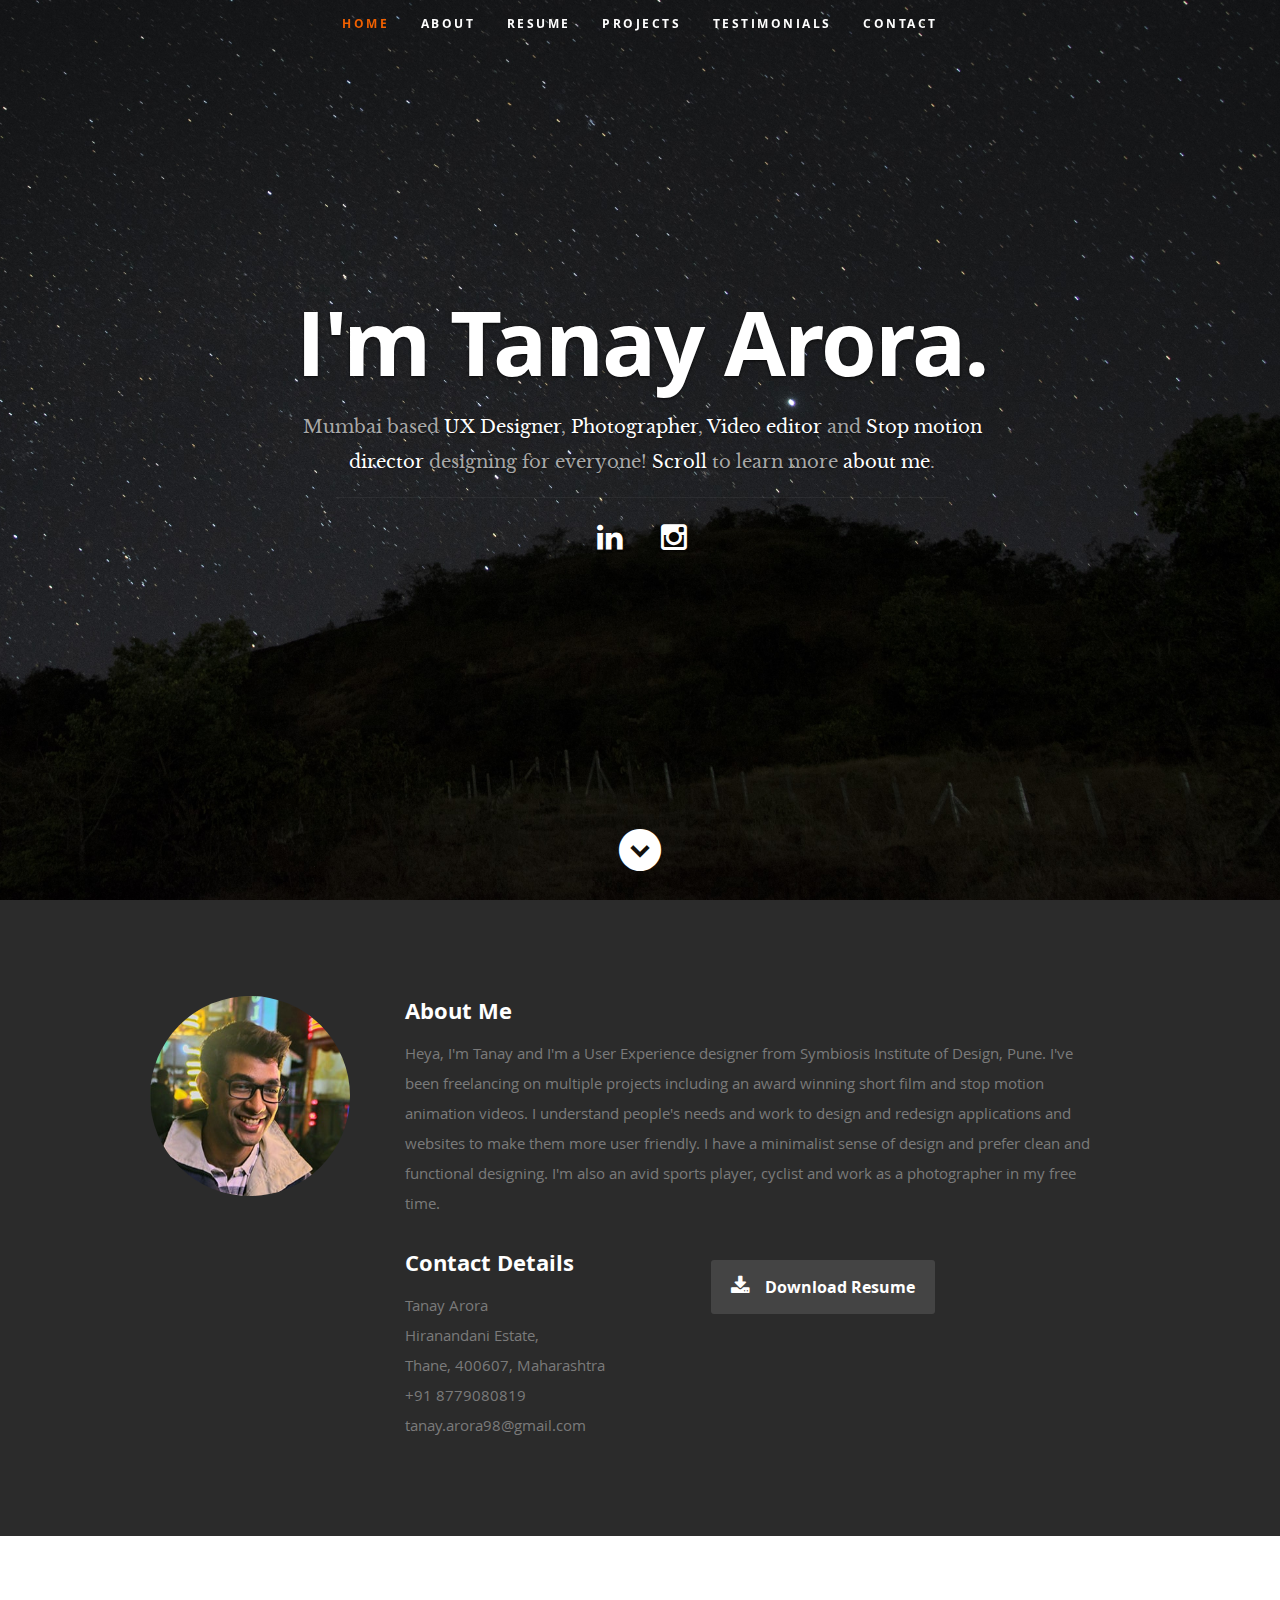
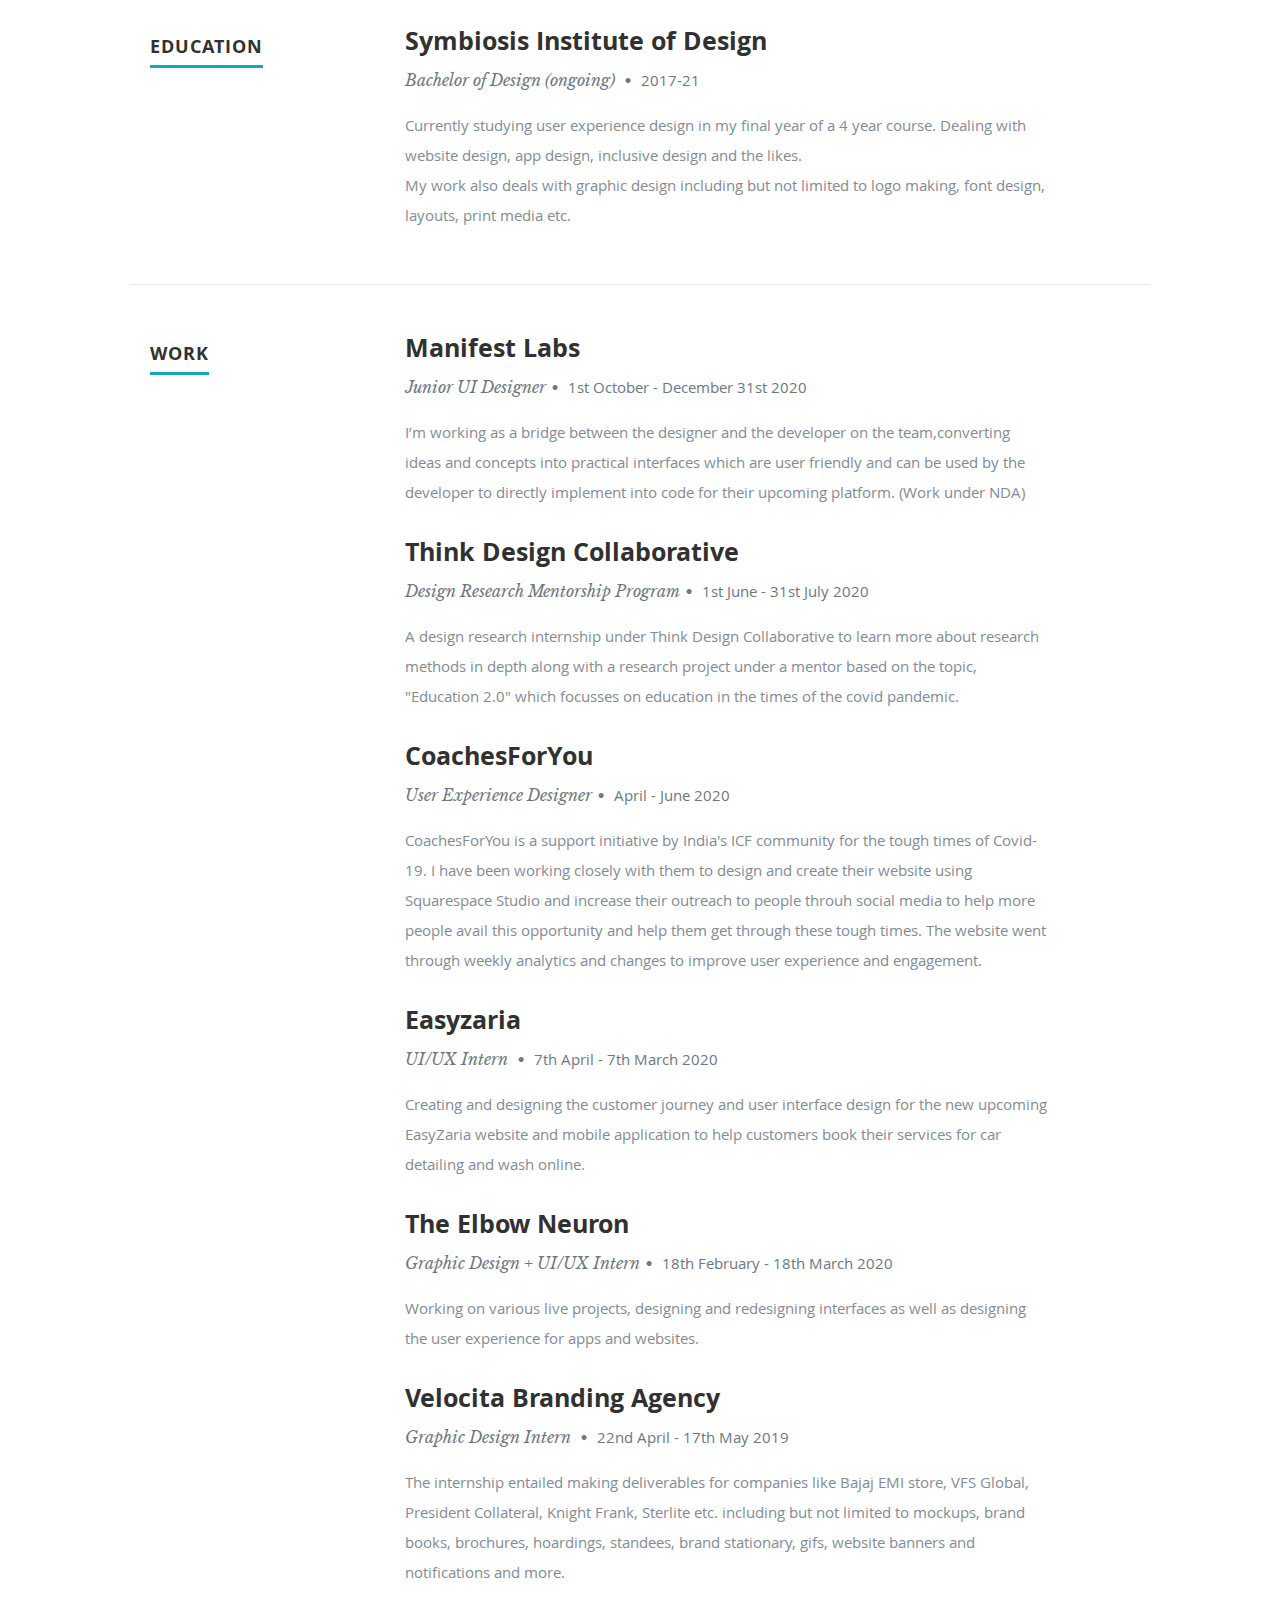
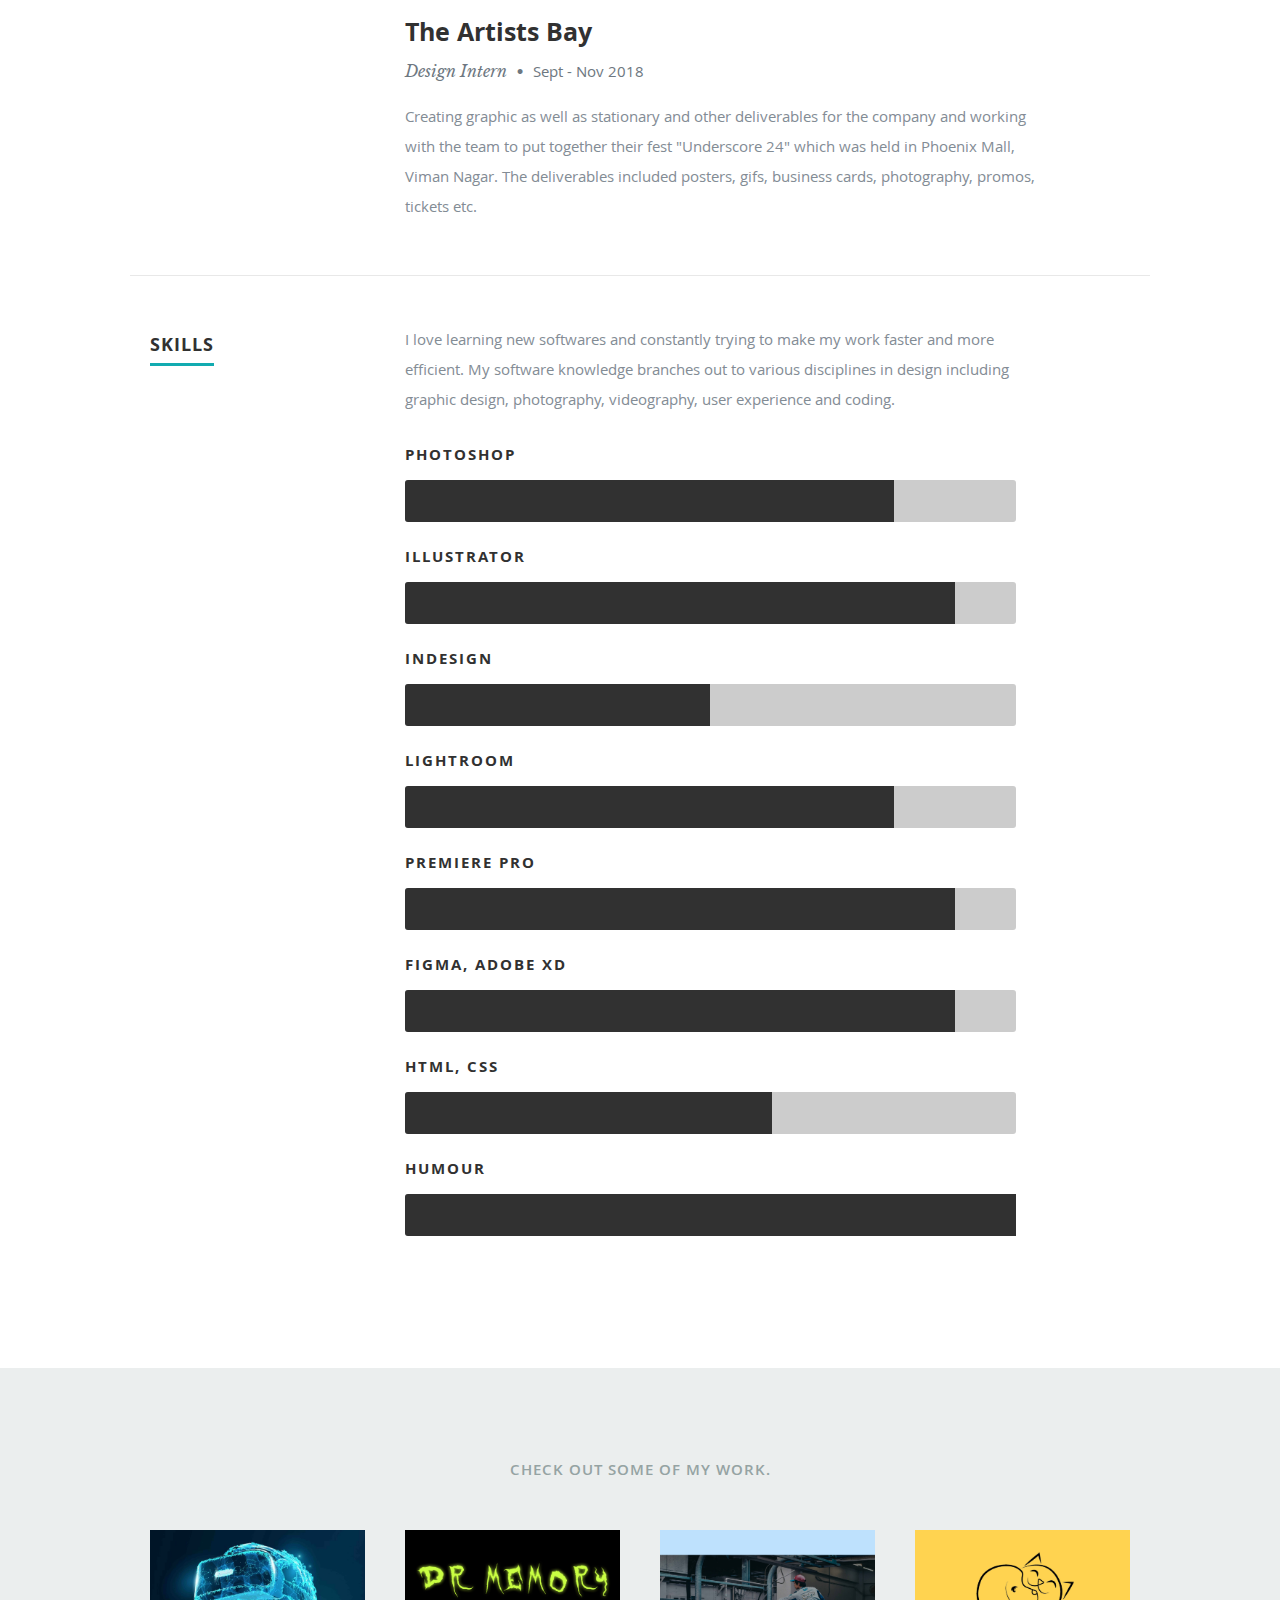
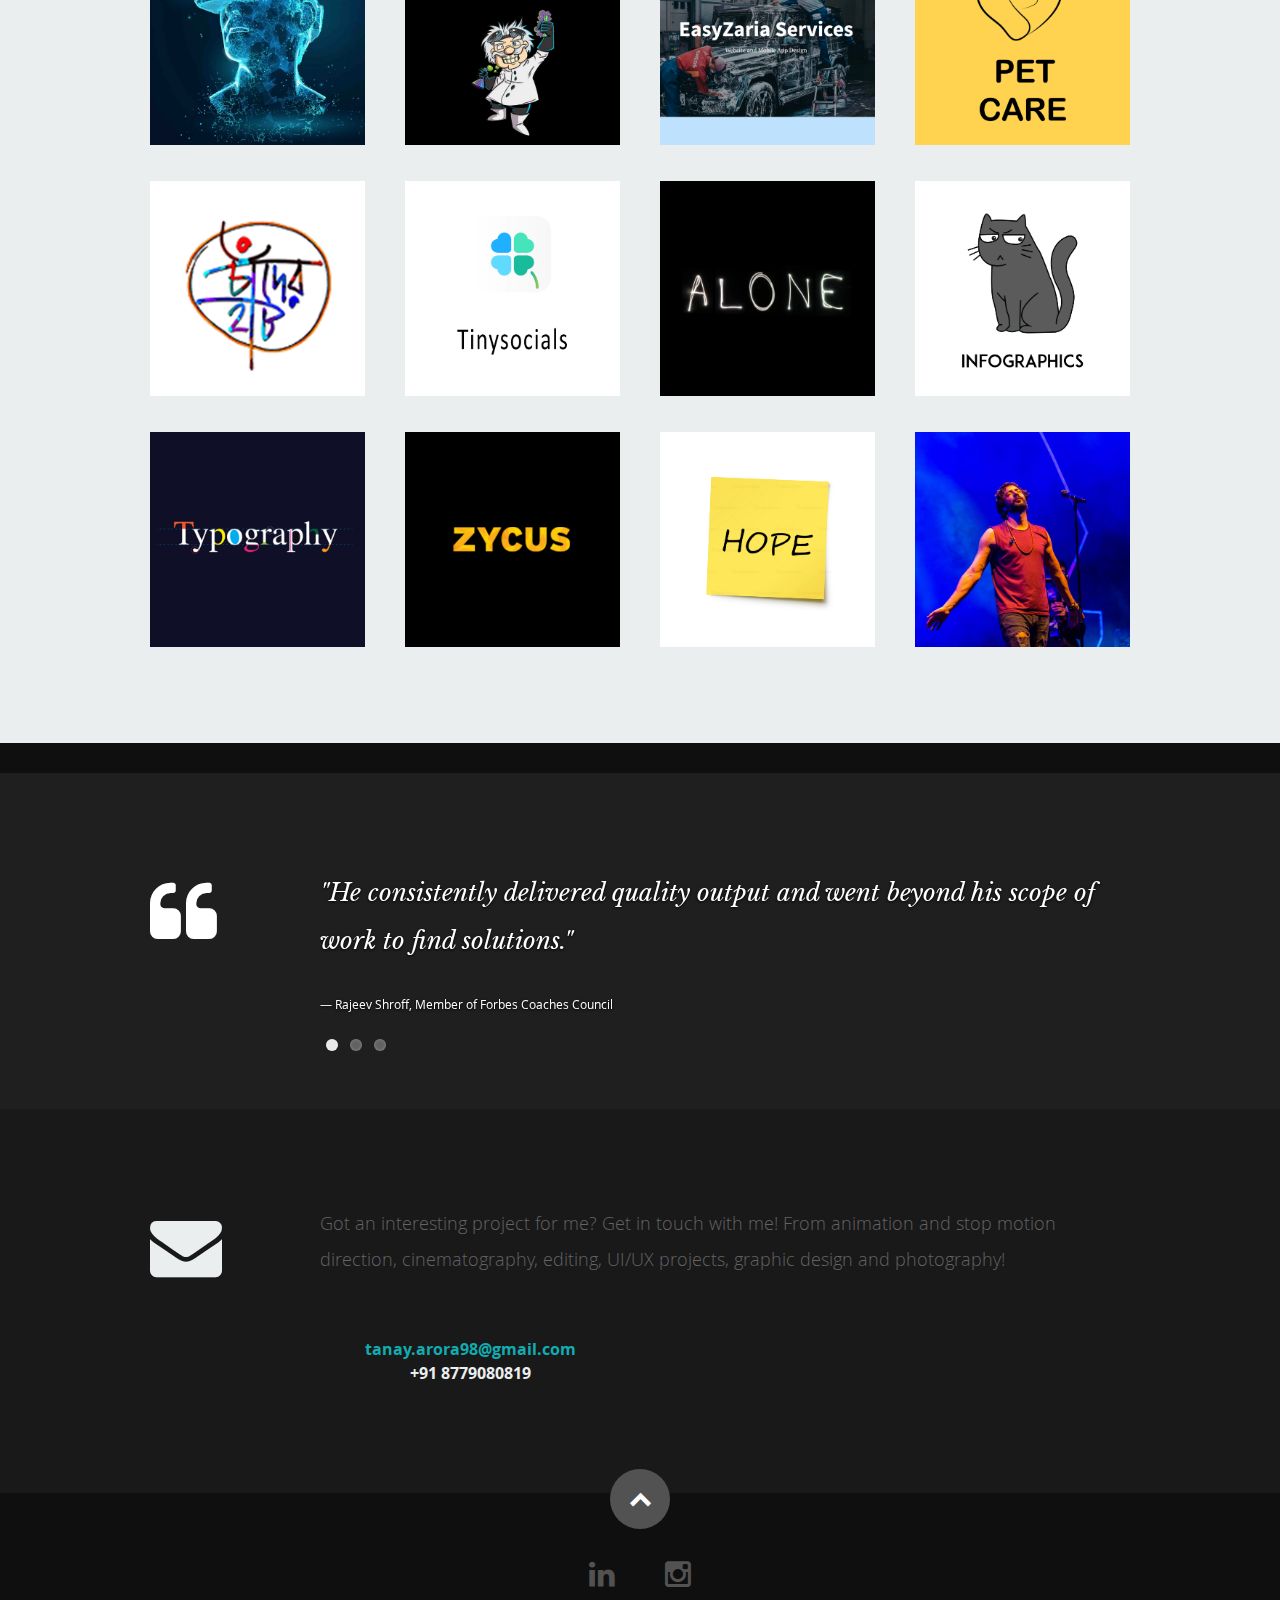
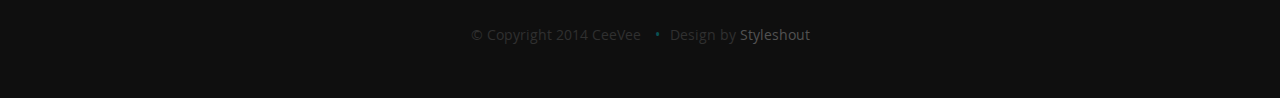
==== index.html @ c875f988 "Manifest+VR" ====
<!DOCTYPE html>
<!--[if lt IE 8 ]><html class="no-js ie ie7" lang="en"> <![endif]-->
<!--[if IE 8 ]><html class="no-js ie ie8" lang="en"> <![endif]-->
<!--[if (gte IE 8)|!(IE)]><!--><html class="no-js" lang="en"> <!--<![endif]-->
<head>
	<!-- Global site tag (gtag.js) - Google Analytics -->
<script async src="https://www.googletagmanager.com/gtag/js?id=UA-157446583-1"></script>
<script>
  window.dataLayer = window.dataLayer || [];
  function gtag(){dataLayer.push(arguments);}
  gtag('js', new Date());

  gtag('config', 'UA-157446583-1');
</script>

   <!--- Basic Page Needs
   ================================================== -->
   <meta charset="utf-8">
	<title>Tanay Arora </title>
	<meta name="description" content="Tanay Arora: UX Designer portfolio">
	<meta name="keywords" content="UX design, Pune, Designer, User Experience, Tanay, Arora">  
	<meta name="author" content="Tanay Arora">

   <!-- Mobile Specific Metas
   ================================================== -->
	<meta name="viewport" content="width=device-width, initial-scale=1, maximum-scale=1">

	<!-- CSS
    ================================================== -->
   <link rel="stylesheet" href="css/default.css">
	<link rel="stylesheet" href="css/layout.css">
   <link rel="stylesheet" href="css/media-queries.css">
   <link rel="stylesheet" href="css/magnific-popup.css">

   <!-- Script
   ================================================== -->
	<script src="js/modernizr.js"></script>

   <!-- Favicons
	================================================== -->
	<link rel="shortcut icon" href="favicon.png" >

</head>

<body>

   <!-- Header
   ================================================== -->
   <header id="home">

      <nav id="nav-wrap">

         <a class="mobile-btn" href="#nav-wrap" title="Show navigation">Show navigation</a>
	      <a class="mobile-btn" href="#" title="Hide navigation">Hide navigation</a>

         <ul id="nav" class="nav">
            <li class="current"><a class="smoothscroll" href="#home">Home</a></li>
            <li><a class="smoothscroll" href="#about">About</a></li>
	         <li><a class="smoothscroll" href="#resume">Resume</a></li>
            <li><a class="smoothscroll" href="#portfolio">Projects</a></li>
            <li><a class="smoothscroll" href="#testimonials">Testimonials</a></li>
            <li><a class="smoothscroll" href="#contact">Contact</a></li>
         </ul> <!-- end #nav -->

      </nav> <!-- end #nav-wrap -->

      <div class="row banner">
         <div class="banner-text">
            <h1 class="responsive-headline">I'm Tanay Arora.</h1>
            <h3>Mumbai based <span>UX Designer</span>, <span>Photographer</span>, <span>Video editor</span> and <span>Stop motion director</span> designing for everyone! <a class="smoothscroll" href="#about">Scroll</a>
            to learn more <a class="smoothscroll" href="#about">about me</a>.</h3>
            <hr />
            <ul class="social">
            <!--   <li><a href="#"><i class="fa fa-facebook"></i></a></li> 
               <li><a href="#"><i class="fa fa-twitter"></i></a></li>  
               <li><a href="#"><i class="fa fa-google-plus"></i></a></li>  -->
               <li><a href="linkedin.com/in/tanay-arora-859230163"><i class="fa fa-linkedin"></i></a></li>
               <li><a href="https://www.instagram.com/photoplash/"><i class="fa fa-instagram"></i></a></li>
            <!--   <li><a href="#"><i class="fa fa-dribbble"></i></a></li>
               <li><a href="#"><i class="fa fa-skype"></i></a></li> -->
            </ul>
         </div>
      </div>

      <p class="scrolldown">
         <a class="smoothscroll" href="#about"><i class="icon-down-circle"></i></a>
      </p>

   </header> <!-- Header End -->


   <!-- About Section
   ================================================== -->
   <section id="about">

      <div class="row">

         <div class="three columns">

            <img class="profile-pic"  src="images/profilepic.jpg" alt="Issa me" />

         </div>

         <div class="nine columns main-col">

            <h2>About Me</h2>

            <p> Heya, I'm Tanay and I'm a User Experience designer from Symbiosis Institute of Design, Pune. I've been freelancing 
			on multiple projects including an award winning short film and stop motion animation videos. I understand people's needs and 
			work to design and redesign applications and websites to make them more user friendly. I have a minimalist sense of design and
			prefer clean and functional designing. I'm also an avid sports player, cyclist and work as a photographer in my free time.
            </p>

            <div class="row">

               <div class="columns contact-details">

                  <h2>Contact Details</h2>
                  <p class="address">
						   <span>Tanay Arora</span><br>
						   <span>Hiranandani Estate,<br>
						         Thane, 400607, Maharashtra
                     </span><br>
						   <span>+91 8779080819</span><br>
                     <span>tanay.arora98@gmail.com</span>
					   </p>

               </div>

               <div class="columns download">
                  <p>
                     <a href="https://drive.google.com/file/d/1aZJe-9I4ETk804itm_D80C1RSdOzDeB2/view?usp=sharing" class="button"><i class="fa fa-download"></i>Download Resume</a>
                  </p>
               </div>

            </div> <!-- end row -->

         </div> <!-- end .main-col -->

      </div>

   </section> <!-- About Section End-->


   <!-- Resume Section
   ================================================== -->
   <section id="resume">

      <!-- Education
      ----------------------------------------------- -->
      <div class="row education">

         <div class="three columns header-col">
            <h1><span>Education</span></h1>
         </div>

         <div class="nine columns main-col">

            <div class="row item">

               <div class="twelve columns">

                  <h3>Symbiosis Institute of Design </h3>
                  <p class="info">Bachelor of Design (ongoing) <span>&bull;</span> <em class="date">2017-21</em></p>

                  <p>
                  Currently studying user experience design in my final year of a 4 year course. Dealing with website design, app design,
				  inclusive design and the likes. <br>
				  My work also deals with graphic design including but not limited to logo making, font design, layouts, print media etc.
				  
                  </p>

               </div>

            </div> <!-- item end 

            <div class="row item">

               <div class="twelve columns">

                  <h3>School of Cool Designers</h3>
                  <p class="info">B.A. Degree in Graphic Design <span>&bull;</span> <em class="date">March 2003</em></p>

                  <p>
                  This is Photoshop's version  of Lorem Ipsum. Proin gravida nibh vel velit auctor aliquet.
                  Aenean sollicitudin, lorem quis bibendum auctor, nisi elit consequat ipsum, nec sagittis sem
                  nibh id elit. Duis sed odio sit amet nibh vulputate cursus a sit amet mauris. Morbi accumsan
                  ipsum velit. Nam nec tellus a odio tincidunt auctor a ornare odio. Sed non  mauris vitae erat
                  </p>

               </div>

            </div> <!-- item end -->

         </div> <!-- main-col end -->

      </div> <!-- End Education -->


      <!-- Work
      ----------------------------------------------- -->
      <div class="row work">

         <div class="three columns header-col">
            <h1><span>Work</span></h1>
         </div>

         <div class="nine columns main-col">
				 
				 
				 <div class="row item">

               <div class="twelve columns">
			   
				<div class="row item">

               <div class="twelve columns">

                  <h3>Manifest Labs</h3>
                  <p class="info">Junior UI Designer<span>&bull;</span> <em class="date"> 1st October - December 31st 2020</em></p>

                  <p>
                    I’m working as a bridge between the designer and the developer on the team,converting ideas and concepts into practical interfaces which are user friendly and can be used by the developer to directly implement into code for their upcoming platform. (Work under NDA)
                  </p>

               </div> </div> </div>

            </div> <!-- item end -->
				 <div class="row item">

               <div class="twelve columns">
			   
				<div class="row item">

               <div class="twelve columns">

                  <h3>Think Design Collaborative</h3>
                  <p class="info">Design Research Mentorship Program<span>&bull;</span> <em class="date"> 1st June - 31st July 2020</em></p>

                  <p>
                    A design research internship under Think Design Collaborative to learn more about research methods in depth along with a research project under a mentor based on the topic, "Education 2.0" which focusses on education in the times of the covid pandemic.
                  </p>

               </div>

            </div> <!-- item end -->

				<div class="row item">

               <div class="twelve columns">

                  <h3>CoachesForYou </h3>
                  <p class="info">User Experience Designer<span>&bull;</span> <em class="date"> April - June 2020</em></p>

                  <p>
                    CoachesForYou is a support initiative by India's ICF community for the tough times of Covid-19. I have been working closely with them to design and create their website using Squarespace Studio and increase their outreach to people throuh social media to help more people avail this opportunity and help them get through these tough times. The website went through weekly analytics and changes to improve user experience and engagement.
                  </p>

               </div>

            </div> <!-- item end -->


                  <h3>Easyzaria </h3>
                  <p class="info">UI/UX Intern <span>&bull;</span> <em class="date"> 7th April - 7th March 2020</em></p>

                  <p>
                    Creating and designing the customer journey and user interface design for the new upcoming EasyZaria website and mobile application to help customers book their services for car detailing and wash online.
                  </p>

               </div>

            </div> <!-- item end -->

				<div class="row item">

               <div class="twelve columns">

                  <h3>The Elbow Neuron </h3>
                  <p class="info">Graphic Design + UI/UX Intern<span>&bull;</span> <em class="date"> 18th February - 18th March 2020</em></p>

                  <p>
                    Working on various live projects, designing and redesigning interfaces as well as designing the user experience for apps and websites.
                  </p>

               </div>

            </div> <!-- item end -->

            <div class="row item">

               <div class="twelve columns">

                  <h3>Velocita Branding Agency </h3>
                  <p class="info">Graphic Design Intern <span>&bull;</span> <em class="date"> 22nd April - 17th May 2019</em></p>

                  <p>
                    The internship entailed making deliverables for companies like Bajaj EMI store, VFS Global, President Collateral, Knight Frank, Sterlite etc. including but not limited to mockups, brand books, brochures, hoardings, standees, brand stationary, gifs, website banners and notifications and more.
                  </p>

               </div>

            </div> <!-- item end -->

            <div class="row item">

               <div class="twelve columns">

                  <h3>The Artists Bay</h3>
                  <p class="info">Design Intern <span>&bull;</span> <em class="date">Sept - Nov 2018</em></p>

                  <p>
                  Creating graphic as well as stationary and other deliverables for the company and working with the team to put together their fest "Underscore 24" which was held in Phoenix Mall, Viman Nagar. The deliverables included posters, gifs, business cards, photography, promos, tickets etc.
                  </p>

               </div>

            </div> <!-- item end -->

         </div> <!-- main-col end -->

      </div> <!-- End Work -->


      <!-- Skills
      ----------------------------------------------- -->
      <div class="row skill">

         <div class="three columns header-col">
            <h1><span>Skills</span></h1>
         </div>

         <div class="nine columns main-col">

            <p>I love learning new softwares and constantly trying to make my work faster and more efficient. My software knowledge branches out to various 
			disciplines in design including graphic design, photography, videography, user experience and coding.
            </p>

				<div class="bars">

				   <ul class="skills">
					   <li><span class="bar-expand photoshop"></span><em>Photoshop</em></li>
                       <li><span class="bar-expand illustrator"></span><em>Illustrator</em></li>
						<li><span class="bar-expand wordpress"></span><em>Indesign</em></li>
						<li><span class="bar-expand css"></span><em>Lightroom</em></li>
						<li><span class="bar-expand html5"></span><em>Premiere Pro</em></li>
                        <li><span class="bar-expand jquery"></span><em>Figma, Adobe XD</em></li>
						<li><span class="bar-expand html"></span><em>html, css</em></li>
						<li><span class="bar-expand humour"></span><em>HUMOUR</em></li>
					</ul>

				</div><!-- end skill-bars -->

			</div> <!-- main-col end -->

      </div> <!-- End skills -->

   </section> <!-- Resume Section End-->


   <!-- Portfolio Section
   ================================================== -->
   <section id="portfolio">

      <div class="row">

         <div class="twelve columns collapsed">

            <h1>Check out some of my work.</h1>

            <!-- portfolio-wrapper -->

            <div id="portfolio-wrapper" class="bgrid-quarters s-bgrid-thirds cf">

               <div class="columns portfolio-item">
                  <div class="item-wrap">

                     <a href="#modal-13" title="">
                        <img alt="" src="images/portfolio/vr.jpg">
                        <div class="overlay">
                           <div class="portfolio-item-meta">
          					      <h5>VR Classroom</h5>
                              <p>VR/UX</p>
          					   </div>
                        </div>
                        <div class="link-icon"><i class="icon-plus"></i></div>
                     </a>

                  </div>
          		</div> <!-- item end -->

<div class="columns portfolio-item">
                  <div class="item-wrap">

                     <a href="#modal-02" title="">
                        <img alt="" src="images/portfolio/memory.jpg">
                        <div class="overlay">
                           <div class="portfolio-item-meta">
          					      <h5>Dr. Memory</h5>
                              <p>Inclusive Design/UX</p>
          					   </div>
                        </div>
                        <div class="link-icon"><i class="icon-plus"></i></div>
                     </a>

                  </div>
          		</div> <!-- item end -->


          	   <div class="columns portfolio-item">
                  <div class="item-wrap">

                     <a href="#modal-12" title="">
                        <img alt="" src="images/portfolio/ez.jpg">
                        <div class="overlay">
                           <div class="portfolio-item-meta">
          					      <h5>EasyZaria Services<h5>
                              <p>UI/UX</p>
          					   </div>
                        </div>
                        <div class="link-icon"><i class="icon-plus"></i></div>
                     </a>

                  </div>
          		</div> <!-- item end -->

            <div id="portfolio-wrapper" class="bgrid-quarters s-bgrid-thirds cf">



          	   <div class="columns portfolio-item">
                  <div class="item-wrap">

                     <a href="#modal-01" title="">
                        <img alt="" src="images/portfolio/logo.jpg">
                        <div class="overlay">
                           <div class="portfolio-item-meta">
          					      <h5>Pet Care<h5>
                              <p>UI/UX</p>
          					   </div>
                        </div>
                        <div class="link-icon"><i class="icon-plus"></i></div>
                     </a>

                  </div>
          		</div> <!-- item end -->

               <div class="columns portfolio-item">
                  <div class="item-wrap">

                     <a href="#modal-03" title="">
                        <img alt="" src="images/portfolio/haat.jpg">
                        <div class="overlay">
                           <div class="portfolio-item-meta">
          					      <h5>Chander Haat</h5>
                              <p>Website development</p>
          					   </div>
                        </div>
                        <div class="link-icon"><i class="icon-plus"></i></div>
                     </a>

                  </div>
          		</div> <!-- item end -->

               <div class="columns portfolio-item">
                  <div class="item-wrap">

                     <a href="#modal-04" title="">
                        <img alt="" src="images/portfolio/tiny.jpg">
                        <div class="overlay">
                           <div class="portfolio-item-meta">
          					      <h5>Tiny Socials</h5>
                              <p>UX</p>
          					   </div>
                        </div>
                        <div class="link-icon"><i class="icon-plus"></i></div>
                     </a>

                  </div>
          		</div> <!-- item end -->
				
	<!--			
               <div class="columns portfolio-item">
                  <div class="item-wrap">

                     <a href="#modal-05" title="">
                        <img alt="" src="images/portfolio/sandy.jpg">
                        <div class="overlay">
                           <div class="portfolio-item-meta">
          					      <h5>Sandy's Kitchen</h5>
                              <p>Branding</p>
          					   </div>
                        </div>
                        <div class="link-icon"><i class="icon-plus"></i></div>
                     </a>

                  </div>
          		</div> <!-- item end -->

               <div class="columns portfolio-item">
                  <div class="item-wrap">

                     <a href="#modal-06" title="">
                        <img alt="" src="images/portfolio/alone.jpg">
                        <div class="overlay">
                           <div class="portfolio-item-meta">
          					      <h5>Alone</h5>
                              <p>Animation</p>
          					   </div>
                        </div>
                        <div class="link-icon"><i class="icon-plus"></i></div>
                     </a>
                  </div>
          		</div> <!-- item end -->

               <div class="columns portfolio-item">
                  <div class="item-wrap">

                     <a href="#modal-07" title="">
                        <img alt="" src="images/portfolio/info.jpg">
                        <div class="overlay">
                           <div class="portfolio-item-meta">
          					      <h5>Brochure and infographic design</h5>
                              <p>Information System Design</p>
          					   </div>
                        </div>
                        <div class="link-icon"><i class="icon-plus"></i></div>
                     </a>

                  </div>
          		</div> <!-- item end -->

               <div class="columns portfolio-item">
                  <div class="item-wrap">

                     <a href="#modal-08" title="">
                        <img alt="" src="images/portfolio/typo.jpg">
                        <div class="overlay">
                           <div class="portfolio-item-meta">
          					      <h5>Typography and Publication</h5>
                              <p>Typography</p>
          					   </div>
                        </div>
                        <div class="link-icon"><i class="icon-plus"></i></div>
                     </a>

                  </div>
          		</div> <!-- item end -->


               <div class="columns portfolio-item">
                  <div class="item-wrap">

                     <a href="#modal-09" title="">
                        <img alt="" src="images/portfolio/zycus.jpg">
                        <div class="overlay">
                           <div class="portfolio-item-meta">
          					      <h5>Zycus eAuction</h5>
                              <p>UI/UX</p>
          					   </div>
                        </div>
                        <div class="link-icon"><i class="icon-plus"></i></div>
                     </a>

                  </div>
          		</div> <!-- item end -->



               <div class="columns portfolio-item">
                  <div class="item-wrap">

                     <a href="#modal-10" title="">
                        <img alt="" src="images/portfolio/hope.jpg">
                        <div class="overlay">
                           <div class="portfolio-item-meta">
          					      <h5>Hope</h5>
                              <p>Short Film</p>
          					   </div>
                        </div>
                        <div class="link-icon"><i class="icon-plus"></i></div>
                     </a>

                  </div>
          		</div> <!-- item end -->

               <div class="columns portfolio-item">
                  <div class="item-wrap">

                     <a href="#modal-11" title="">
                        <img alt="" src="images/portfolio/magic.jpg">
                        <div class="overlay">
                           <div class="portfolio-item-meta">
          					      <h5>Magic!</h5>
                              <p>Photography</p>
          					   </div>
                        </div>
                        <div class="link-icon"><i class="icon-plus"></i></div>
                     </a>

                  </div>
          		</div>  <!-- item end -->

            </div> <!-- portfolio-wrapper end -->

         </div> <!-- twelve columns end -->


         <!-- Modal Popup
	      --------------------------------------------------------------- -->

         <div id="modal-01" class="popup-modal mfp-hide">

		      <img class="scale-with-grid" src="images/portfolio/modals/m-coffee.jpg" alt="" />

		      <div class="description-box">
			      <h4>Pet Care</h4>
			      <p>Step by step website based design solution for a brainstormed problem.</p>
               <span class="categories"><i class="fa fa-tag"></i>UI/UX</span>
		      </div>

            <div class="link-box">
               <a href="https://drive.google.com/open?id=1wmhyav50yjcP6NHTqx5IlxPKNOStaHoQ" target="_blank">View full project</a>
		         <a class="popup-modal-dismiss">Close</a>
            </div>

	      </div><!-- modal-01 End -->
		  
		  <div id="modal-02" class="popup-modal mfp-hide">

		      <img class="scale-with-grid" src="images/portfolio/modals/m-memory.png" alt="" />

		      <div class="description-box">
			      <h4>Dr. Memory</h4>
			      <p>An inclusive design game for kids to help better their recall memory.</p>
               <span class="categories"><i class="fa fa-tag"></i>Inclusive Design/UX</span>
		      </div>

            <div class="link-box">
               <a href="https://docs.google.com/presentation/d/1KqXWilSSe-VfzsdkYvzLCyoIZMstdfwx7IYcvPKW1LY/edit?usp=sharing" target="_blank">View full project</a>
		         <a class="popup-modal-dismiss">Close</a>
            </div>

	      </div><!-- modal-02 End -->

         <div id="modal-03" class="popup-modal mfp-hide">

		      <img class="scale-with-grid" src="images/portfolio/modals/m-console.jpg" alt="" />

		      <div class="description-box">
			      <h4>Chander Haat</h4>
			      <p>Website developed using HTML, CSS and Bootstrap for an artist community based in West Bengal</p>
               <span class="categories"><i class="fa fa-tag"></i>Web Development</span>
		      </div>

            <div class="link-box">
               <a href="https://sid.edu.in/shilpkatha/UEDProjects/tanay/" target="_blank">See website</a>
		         <a class="popup-modal-dismiss">Close</a>
            </div>

	      </div><!-- modal-03 End -->

         <div id="modal-04" class="popup-modal mfp-hide">
		      <img class="scale-with-grid" src="images/portfolio/modals/m-tiny.jpg" alt="" />

		      <div class="description-box">
			      <h4>Tiny Socials</h4>
			      <p>Heuristic Evaluation of the Tiny Socials app</p>
               <span class="categories"><i class="fa fa-tag"></i>UX</span>
		      </div>

            <div class="link-box">
               <a href="https://drive.google.com/file/d/1VnTmnCDwcxzemYLViprGQqVlLDCUTZlc/view?usp=sharing" target="_blank">View Project</a>
		         <a class="popup-modal-dismiss">Close</a>
            </div>

	      </div><!-- modal-03 End -->
		  
         <div id="modal-05" class="popup-modal mfp-hide">

		      <img class="scale-with-grid" src="images/portfolio/modals/m-judah.jpg" alt="" />

		      <div class="description-box">
			      <h4>Sandy's Kitchen</h4>
			      <p>Branding project for hypothetical fast food chain called Sandy's Kitchen </p>
               <span class="categories"><i class="fa fa-tag"></i>Branding</span>
		      </div>

            <div class="link-box">
               <a href="https://www.behance.net/gallery/76671187/Sandys-Kitchen" target="_blank">View Project</a>
		         <a class="popup-modal-dismiss">Close</a>
            </div>

	      </div><!-- modal-03 End -->


         <div id="modal-06" class="popup-modal mfp-hide">

		      <img class="scale-with-grid" src="images/portfolio/modals/m-intothelight.jpg" alt="" />

		      <div class="description-box">
			      <h4>Alone</h4>
			      <p>Stop motion animation based music video.</p>
               <span class="categories"><i class="fa fa-tag"></i>Animation</span>
		      </div>

            <div class="link-box">
               <a href="https://www.youtube.com/watch?v=qSJeZO42ZGU" target="_blank">Watch</a>
		         <a class="popup-modal-dismiss">Close</a>
            </div>

	      </div><!-- modal-04 End -->

         <div id="modal-07" class="popup-modal mfp-hide">

		      <img class="scale-with-grid" src="images/portfolio/modals/m-farmerboy.jpg" alt="" />

		      <div class="description-box">
			      <h4> Brochure and infographic design</h4>
			      <p>Slip redesign, infographic, brochure design</p>
               <span class="categories"><i class="fa fa-tag"></i>Information System Design</span>
		      </div>

            <div class="link-box">
               <a href="https://drive.google.com/open?id=1oEqdO2cYh8YuAySj_9wEAHrUB6RzGMdL" target="_blank">View project</a>
		         <a class="popup-modal-dismiss">Close</a>
            </div>

	      </div><!-- modal-05 End -->

         <div id="modal-08" class="popup-modal mfp-hide">

		      <img class="scale-with-grid" src="images/portfolio/modals/m-girl.jpg" alt="" />

		      <div class="description-box">
			      <h4>Typography and Publication</h4>
			      <p>Designing a nature based and a man made based font along with a book publication.</p>
               <span class="categories"><i class="fa fa-tag"></i>Typography</span>
		      </div>

            <div class="link-box">
               <a href="https://drive.google.com/open?id=1lb2pbZLxMMf2R11ASRqgrZcP-AEFG0zF" target="_blank">View Project</a>
		         <a class="popup-modal-dismiss">Close</a>
            </div>

	      </div><!-- modal-06 End -->

				<div id="modal-09" class="popup-modal mfp-hide">

		      <img class="scale-with-grid" src="images/portfolio/modals/m-zycus.jpg" alt="" />

		      <div class="description-box">
			      <h4>Zycus eAuction site<h4>
			      <p>A short assignment done to design an eAuction website for a company.</p>
               <span class="categories"><i class="fa fa-tag"></i>UI/UX</span>
		      </div>

            <div class="link-box">
               <a href="https://drive.google.com/file/d/1Zfam8sZRnHig1_d-hxDRJlc12yxe-5IQ/view?usp=sharing" target="_blank">View Project</a>
		         <a class="popup-modal-dismiss">Close</a>
            </div>

	      </div><!-- modal-07 End -->


         <div id="modal-10" class="popup-modal mfp-hide">

		      <img class="scale-with-grid" src="images/portfolio/modals/m-origami.jpg" alt="" />

		      <div class="description-box">
			      <h4>Hope<h4>
			      <p>An award winning short film made in 120 hours based on the word 'Hope'.</p>
               <span class="categories"><i class="fa fa-tag"></i>Filmmaking</span>
		      </div>

            <div class="link-box">
               <a href="https://youtu.be/oEuMsBzMtLE" target="_blank">Watch</a>
		         <a class="popup-modal-dismiss">Close</a>
            </div>

	      </div><!-- modal-07 End -->

         <div id="modal-11" class="popup-modal mfp-hide">

		      <img class="scale-with-grid" src="images/portfolio/modals/m-retrocam.jpg" alt="" />

		      <div class="description-box">
			      <h4>Photography</h4>
			      <p>Concerts, portraits, character shoots, products and much more!</p>
               <span class="categories"><i class="fa fa-tag"></i>Photography</span>
		      </div>

            <div class="link-box">
               <a href="https://www.instagram.com/photoplash/" target="_blank">View</a>
		         <a class="popup-modal-dismiss">Close</a>
            </div>

	      </div><!-- modal-08 End -->

         <div id="modal-12" class="popup-modal mfp-hide">

		      <img class="scale-with-grid" src="images/portfolio/modals/ez.jpg" alt="" />

		      <div class="description-box">
			      <h4>EasyZaria Services</h4>
			      <p>User Interface design of website and app for EasyZaria </p>
               <span class="categories"><i class="fa fa-tag"></i>UI/UX</span>
		      </div>

            <div class="link-box">
               <a href="https://uxfol.io/project/044379eb/EasyZaria-Services" target="_blank">View</a>
		         <a class="popup-modal-dismiss">Close</a>
            </div>

	      </div><!-- modal-08 End -->
		  
		           <div id="modal-13" class="popup-modal mfp-hide">

		      <img class="scale-with-grid" src="images/portfolio/modals/vr.jpg" alt="" />

		      <div class="description-box">
			      <h4>VR Classroom</h4>
			      <p>Designing a virtual reality classroom experience </p>
               <span class="categories"><i class="fa fa-tag"></i>VR/UX</span>
		      </div>

            <div class="link-box">
               <a href="https://drive.google.com/file/d/1P4gjER708lxS85fyTvJ_0aA2xwYrm0UP/view?usp=sharing" target="_blank">View</a>
		         <a class="popup-modal-dismiss">Close</a>
            </div>

	      </div><!-- modal-08 End -->


      </div> <!-- row End -->

   </section> <!-- Portfolio Section End-->


   <!-- Call-To-Action Section
   ================================================== 
   <section id="call-to-action">

      <div class="row">

         <div class="two columns header-col">

            <h1><span>Get Hosting.</span></h1>

         </div>

         <div class="seven columns">

            <h2><a href="http://www.dreamhost.com/r.cgi?287326|STYLESHOUT">Host This Template on Dreamhost.</a></h2>
            <p>Looking for an awesome and reliable webhosting? Try <a href="http://www.dreamhost.com/r.cgi?287326|STYLESHOUT"><span>DreamHost</span></a>.
					Get <span>$50 off</span> when you sign up with the promocode <span>STYLESHOUT</span>. 
					<!-- Simply type	the promocode in the box labeled “Promo Code” when placing your order. --></p>

        <!-- </div>

         <div class="three columns action">

            <a href="http://www.dreamhost.com/r.cgi?287326|STYLESHOUT" class="button">Sign Up Now</a>

         </div>

      </div>

   </section> <!-- Call-To-Action Section End-->


   <!-- Testimonials Section
   ================================================== -->
   <section id="testimonials">

      <div class="text-container">

         <div class="row">

            <div class="two columns header-col">

               <h1><span>Client Testimonials</span></h1>

            </div>

            <div class="ten columns flex-container">

               <div class="flexslider">

                  <ul class="slides">

                     
					 <li>
                        <blockquote>
                           <p>"He consistently delivered quality output and went beyond his scope of work to find solutions." 
                           </p>
                           <cite>Rajeev Shroff, Member of Forbes Coaches Council</cite>
                        </blockquote>
                     </li> <!-- slide ends -->


                     <li>
                        <blockquote>
                           <p>Tanay took full ownership of his work and consistently delivered quality output. Tanay believes in exceedinng expectationns and works excellently in a team.
                           </p>
                           <cite>Pritish Ajwani, co-founnder, The Artist's Bay</cite>
                        </blockquote>
                     </li> <!-- slide ends -->
					 
					 <li>
                        <blockquote>
                           <p> His ability to get all assignments completed within the deadlines was a testament to his strenghts in this field. We held him accountable for every task and assignment he was given and he did not let us down.
                           </p>
                           <cite>Aswin Suresh, Art director, Velocita Brand Consultants</cite>
                        </blockquote>
                     </li> <!-- slide ends -->

                  </ul>

               </div> <!-- div.flexslider ends -->

            </div> <!-- div.flex-container ends -->

         </div> <!-- row ends -->

       </div>  <!-- text-container ends -->

   </section> <!-- Testimonials Section End-->


   <!-- Contact Section
   ================================================== -->
   <section id="contact">

         <div class="row section-head">

            <div class="two columns header-col">

               <h1><span>Get In Touch.</span></h1>

            </div>

            <div class="ten columns">

                  <p class="lead">Got an interesting project for me? Get in touch with me! From animation and stop motion direction, cinematography, editing, UI/UX projects, graphic design and photography!
                  </p>

            </div>

         </div>

         <div class="row">

            <div class="eight columns">

               <!-- form -
               <form action="" method="post" id="contactForm" name="contactForm">
					<fieldset>

                  <div>
						   <label for="contactName">Name <span class="required">*</span></label>
						   <input type="text" value="" size="35" id="contactName" name="contactName">
                  </div>

                  <div>
						   <label for="contactEmail">Email <span class="required">*</span></label>
						   <input type="text" value="" size="35" id="contactEmail" name="contactEmail">
                  </div>

                  <div>
						   <label for="contactSubject">Subject</label>
						   <input type="text" value="" size="35" id="contactSubject" name="contactSubject">
                  </div>

                  <div>
                     <label for="contactMessage">Message <span class="required">*</span></label>
                     <textarea cols="50" rows="15" id="contactMessage" name="contactMessage"></textarea>
                  </div>

                  <div>
                     <button class="submit">Submit</button>
                     <span id="image-loader">
                        <img alt="" src="images/loader.gif">
                     </span>
                  </div>

					</fieldset>
				   </form> <!-- Form End -->

               <!-- contact-warning -
               <div id="message-warning"> Error boy</div>
               <!-- contact-success --
				   <div id="message-success">
                  <i class="fa fa-check"></i>Your message was sent, thank you!<br>
				   </div>

            </div>


            <aside class="four columns footer-widgets">

               <div class="widget widget_contact">

					   <h4>Address and Phone</h4>
					   <p class="address">
						   Jonathan Doe<br>
						   1600 Amphitheatre Parkway <br>
						   Mountain View, CA 94043 US<br>
						   <span>(123) 456-7890</span>
					   </p>

				   </div>

               <div class="widget widget_tweets">

                  <h4 class="widget-title">Latest Tweets</h4>

                  <ul id="twitter">
                     <li>
                        <span>
                        This is Photoshop's version  of Lorem Ipsum. Proin gravida nibh vel velit auctor aliquet.
                        Aenean sollicitudin, lorem quis bibendum auctor, nisi elit consequat ipsum
                        <a href="#">http://t.co/CGIrdxIlI3</a>
                        </span>
                        <b><a href="#">2 Days Ago</a></b>
                     </li>
                     <li>
                        <span>
                        Sed ut perspiciatis unde omnis iste natus error sit voluptatem accusantium doloremque laudantium, totam rem aperiam,
                        eaque ipsa quae ab illo inventore veritatis et quasi
                        <a href="#">http://t.co/CGIrdxIlI3</a>
                        </span>
                        <b><a href="#">3 Days Ago</a></b>
                     </li>
                  </ul>
--> <div align="center">
<address>
				<h4><a href="mailto:tanay.arora98@gmail.com">tanay.arora98@gmail.com</a><br> 
				+91 8779080819</h4>
				</address>
		         </div> </div>

            </aside>

      </div>

   </section> <!-- Contact Section End-->


   <!-- footer
   ================================================== -->
   <footer>

      <div class="row">

         <div class="twelve columns">

            <ul class="social-links">
               <li><a href="linkedin.com/in/tanay-arora-859230163"><i class="fa fa-linkedin"></i></a></li>
               <li><a href="https://www.instagram.com/photoplash/"><i class="fa fa-instagram"></i></a></li>
            </ul>

            <ul class="copyright">
               <li>&copy; Copyright 2014 CeeVee</li>
               <li>Design by <a title="Styleshout" href="http://www.styleshout.com/">Styleshout</a></li>   
            </ul>

         </div>

         <div id="go-top"><a class="smoothscroll" title="Back to Top" href="#home"><i class="icon-up-open"></i></a></div>

      </div>

   </footer> <!-- Footer End-->

   <!-- Java Script
   ================================================== -->
   <script src="http://ajax.googleapis.com/ajax/libs/jquery/1.10.2/jquery.min.js"></script>
   <script>window.jQuery || document.write('<script src="js/jquery-1.10.2.min.js"><\/script>')</script>
   <script type="text/javascript" src="js/jquery-migrate-1.2.1.min.js"></script>

   <script src="js/jquery.flexslider.js"></script>
   <script src="js/waypoints.js"></script>
   <script src="js/jquery.fittext.js"></script>
   <script src="js/magnific-popup.js"></script>
   <script src="js/init.js"></script>
   
   <script>
   filterSelection("all")
function filterSelection(c) {
  var x, i;
  x = document.getElementsByClassName("columns portfolio-item");
  if (c == "all") c = "";
  // Add the "show" class (display:block) to the filtered elements, and remove the "show" class from the elements that are not selected
  for (i = 0; i < x.length; i++) {
    w3RemoveClass(x[i], "show");
    if (x[i].className.indexOf(c) > -1) w3AddClass(x[i], "show");
  }
}

// Show filtered elements
function w3AddClass(element, name) {
  var i, arr1, arr2;
  arr1 = element.className.split(" ");
  arr2 = name.split(" ");
  for (i = 0; i < arr2.length; i++) {
    if (arr1.indexOf(arr2[i]) == -1) {
      element.className += " " + arr2[i];
    }
  }
}

// Hide elements that are not selected
function w3RemoveClass(element, name) {
  var i, arr1, arr2;
  arr1 = element.className.split(" ");
  arr2 = name.split(" ");
  for (i = 0; i < arr2.length; i++) {
    while (arr1.indexOf(arr2[i]) > -1) {
      arr1.splice(arr1.indexOf(arr2[i]), 1);
    }
  }
  element.className = arr1.join(" ");
}

// Add active class to the current control button (highlight it)
var btnContainer = document.getElementById("myBtnContainer");
var btns = btnContainer.getElementsByClassName("btn");
for (var i = 0; i < btns.length; i++) {
  btns[i].addEventListener("click", function() {
    var current = document.getElementsByClassName("active");
    current[0].className = current[0].className.replace(" active", "");
    this.className += " active";
  });
}
</script>

</body>

</html>
---- css/default.css ----
/*
=====================================================================
*   Ceevee v1.0 Default Stylesheet
*   url: styleshout.com
*   03-17-2014
=====================================================================

TOC:
a. Webfonts and Icon fonts
b. Reset
c. Default Styles
   1. Basic
   2. Typography
   3. Links
   4. Images
   5. Buttons
   6. Forms
d. Grid
e. Others
   1. Clearing
   2. Misc

=====================================================================  */

/* ------------------------------------------------------------------ */
/* a. Webfonts and Icon fonts
 ------------------------------------------------------------------ */

@import url("fonts.css");
@import url("fontello/css/fontello.css");
@import url("font-awesome/css/font-awesome.min.css");

/* ------------------------------------------------------------------
/* b. Reset
      Adapted from:
      Normalize.css - https://github.com/necolas/normalize.css/
      HTML5 Doctor Reset - html5doctor.com/html-5-reset-stylesheet/
/* ------------------------------------------------------------------ */

html, body, div, span, object, iframe,
h1, h2, h3, h4, h5, h6, p, blockquote, pre,
abbr, address, cite, code,
del, dfn, em, img, ins, kbd, q, samp,
small, strong, sub, sup, var,
b, i,
dl, dt, dd, ol, ul, li,
fieldset, form, label, legend,
table, caption, tbody, tfoot, thead, tr, th, td,
article, aside, canvas, details, figcaption, figure,
footer, header, hgroup, menu, nav, section, summary,
time, mark, audio, video {
   margin: 0;
   padding: 0;
   border: 0;
   outline: 0;
   font-size: 100%;
   vertical-align: baseline;
   background: transparent;
}

article,aside,details,figcaption,figure,
footer,header,hgroup,menu,nav,section {
   display: block;
}

audio,
canvas,
video {
   display: inline-block;
}

audio:not([controls]) {
   display: none;
   height: 0;
}

[hidden] { display: none; }

code, kbd, pre, samp {
   font-family: monospace, serif;
   font-size: 1em;
}

pre {
   white-space: pre;
   white-space: pre-wrap;
   word-wrap: break-word;
}

blockquote, q { quotes: &#8220 &#8220; }

blockquote:before, blockquote:after,
q:before, q:after {
   content: '';
   content: none;
}

ins {
   background-color: #ff9;
   color: #000;
   text-decoration: none;
}

mark {
   background-color: #A7F4F6;
   color: #555;
}

del { text-decoration: line-through; }

abbr[title], dfn[title] {
   border-bottom: 1px dotted;
   cursor: help;
}

table {
   border-collapse: collapse;
   border-spacing: 0;
}


/* ------------------------------------------------------------------ */
/* c. Default and Basic Styles
      Adapted from:
      Skeleton CSS Framework - http://www.getskeleton.com/
      Typeplate Typographic Starter Kit - http://typeplate.com/
/* ------------------------------------------------------------------ */

/*  1. Basic  ------------------------------------------------------- */

*,
*:before,
*:after {
   -moz-box-sizing: border-box;
   -webkit-box-sizing: border-box;
   box-sizing: border-box;
}

html {
   font-size: 62.5%;
   -webkit-font-smoothing: antialiased;
}

body {
   background: #fff;
   font-family: 'opensans-regular', sans-serif;
   font-weight: normal;
   font-size: 15px;
   line-height: 30px;
	color: #838C95;

   -webkit-font-smoothing: antialiased; /* Fix for webkit rendering */
	-webkit-text-size-adjust: 100%;
}

/*  2. Typography
       Vertical rhythm with leading derived from 6
--------------------------------------------------------------------- */

h1, h2, h3, h4, h5, h6 {
   color: #313131;
	font-family: 'opensans-bold', sans-serif;
   font-weight: normal;
}
h1 a, h2 a, h3 a, h4 a, h5 a, h6 a { font-weight: inherit; }
h1 { font-size: 38px; line-height: 42px; margin-bottom: 12px; letter-spacing: -1px; }
h2 { font-size: 28px; line-height: 36px; margin-bottom: 6px; }
h3 { font-size: 22px; line-height: 30px; margin-bottom: 12px; }
h4 { font-size: 20px; line-height: 30px; margin-bottom: 6px; }
h5 { font-size: 18px; line-height: 30px; }
h6 { font-size: 14px; line-height: 30px; }
.subheader { }

p { margin: 0 0 30px 0; }
p img { margin: 0; }
p.lead {
   font: 19px/36px 'opensans-light', sans-serif;
   margin-bottom: 18px;
}

/* for 'em' and 'strong' tags, font-size and line-height should be same with
the body tag due to rendering problems in some browsers */
em { font: 15px/30px 'opensans-italic', sans-serif; }
strong, b { font: 15px/30px 'opensans-bold', sans-serif; }
small { font-size: 11px; line-height: inherit; }

/*	Blockquotes */
blockquote {
   margin: 30px 0px;
   padding-left: 40px;
   position: relative;
}
blockquote:before {
   content: "\201C";
   opacity: 0.45;
   font-size: 80px;
   line-height: 0px;
   margin: 0;
   font-family: arial, sans-serif;

   position: absolute;
   top:  30px;
	left: 0;
}
blockquote p {
   font-family: 'librebaskerville-italic', serif;
   padding: 0;
   font-size: 18px;
   line-height: 36px;
}
blockquote cite {
   display: block;
   font-size: 12px;
   font-style: normal;
   line-height: 18px;
}
blockquote cite:before { content: "\2014 \0020"; }
blockquote cite a,
blockquote cite a:visited { color: #8B9798; border: none }

/* ---------------------------------------------------------------------
/*  Pull Quotes Markup
/*
    <aside class="pull-quote">
		<blockquote>
			<p></p>
		</blockquote>
	 </aside>
/*
/* --------------------------------------------------------------------- */
.pull-quote {
   position: relative;
	padding: 18px 30px 18px 0px;
}
.pull-quote:before,
.pull-quote:after {
	height: 1em;
	opacity: 0.45;
	position: absolute;
	font-size: 80px;
   font-family: Arial, Sans-Serif;
}
.pull-quote:before {
	content: "\201C";
	top:  33px;
	left: 0;
}
.pull-quote:after {
	content: '\201D';
	bottom: -33px;
	right: 0;
}
.pull-quote blockquote {
   margin: 0;
}
.pull-quote blockquote:before {
   content: none;
}

/* Abbreviations */
abbr {
   font-family: 'opensans-bold', sans-serif;
	font-variant: small-caps;
	text-transform: lowercase;
   letter-spacing: .5px;
	color: gray;
}
abbr:hover { cursor: help; }

/* drop cap */
.drop-cap:first-letter {
	float: left;
	margin: 0;
	padding: 14px 6px 0 0;
	font-size: 84px;
	font-family: /* Copperplate */ 'opensans-bold', sans-serif;
   line-height: 60px;
	text-indent: 0;
	background: transparent;
	color: inherit;
}

hr { border: solid #E3E3E3; border-width: 1px 0 0; clear: both; margin: 11px 0 30px; height: 0; }


/*  3. Links  ------------------------------------------------------- */

a, a:visited {
   text-decoration: none;
   outline: 0;
   color: #11ABB0;

   -webkit-transition: color .3s ease-in-out;
   -moz-transition: color .3s ease-in-out;
   -o-transition: color .3s ease-in-out;
   transition: color .3s ease-in-out;
}
a:hover, a:focus { color: #313131; }
p a, p a:visited { line-height: inherit; }


/*  4. List  --------------------------------------------------------- */

ul, ol { margin-bottom: 24px; margin-top: 12px; }
ul { list-style: none outside; }
ol { list-style: decimal; }
ol, ul.square, ul.circle, ul.disc { margin-left: 30px; }
ul.square { list-style: square outside; }
ul.circle { list-style: circle outside; }
ul.disc { list-style: disc outside; }
ul ul, ul ol,
ol ol, ol ul { margin: 6px 0 6px 30px; }
ul ul li, ul ol li,
ol ol li, ol ul li { margin-bottom: 6px; }
li { line-height: 18px; margin-bottom: 12px; }
ul.large li { }
li p { }

/* ---------------------------------------------------------------------
/*  Stats Tab Markup

    <ul class="stats-tabs">
		<li><a href="#">[value]<b>[name]</b></a></li>
	 </ul>

    Extend this object into your markup.
/*
/* --------------------------------------------------------------------- */
.stats-tabs {
   padding: 0;
   margin: 24px 0;
}
.stats-tabs li {
	display: inline-block;
	margin: 0 10px 18px 0;
	padding: 0 10px 0 0;
	border-right: 1px solid #ccc;
}
.stats-tabs li:last-child {
	margin: 0;
	padding: 0;
	border: none;
}
.stats-tabs li a {
	display: inline-block;
	font-size: 22px;
	font-family: 'opensans-bold', sans-serif;
   border: none;
   color: #313131;
}
.stats-tabs li a:hover {
   color:#11ABB0;
}
.stats-tabs li a b {
	display: block;
	margin: 6px 0 0 0;
	font-size: 13px;
	font-family: 'opensans-regular', sans-serif;
   color: #8B9798;
}

/* definition list */
dl { margin: 12px 0; }
dt { margin: 0; color:#11ABB0; }
dd { margin: 0 0 0 20px; }

/* Lining Definition Style Markup */
.lining dt,
.lining dd {
	display: inline;
	margin: 0;
}
.lining dt + dt:before,
.lining dd + dt:before {
	content: "\A";
	white-space: pre;
}
.lining dd + dd:before {
	content: ", ";
}
.lining dd:before {
	content: ": ";
	margin-left: -0.2em;
}

/* Dictionary Definition Style Markup */
.dictionary-style dt {
	display: inline;
	counter-reset: definitions;
}
.dictionary-style dt + dt:before {
	content: ", ";
	margin-left: -0.2em;
}
.dictionary-style dd {
	display: block;
	counter-increment: definitions;
}
.dictionary-style dd:before {
	content: counter(definitions, decimal) ". ";
}

/* Pagination */
.pagination {
   margin: 36px auto;
   text-align: center;
}
.pagination ul li {
   display: inline-block;
   margin: 0;
   padding: 0;
}
.pagination .page-numbers {
   font: 15px/18px 'opensans-bold', sans-serif;
   display: inline-block;
   padding: 6px 10px;
   margin-right: 3px;
   margin-bottom: 6px;
	color: #6E757C;
	background-color: #E6E8EB;

	-webkit-transition: all 200ms ease-in-out;
	-moz-transition: all 200ms ease-in-out;
	-o-transition: all 200ms ease-in-out;
	-ms-transition: all 200ms ease-in-out;
	transition: all 200ms ease-in-out;

   -moz-border-radius: 3px;
   -webkit-border-radius: 3px;
   -khtml-border-radius: 3px;
	border-radius: 3px;
}
.pagination .page-numbers:hover {
   background: #838A91;
   color: #fff;
}
.pagination .current,
.pagination .current:hover {
   background-color: #11ABB0;
   color: #fff;
}
.pagination .inactive,
.pagination .inactive:hover {
   background-color: #E6E8EB;
	color: #A9ADB2;
}
.pagination .prev, .pagination .next {}

/*  5. Images  --------------------------------------------------------- */

img {
   max-width: 100%;
   height: auto;
}
img.pull-right { margin: 12px 0px 0px 18px; }
img.pull-left { margin: 12px 18px 0px 0px; }

/*  6. Buttons  --------------------------------------------------------- */

.button,
.button:visited,
button,
input[type="submit"],
input[type="reset"],
input[type="button"] {
   font: 16px/30px 'opensans-bold', sans-serif;
   background: #11ABB0;
   display: inline-block;
	text-decoration: none;
   letter-spacing: 0;
   color: #fff;
	padding: 12px 20px;
	margin-bottom: 18px;
   border: none;
   cursor: pointer;
   height: auto;

   -webkit-transition: all .2s ease-in-out;
	-moz-transition: all .2s ease-in-out;
	-o-transition: all .2s ease-in-out;
	-ms-transition: all .2s ease-in-out;
	transition: all .2s ease-in-out;

   -moz-border-radius: 3px;
   -webkit-border-radius: 3px;
   -khtml-border-radius: 3px;
   border-radius: 3px;
}

.button:hover,
button:hover,
input[type="submit"]:hover,
input[type="reset"]:hover,
input[type="button"]:hover {
   background: #3d4145;
   color: #fff;
}

.button:active,
button:active,
input[type="submit"]:active,
input[type="reset"]:active,
input[type="button"]:active {
   background: #3d4145;
   color: #fff;
}

.button.full-width,
button.full-width,
input[type="submit"].full-width,
input[type="reset"].full-width,
input[type="button"].full-width {
	width: 100%;
	padding-left: 0 !important;
	padding-right: 0 !important;
	text-align: center;
}

/* Fix for odd Mozilla border & padding issues */
button::-moz-focus-inner,
input::-moz-focus-inner {
    border: 0;
    padding: 0;
}


/*  7. Forms  --------------------------------------------------------- */

form { margin-bottom: 24px; }
fieldset { margin-bottom: 24px; }

input[type="text"],
input[type="password"],
input[type="email"],
textarea,
select {
   display: block;
   padding: 18px 15px;
   margin: 0 0 24px 0;
   border: 0;
   outline: none;
   vertical-align: middle;
   min-width: 225px;
	max-width: 100%;
   font-size: 15px;
   line-height: 24px;
	color: #647373;
	background: #D3D9D9;

}

/* select { padding: 0;
   width: 220px;
   } */

input[type="text"]:focus,
input[type="password"]:focus,
input[type="email"]:focus,
textarea:focus {
   color: #B3B7BC;
	background-color: #3d4145;
}

textarea { min-height: 220px; }

label,
legend {
   font: 16px/24px 'opensans-bold', sans-serif;
	margin: 12px 0;
   color: #3d4145;
   display: block;
}
label span,
legend span {
	color: #8B9798;
   font: 14px/24px 'opensans-regular', sans-serif;
}

input[type="checkbox"],
input[type="radio"] {
    font-size: 15px;
    color: #737373;
}

input[type="checkbox"] { display: inline; }

/* ------------------------------------------------------------------ */
/* d. Grid
---------------------------------------------------------------------
   gutter = 40px.
/* ------------------------------------------------------------------ */

/* default
--------------------------------------------------------------- */
.row {
   width: 96%;
   max-width: 1020px;
   margin: 0 auto;
}
/* fixed width for IE8 */
.ie .row { width: 1000px ; }

.narrow .row { max-width: 980px; }

.row .row { width: auto; max-width: none; margin: 0 -20px; }

/* row clearing */
.row:before,
.row:after {
    content: " ";
    display: table;
}
.row:after {
    clear: both;
}

.column, .columns {
   position: relative;
   padding: 0 20px;
   min-height: 1px;
   float: left;
}
.column.centered, .columns.centered  {
    float: none;
    margin: 0 auto;
}

/* removed gutters */
.row.collapsed > .column,
.row.collapsed > .columns,
.column.collapsed, .columns.collapsed  { padding: 0; }

[class*="column"] + [class*="column"]:last-child { float: right; }
[class*="column"] + [class*="column"].end { float: right; }

/* column widths */
.row .one         { width: 8.33333%; }
.row .two         { width: 16.66667%; }
.row .three       { width: 25%; }
.row .four        { width: 33.33333%; }
.row .five        { width: 41.66667%; }
.row .six         { width: 50%; }
.row .seven       { width: 58.33333%; }
.row .eight       { width: 66.66667%; }
.row .nine        { width: 75%; }
.row .ten         { width: 83.33333%; }
.row .eleven      { width: 91.66667%; }
.row .twelve      { width: 100%; }

/* Offsets */
.row .offset-1    { margin-left: 8.33333%; }
.row .offset-2    { margin-left: 16.66667%; }
.row .offset-3    { margin-left: 25%; }
.row .offset-4    { margin-left: 33.33333%; }
.row .offset-5    { margin-left: 41.66667%; }
.row .offset-6    { margin-left: 50%; }
.row .offset-7    { margin-left: 58.33333%; }
.row .offset-8    { margin-left: 66.66667%; }
.row .offset-9    { margin-left: 75%; }
.row .offset-10   { margin-left: 83.33333%; }
.row .offset-11   { margin-left: 91.66667%; }

/* Push/Pull */
.row .push-1      { left: 8.33333%; }
.row .pull-1      { right: 8.33333%; }
.row .push-2      { left: 16.66667%; 	}
.row .pull-2      { right: 16.66667%; }
.row .push-3      { left: 25%; }
.row .pull-3      { right: 25%;	}
.row .push-4      { left: 33.33333%; }
.row .pull-4      { right: 33.33333%; }
.row .push-5      { left: 41.66667%; }
.row .pull-5      { right: 41.66667%; }
.row .push-6      { left: 50%; }
.row .pull-6      { right: 50%; }
.row .push-7      { left: 58.33333%; }
.row .pull-7      { right: 58.33333%; }
.row .push-8      { left: 66.66667%; 	}
.row .pull-8      { right: 66.66667%; }
.row .push-9      { left: 75%; }
.row .pull-9      { right: 75%; }
.row .push-10     { left: 83.33333%; }
.row .pull-10     { right: 83.33333%; }
.row .push-11     { left: 91.66667%; }
.row .pull-11     { right: 91.66667%; }

/* block grids
--------------------------------------------------------------------- */
.bgrid-sixths [class*="column"]   { width: 16.66667%; }
.bgrid-quarters [class*="column"] { width: 25%; }
.bgrid-thirds [class*="column"]   { width: 33.33333%; }
.bgrid-halves [class*="column"]   { width: 50%; }

[class*="bgrid"] [class*="column"] + [class*="column"]:last-child { float: left; }

/* Left clearing for block grid columns - columns that changes width in
different screen sizes. Allows columns with different heights to align
properly.
--------------------------------------------------------------------- */
.first { clear: left; }   /* first column in default screen */
.s-first { clear: none; } /* first column in smaller screens */

/* smaller screens
--------------------------------------------------------------- */
@media only screen and (max-width: 900px) {

   /* block grids on small screens */
   .s-bgrid-sixths [class*="column"]   { width: 16.66667%; }
   .s-bgrid-quarters [class*="column"] { width: 25%; }
   .s-bgrid-thirds [class*="column"]   { width: 33.33333%; }
   .s-bgrid-halves [class*="column"]   { width: 50%; }

   /* block grids left clearing */
   .first { clear: none; }
   .s-first { clear: left; }

}

/* mobile wide/smaller tablets
--------------------------------------------------------------- */
@media only screen and (max-width: 767px) {

   .row {
	   width: 460px;
	   margin: 0 auto;
      padding: 0;
	}
   .column, .columns {
	   width: auto !important;
	   float: none;
	   margin-left: 0;
	   margin-right: 0;
      padding: 0 30px;
   }
   .row .row { width: auto; max-width: none; margin: 0 -30px; }

   [class*="column"] + [class*="column"]:last-child { float: none; }
   [class*="bgrid"] [class*="column"] + [class*="column"]:last-child { float: none; }

   /* Offsets */
   .row .offset-1    { margin-left: 0%; }
   .row .offset-2    { margin-left: 0%; }
   .row .offset-3    { margin-left: 0%; }
   .row .offset-4    { margin-left: 0%; }
   .row .offset-5    { margin-left: 0%; }
   .row .offset-6    { margin-left: 0%; }
   .row .offset-7    { margin-left: 0%; }
   .row .offset-8    { margin-left: 0%; }
   .row .offset-9    { margin-left: 0%; }
   .row .offset-10   { margin-left: 0%; }
   .row .offset-11   { margin-left: 0%; }
}

/* mobile narrow
--------------------------------------------------------------- */
@media only screen and (max-width: 460px) {

   .row { width: auto; }

}

/* larger screens
--------------------------------------------------------------- */
@media screen and (min-width: 1200px) {

   .wide .row { max-width: 1180px; }

}

/* ------------------------------------------------------------------ */
/* e. Others
/* ------------------------------------------------------------------ */

/*  1. Clearing
    (http://nicolasgallagher.com/micro-clearfix-hack/
--------------------------------------------------------------------- */

.cf:before,
.cf:after {
    content: " ";
    display: table;
}
.cf:after {
    clear: both;
}

/*  2. Misc -------------------------------------------------------- */

.remove-bottom { margin-bottom: 0 !important; }
.half-bottom { margin-bottom: 12px !important; }
.add-bottom { margin-bottom: 24px !important; }
.no-border { border: none; }

.text-center  { text-align: center !important; }
.text-left    { text-align: left !important; }
.text-right   { text-align: right !important; }
.pull-left    { float: left !important; }
.pull-right   { float: right !important; }
.align-center {
	margin-left: auto !important;
	margin-right: auto !important;
	text-align: center !important;
}
/* FILTER --------------------------------------*/

.filterDiv {
  float: left;
  background-color: #2196F3;
  color: #ffffff;
  width: 100px;
  line-height: 100px;
  text-align: center;
  margin: 10px;
  display: none;
}

.show {
  display: block;
}

.container {
  margin-top: 20px;
  overflow: hidden;
}

/* Style the buttons */
.btn {
  border: none;
  outline: none;
  padding: 12px 16px;
  background-color: #D0D0D0;
  cursor: pointer;
}

.btn:hover {
  background-color: #ddd;
}

.btn.active {
  background-color: #666;
  color: white;
}
---- css/layout.css ----
/*
=====================================================================
*   Ceevee v1.0 Layout Stylesheet
*   url: styleshout.com
*   03-18-2014
=====================================================================

   TOC:
   a. General Styles
   b. Header Styles
   c. About Section
   d. Resume Section
   e. Portfolio Section
   f. Call To Action Section
   g. Testimonials Section
   h. Contact Section
   i. Footer

===================================================================== */

/* ------------------------------------------------------------------ */
/* a. General Styles
/* ------------------------------------------------------------------ */

body { background: #0f0f0f; }

/* ------------------------------------------------------------------ */
/* b. Header Styles
/* ------------------------------------------------------------------ */

header {
   position: relative;
   height: 800px;
   min-height: 500px;
   width: 100%;
   background: #161415 url(../images/header-background.jpg) no-repeat top center;
   background-size: cover !important;
	-webkit-background-size: cover !important;
   text-align: center;
   overflow: hidden;
}

/* vertically center banner section */
header:before {
   content: '';
   display: inline-block;
   vertical-align: middle;
   height: 100%;
}
header .banner {
   display: inline-block;
   vertical-align: middle;
   margin: 0 auto;
   width: 85%;
   padding-bottom: 30px;s
   text-align: center;
}

header .banner-text { width: 100%; }
header .banner-text h1 {
   font: 90px/1.1em 'opensans-bold', sans-serif;
   color: #fff;
   letter-spacing: -2px;
   margin: 0 auto 18px auto;
   text-shadow: 0px 1px 3px rgba(0, 0, 0, .8);
}
header .banner-text h3 {
   font: 18px/1.9em 'librebaskerville-regular', serif;
   color: #A8A8A8;
   margin: 0 auto;
   width: 70%;
   text-shadow: 0px 1px 2px rgba(0, 0, 0, .5);
}
header .banner-text h3 span,
header .banner-text h3 a {
   color: #fff;
}
header .banner-text hr {
   width: 60%;
   margin: 18px auto 24px auto;
   border-color: #2F2D2E;
   border-color: rgba(150, 150, 150, .1);
}

/* header social links */
header .social {
   margin: 24px 0;
   padding: 0;
   font-size: 30px;
   text-shadow: 0px 1px 2px rgba(0, 0, 0, .8);
}
header .social li {
   display: inline-block;
   margin: 0 15px;
   padding: 0;
}
header .social li a { color: #fff; }
header .social li a:hover { color: #11ABB0; }

/* scrolldown link */
header .scrolldown a {
   position: absolute;
   bottom: 30px;
   left: 50%;
   margin-left: -29px;
   color: #fff;
   display: block;
   height: 42px;
   width: 42px;
   font-size: 42px;
   line-height: 42px;
   color: #fff;
   border-radius: 100%;

   -webkit-transition: all .3s ease-in-out;
   -moz-transition: all .3s ease-in-out;
   -o-transition: all .3s ease-in-out;
   transition: all .3s ease-in-out;
}
header .scrolldown a:hover { color: #11ABB0; }

/* primary navigation
--------------------------------------------------------------------- */
#nav-wrap ul, #nav-wrap li, #nav-wrap a {
	 margin: 0;
	 padding: 0;
	 border: none;
	 outline: none;
}

/* nav-wrap */
#nav-wrap {
   font: 12px 'opensans-bold', sans-serif;
   width: 100%;
   text-transform: uppercase;
   letter-spacing: 2.5px;
   margin: 0 auto;
   z-index: 100;
   position: fixed;
   left: 0;
   top: 0;
}
.opaque { background-color: #333; }

/* hide toggle button */
#nav-wrap > a.mobile-btn { display: none; }

ul#nav {
   min-height: 48px;
   width: auto;

   /* center align the menu */
   text-align: center;
}
ul#nav li {
   position: relative;
   list-style: none;
   height: 48px;
   display: inline-block;
}

/* Links */
ul#nav li a {

/* 8px padding top + 8px padding bottom + 32px line-height = 48px */

   display: inline-block;
   padding: 8px 13px;
   line-height: 32px;
	text-decoration: none;
   text-align: left;
   color: #fff;

	-webkit-transition: color .2s ease-in-out;
	-moz-transition: color .2s ease-in-out;
	-o-transition: color .2s ease-in-out;
	-ms-transition: color .2s ease-in-out;
	transition: color .2s ease-in-out;
}

ul#nav li a:active { background-color: transparent !important; }
ul#nav li.current a { color: #F06000; }


/* ------------------------------------------------------------------ */
/* c. About Section
/* ------------------------------------------------------------------ */

#about {
   background: #2B2B2B;
   padding-top: 96px;
   padding-bottom: 66px;
   overflow: hidden;
}

#about a, #about a:visited  { color: #fff; }
#about a:hover, #about a:focus { color: #11ABB0; }

#about h2 {
   font: 22px/30px 'opensans-bold', sans-serif;
   color: #fff;
   margin-bottom: 12px;
}
#about p {
   line-height: 30px;
   color: #7A7A7A;
}
#about .profile-pic {
   position: relative;
   width: 200px;
   height: 200px;
   border-radius: 100%; 
}
#about .contact-details { width: 41.66667%; }
#about .download {
   width: 58.33333%;
   padding-top: 6px;
}
#about .main-col { padding-right: 5%; }
#about .download .button {
   margin-top: 6px;
   background: #444;
}
#about .download .button:hover {
   background: #fff;
   color: #2B2B2B;
}
#about .download .button i {
   margin-right: 15px;
   font-size: 20px;
}


/* ------------------------------------------------------------------ */
/* d. Resume Section
/* ------------------------------------------------------------------ */

#resume {
   background: #fff;
   padding-top: 90px;
   padding-bottom: 72px;
   overflow: hidden;
}

#resume a, #resume a:visited  { color: #11ABB0; }
#resume a:hover, #resume a:focus { color: #313131; }

#resume h1 {
   font: 18px/24px 'opensans-bold', sans-serif;
   text-transform: uppercase;
   letter-spacing: 1px;
}
#resume h1 span {
   border-bottom: 3px solid #11ABB0;
   padding-bottom: 6px;
}
#resume h3 {
   font: 25px/30px 'opensans-bold', sans-serif;
}

#resume .header-col { padding-top: 9px; }
#resume .main-col { padding-right: 10%; }

.education, .work {
   margin-bottom: 48px;
   padding-bottom: 24px;
   border-bottom: 1px solid #E8E8E8;
}
#resume .info {
   font: 16px/24px 'librebaskerville-italic', serif;
   color: #6E7881;
   margin-bottom: 18px;
   margin-top: 9px;
}
#resume .info span {
   margin-right: 5px;
   margin-left: 5px;
}
#resume .date {
   font: 15px/24px 'opensans-regular', sans-serif;
   margin-top: 6px;
}

/*----------------------------------------------*/
/*	Skill Bars
/*----------------------------------------------*/

.bars {
	width: 95%;
	float: left;
	padding: 0;
	text-align: left;
}
.bars .skills {
  	margin-top: 36px;
   list-style: none;
}
.bars li {
   position: relative;
  	margin-bottom: 60px;
  	background: #ccc;
  	height: 42px;
  	border-radius: 3px;
}
.bars li em {
	font: 15px 'opensans-bold', sans-serif;
   color: #313131;
	text-transform: uppercase;
   letter-spacing: 2px;
	font-weight: normal;
   position: relative;
	top: -36px;
}
.bar-expand {
   position: absolute;
   left: 0;
   top: 0;

   margin: 0;
   padding-right: 24px;
  	background: #313131;
   display: inline-block;
  	height: 42px;
   line-height: 42px;
   border-radius: 3px 0 0 3px;
}

.photoshop {
  	width: 80%;
  	-moz-animation: photoshop 2s ease;
  	-webkit-animation: photoshop 2s ease;
}
.illustrator {
  	width: 90%;
  	-moz-animation: illustrator 2s ease;
  	-webkit-animation: illustrator 2s ease;
}
.wordpress {
  	width: 50%;
  	-moz-animation: wordpress 2s ease;
  	-webkit-animation: wordpress 2s ease;
}
.css {
  	width: 80%;
  	-moz-animation: css 2s ease;
  	-webkit-animation: css 2s ease;
}
.html5 {
  	width: 90%;
  	-moz-animation: html5 2s ease;
  	-webkit-animation: html5 2s ease;
}
.jquery {
  	width: 90%;
  	-moz-animation: jquery 2s ease;
  	-webkit-animation: jquery 2s ease;
}
.html {
  	width: 60%;
  	-moz-animation: html 2s ease;
  	-webkit-animation: html 2s ease;
}
.humour {
	color: red;
  	width: 100%;
  	-moz-animation: humour 2s ease;
  	-webkit-animation: humour 2s ease;
}

@-moz-keyframes photoshop {
  0%   { width: 0px;  }
  100% { width: 80%;  }
}
@-moz-keyframes illustrator {
  0%   { width: 0px;  }
  100% { width: 90%;  }
}
@-moz-keyframes wordpress {
  0%   { width: 0px;  }
  100% { width: 50%;  }
}
@-moz-keyframes css {
  0%   { width: 0px;  }
  100% { width: 80%;  }
}
@-moz-keyframes html5 {
  0%   { width: 0px;  }
  100% { width: 80%;  }
}
@-moz-keyframes jquery {
  0%   { width: 0px;  }
  100% { width: 50%;  }
}

@-webkit-keyframes photoshop {
  0%   { width: 0px;  }
  100% { width: 60%;  }
}
@-webkit-keyframes illustrator {
  0%   { width: 0px;  }
  100% { width: 55%;  }
}
@-webkit-keyframes wordpress {
  0%   { width: 0px;  }
  100% { width: 50%;  }
}
@-webkit-keyframes css {
  0%   { width: 0px;  }
  100% { width: 90%;  }
}
@-webkit-keyframes html5 {
  0%   { width: 0px;  }
  100% { width: 80%;  }
}
@-webkit-keyframes jquery {
  0%   { width: 0px;  }
  100% { width: 90%;  }
}
@-webkit-keyframes html {
  0%   { width: 0px;  }
  100% { width: 60%;  }
}
@-webkit-keyframes humour {
  0%   { width: 0px;  }
  100% { width: 100%;  }
}

/* ------------------------------------------------------------------ */
/* e. Portfolio Section
/* ------------------------------------------------------------------ */

#portfolio {
   background: #ebeeee;
   padding-top: 90px;
   padding-bottom: 60px;
}
#portfolio h1 {
   font: 15px/24px 'opensans-semibold', sans-serif;
   text-transform: uppercase;
   letter-spacing: 1px;
   text-align: center;
   margin-bottom: 48px;
   color: #95A3A3;
}

/* Portfolio Content */
#portfolio-wrapper .columns { margin-bottom: 36px; }
.portfolio-item .item-wrap {
   background: #fff;
   overflow: hidden;
   position: relative;

   -webkit-transition: all 0.3s ease-in-out;
	-moz-transition: all 0.3s ease-in-out;
	-o-transition: all 0.3s ease-in-out;
	-ms-transition: all 0.3s ease-in-out;
	transition: all 0.3s ease-in-out;
}
.portfolio-item .item-wrap a {
   display: block;
   cursor: pointer;
}

/* overlay */
.portfolio-item .item-wrap .overlay {
   position: absolute;
   left: 0;
   top: 0;
   width: 100%;
   height: 100%;

	opacity: 0;
	-moz-opacity: 0;
	filter:alpha(opacity=0);

   -webkit-transition: opacity 0.3s ease-in-out;
	-moz-transition: opacity 0.3s ease-in-out;
	-o-transition: opacity 0.3s ease-in-out;
	transition: opacity 0.3s ease-in-out;

   background: url(../images/overlay-bg.png) repeat;
}
.portfolio-item .item-wrap .link-icon {
   display: block;
   color: #fff;
   height: 30px;
   width: 30px;
   font-size: 18px;
   line-height: 30px;
   text-align: center;

   opacity: 0;
	-moz-opacity: 0;
	filter:alpha(opacity=0);

   -webkit-transition: opacity 0.3s ease-in-out;
	-moz-transition: opacity 0.3s ease-in-out;
	-o-transition: opacity 0.3s ease-in-out;
	transition: opacity 0.3s ease-in-out;

   position: absolute;
   top: 50%;
   left: 50%;
   margin-left: -15px;
   margin-top: -15px;
}
.portfolio-item .item-wrap img {
   vertical-align: bottom;
}
.portfolio-item .portfolio-item-meta { padding: 18px }
.portfolio-item .portfolio-item-meta h5 {
   font: 14px/21px 'opensans-bold', sans-serif;
   color: #fff;
}
.portfolio-item .portfolio-item-meta p {
   font: 12px/18px 'opensans-light', sans-serif;
   color: #c6c7c7;
   margin-bottom: 0;
}

/* on hover */
.portfolio-item:hover .overlay {
	opacity: 1;
	-moz-opacity: 1;
	filter:alpha(opacity=100);
}
.portfolio-item:hover .link-icon {
   opacity: 1;
	-moz-opacity: 1;
	filter:alpha(opacity=100);
}

/* popup modal */
.popup-modal {
	max-width: 550px;
	background: #fff;
	position: relative;
	margin: 0 auto;
}
.popup-modal .description-box { padding: 12px 36px 18px 36px; }
.popup-modal .description-box h4 {
   font: 15px/24px 'opensans-bold', sans-serif;
	margin-bottom: 12px;
   color: #111;
}
.popup-modal .description-box p {
	font: 14px/24px 'opensans-regular', sans-serif;
   color: #A1A1A1;
   margin-bottom: 12px;
}
.popup-modal .description-box .categories {
   font: 11px/21px 'opensans-light', sans-serif;
   color: #A1A1A1;
   text-transform: uppercase;
   letter-spacing: 2px;
   display: block;
   text-align: left;
}
.popup-modal .description-box .categories i {
   margin-right: 8px;
}
.popup-modal .link-box {
   padding: 18px 36px;
   background: #111;
   text-align: left;
}
.popup-modal .link-box a {
   color: #fff;
	font: 11px/21px 'opensans-bold', sans-serif;
	text-transform: uppercase;
   letter-spacing: 3px;
   cursor: pointer;
}
.popup-modal a:hover {	color: #00CCCC; }
.popup-modal a.popup-modal-dismiss { margin-left: 24px; }


/* fadein/fadeout effect for modal popup
/* ------------------------------------------------------------------ */

/* content at start */
.mfp-fade.mfp-wrap .mfp-content .popup-modal {
   opacity: 0;
   -webkit-transition: all 200ms ease-in-out;
	-moz-transition: all 200ms ease-in-out;
	-o-transition: all 200ms ease-in-out;
	-ms-transition: all 200ms ease-in-out;
   transition: all 200ms ease-in-out;
}
/* content fadein */
.mfp-fade.mfp-wrap.mfp-ready .mfp-content .popup-modal {
   opacity: 1;
}
/* content fadeout */
.mfp-fade.mfp-wrap.mfp-removing .mfp-content .popup-modal {
   opacity: 0;
}

/* ------------------------------------------------------------------ */
/* f. Call To Action Section
/* ------------------------------------------------------------------ */

#call-to-action {
   background: #212121;
   padding-top: 66px;
   padding-bottom: 48px;
}
#call-to-action h1 {
   font: 18px/24px 'opensans-bold', sans-serif;
   text-transform: uppercase;
   letter-spacing: 3px;
   color: #fff;
}
#call-to-action h1 span { display: none; }
#call-to-action .header-col h1:before {
   font-family: 'FontAwesome';
   content: "\f0ac";
	padding-right: 10px;
	font-size: 72px;
   line-height: 72px;
   text-align: left;
   float: left;
   color: #fff;
}
#call-to-action .action {
   margin-top: 12px;
}
#call-to-action h2 {
   font: 28px/36px 'opensans-bold', sans-serif;
   color: #EBEEEE;
   margin-bottom: 6px;
}
#call-to-action h2 a {
   color: inherit;
}
#call-to-action p {
   color: #636363;
   font-size: 17px;
}
/*#
call-to-action .button {
	color:#fff;
   background: #0D0D0D;
}
*/
#call-to-action .button:hover,
#call-to-action .button:active {
   background: #FFFFFF;
   color: #0D0D0D;
}
#call-to-action p span {
	font-family: 'opensans-semibold', sans-serif; 
	color: #D8D8D8;
}

/* ------------------------------------------------------------------
/* g. Testimonials
/* ------------------------------------------------------------------ */

#testimonials {
   background: #1F1F1F url(../images/testimonials-bg.jpg) no-repeat center center;
   background-size: cover !important;
	-webkit-background-size: cover !important;
   background-attachment: fixed;

   position: relative;
   min-height: 200px;
   width: 100%;
   overflow: hidden;
}
#testimonials .text-container {
   padding-top: 96px;
   padding-bottom: 66px;
}
#testimonials h1 {
   font: 18px/24px 'opensans-bold', sans-serif;   
   text-transform: uppercase;
   letter-spacing: 3px;
   color: #fff;
}
#testimonials h1 span { display: none; }
#testimonials .header-col { padding-top: 9px; }
#testimonials .header-col h1:before {
   font-family: 'FontAwesome';
   content: "\f10d";
	padding-right: 10px;
	font-size: 72px;
   line-height: 72px;
   text-align: left;
   float: left;
   color: #fff;
}

/*	Blockquotes */
#testimonials blockquote {
   margin: 0 0px 30px 0px;
   padding-left: 0;
   position: relative;
   text-shadow: 0px 1px 3px rgba(0, 0, 0, 1);
}
#testimonials blockquote:before { content: none; }
#testimonials blockquote p {
   font-family: 'librebaskerville-italic', serif;
   padding: 0;
   font-size: 24px;
   line-height: 48px;
   color: #fff
}
#testimonials blockquote cite {
   display: block;
   font-size: 12px;
   font-style: normal;
   line-height: 18px;
   color: #fff;
}
#testimonials blockquote cite:before { content: "\2014 \0020"; }
#testimonials blockquote cite a,
#testimonials blockquote cite a:visited { color: #8B9798; border: none }

/* Flex Slider
/* ------------------------------------------------------------------ */

/* Reset */
.flexslider a:active,
.flexslider a:focus  { outline: none; }
.slides,
.flex-control-nav,
.flex-direction-nav { margin: 0; padding: 0; list-style: none; }
.slides li { margin: 0; padding: 0;}

/* Necessary Styles */
.flexslider {
   position: relative;
   zoom: 1;
   margin: 0;
   padding: 0;
}
.flexslider .slides { zoom: 1; }
.flexslider .slides > li { position: relative; }

/* Hide the slides before the JS is loaded. Avoids image jumping */
.flexslider .slides > li { display: none; -webkit-backface-visibility: hidden; }
/* Suggested container for slide animation setups. Can replace this with your own */
.flex-container { zoom: 1; position: relative; }

/* Clearfix for .slides */
.slides:before,
.slides:after {
   content: " ";
   display: table;
}
.slides:after {
   clear: both;
}

/* No JavaScript Fallback */
/* If you are not using another script, such as Modernizr, make sure you
 * include js that eliminates this class on page load */
.no-js .slides > li:first-child { display: block; }

/* Slider Styles */
.slides { zoom: 1; }
.slides > li {
   /*margin-right: 5px; */
   overflow: hidden;
}

/* Control Nav */
.flex-control-nav {
    width: 100%;
    position: absolute;
    bottom: -20px;
    text-align: left;
}
.flex-control-nav li {
    margin: 0 6px;
    display: inline-block;
    zoom: 1;
    *display: inline;
}
.flex-control-paging li a {
    width: 12px;
    height: 12px;
    display: block;
    background: #ddd;
    background: rgba(255, 255, 255, .3);
    cursor: pointer;
    text-indent: -9999px;
    -webkit-border-radius: 20px;
    -moz-border-radius: 20px;
    -o-border-radius: 20px;
    border-radius: 20px;
    box-shadow: inset 0 0 3px rgba(255, 255, 255, .3);
}
.flex-control-paging li a:hover {
    background: #CCC;
    background: rgba(255, 255, 255, .7);
}
.flex-control-paging li a.flex-active {
    background: #fff;
    background: rgba(255, 255, 255, .9);
    cursor: default;
}

/* ------------------------------------------------------------------ */
/* h. Contact Section
/* ------------------------------------------------------------------ */

#contact {
   background: #191919;
   padding-top: 96px;
   padding-bottom: 102px;
   color: #636363;
}
#contact .section-head { margin-bottom: 42px; }

#contact a, #contact a:visited  { color: #11ABB0; }
#contact a:hover, #contact a:focus { color: #fff; }

#contact h1 {
   font: 18px/24px 'opensans-bold', sans-serif;
   text-transform: uppercase;
   letter-spacing: 3px;
   color: #EBEEEE;
   margin-bottom: 6px;
}
#contact h1 span { display: none; }
#contact h1:before {
   font-family: 'FontAwesome';
   content: "\f0e0";
	padding-right: 10px;
	font-size: 72px;
   line-height: 72px;
   text-align: left;
   float: left;
   color: #ebeeee;
}

#contact h4 {
   font: 16px/24px 'opensans-bold', sans-serif;
   color: #EBEEEE;
   margin-bottom: 6px;
}
#contact p.lead {
   font: 18px/36px 'opensans-light', sans-serif;
   padding-right: 3%;
}
#contact .header-col { padding-top: 6px; }


/* contact form */
#contact form { margin-bottom: 30px; }
#contact label {
   font: 15px/24px 'opensans-bold', sans-serif;
   margin: 12px 0;
   color: #EBEEEE;
	display: inline-block;
	float: left;
   width: 26%;
}
#contact input,
#contact textarea,
#contact select {
   padding: 18px 20px;
	color: #eee;
	background: #373233;
	margin-bottom: 42px;
	border: 0;
	outline: none;
   font-size: 15px;
   line-height: 24px;
   width: 65%;
}
#contact input:focus,
#contact textarea:focus,
#contact select:focus {
	color: #fff;
	background-color: #11ABB0;
}
#contact button.submit {
	text-transform: uppercase;
	letter-spacing: 3px;
	color:#fff;
   background: #0D0D0D;
	border: none;
   cursor: pointer;
   height: auto;
   display: inline-block;
	border-radius: 3px;
   margin-left: 26%;
}
#contact button.submit:hover {
	color: #0D0D0D;
	background: #fff;
}
#contact span.required {
	color: #11ABB0;
	font-size: 13px;
}
#message-warning, #message-success {
   display: none;
	background: #0F0F0F;
	padding: 24px 24px;
	margin-bottom: 36px;
   width: 65%;
   margin-left: 26%;
}
#message-warning { color: #D72828; }
#message-success { color: #11ABB0; }

#message-warning i,
#message-success i {
   margin-right: 10px;
}
#image-loader {
   display: none;
   position: relative;
   left: 18px;
   top: 17px;
}


/* Twitter Feed */
#twitter {
   margin-top: 12px;
   padding: 0;
}
#twitter li {
   margin: 6px 0px 12px 0;
   line-height: 30px;
}
#twitter li span {
   display: block;
}
#twitter li b a {
   font: 13px/36px 'opensans-regular', Sans-serif;
   color: #474747 !important;
   border: none;
}


/* ------------------------------------------------------------------ */
/* i. Footer
/* ------------------------------------------------------------------ */

footer {
   padding-top: 48px;
   margin-bottom: 48px;
   color: #303030;
   font-size: 14px;
   text-align: center;
   position: relative;
}

footer a, footer a:visited { color: #525252; }
footer a:hover, footer a:focus { color: #fff; }

/* copyright */
footer .copyright {
    margin: 0;
    padding: 0;
 }
footer .copyright li {
    display: inline-block;
    margin: 0;
    padding: 0;
    line-height: 24px;
}
.ie footer .copyright li {
   display: inline;
}
footer .copyright li:before {
    content: "\2022";
    padding-left: 10px;
    padding-right: 10px;
    color: #095153;
}
footer .copyright  li:first-child:before {
    display: none;
}

/* social links */
footer .social-links {
   margin: 18px 0 30px 0;
   padding: 0;
   font-size: 30px;
}
footer .social-links li {
    display: inline-block;
    margin: 0;
    padding: 0;
    margin-left: 42px;
    color: #F06000;
}

footer .social-links li:first-child { margin-left: 0; }

/* Go To Top Button */
#go-top {
	position: absolute;
	top: -24px;
   left: 50%;
   margin-left: -30px;
}
#go-top a {
	text-decoration: none;
	border: 0 none;
	display: block;
	width: 60px;
	height: 60px;
	background-color: #525252;

	-webkit-transition: all 0.2s ease-in-out;
   -moz-transition: all 0.2s ease-in-out;
   -o-transition: all 0.2s ease-in-out;
   -ms-transition: all 0.2s ease-in-out;
   transition: all 0.2s ease-in-out;

   color: #fff;
   font-size: 21px;
   line-height: 60px;
 	border-radius: 100%;
}
#go-top a:hover { background-color: #0F9095; }
---- css/media-queries.css ----
/* ==================================================================

*   Ceevee Media Queries
*   url: styleshout.com
*   03-18-2014

/* ================================================================== */


/* screenwidth less than 1024px
--------------------------------------------------------------------- */
@media only screen and (max-width: 1024px) {

    /* header styles
   ------------------------------------------------------------------ */
   header .banner-text h1 {
      font: 80px/1.1em 'opensans-bold', sans-serif;
      letter-spacing: -1px;
      margin: 0 auto 12px auto;
   }

}

/* screenwidth less than 900px
--------------------------------------------------------------------- */
@media only screen and (max-width: 900px) {

    /* header styles
   ------------------------------------------------------------------ */
   header .banner { padding-bottom: 12px; }
   header .banner-text h1 {
      font: 78px/1.1em 'opensans-bold', sans-serif;
      letter-spacing: -1px;      
   }
   header .banner-text h3 {
      font: 17px/1.9em 'librebaskerville-regular', serif;
      width: 80%;
   }
   header .banner-text hr {
      width: 65%;
      margin: 12px auto;
   }
   /* nav-wrap */
   #nav-wrap {
      font: 11px 'opensans-bold', sans-serif;
      letter-spacing: 1.5px;
   }


   /* About Section
   ------------------------------------------------------------------- */
   #about .profile-pic {
      width: 114px;
      height: 114px;
      margin-left: 12px;
   }
   #about .contact-details { width: 50%; }
   #about .download { width: 50%; }

   /* Resume Section
   ------------------------------------------------------------------- */
   #resume h1 { font: 16px/24px 'opensans-bold', sans-serif; }
   #resume .main-col { padding-right: 5%; }   

   /* Testimonials Section
   ------------------------------------------------------------------- */
   #testimonials .header-col h1:before {
      font-size: 66px;
      line-height: 66px;
   }
   #testimonials blockquote p {
      font-size: 22px;
      line-height: 46px;      
   }

    /* Call to Action Section
   ------------------------------------------------------------------- */
   #call-to-action .header-col h1:before {
      font-size: 66px;
      line-height: 66px;
   }

   /* Contact Section
   ------------------------------------------------------------------- */
   #contact .section-head { margin-bottom: 30px; }
   #contact .header-col h1:before {
      font-size: 66px;
      line-height: 66px;
   }
   #contact .section-head p.lead { font: 17px/33px opensans-light, sans-serif; }


}

/* mobile wide/smaller tablets
---------------------------------------------------------------------- */

@media only screen and (max-width: 767px) {

   /* mobile navigation
   -------------------------------------------------------------------- */
   #nav-wrap {
      font: 12px 'opensans-bold', sans-serif;
      background: transparent !important;
      letter-spacing: 1.5px;  
      width: auto;
      position: fixed;
      top: 0;
      right: 0;
   }
   #nav-wrap > a {
	   width: 48px;
		height: 48px;
		text-align: left;
		background-color: #CC5200;
		position: relative;
      border: none;
      float: right;

      font: 0/0 a;
      text-shadow: none;
      color: transparent;

      position: relative;
      top: 0px;
      right: 30px;
   }

	#nav-wrap > a:before,
   #nav-wrap > a:after {
	   position: absolute;
		border: 2px solid #fff;
		top: 35%;
		left: 25%;
		right: 25%;
		content: '';
	}
   #nav-wrap > a:after { top: 60%; }

   /* toggle buttons */
	#nav-wrap:not( :target ) > a:first-of-type,
	#nav-wrap:target > a:last-of-type  {
	   display: block;
	}

   /* hide menu panel */
   #nav-wrap ul#nav {
      height: auto;
		display: none;
      clear: both;
      width: auto; 
      float: right;     

      position: relative;
      top: 12px;
      right: 0;
   }

   /* display menu panels */
	#nav-wrap:target > ul#nav	{
	   display: block;
      padding: 30px 20px 48px 20px;
      background: #1f2024;
      margin: 0 30px;
      clear: both;
   }

   ul#nav li {
      display: block;
      height: auto;      
      margin: 0 auto; 
      padding: 0 4%;           
      text-align: left;
      border-bottom: 1px solid #2D2E34;
      border-bottom-style: dotted; 
   }
  
   ul#nav li a {  
      display: block;    
      margin: 0;
      padding: 0;      
      margin: 12px 0; 
      line-height: 16px; /* reset line-height from 48px */
      border: none;
   }  


   /* Header Styles
   -------------------------------------------------------------------- */
   header .banner {
      padding-bottom: 12px;
      padding-top: 6px;
   }
   header .banner-text h1 { font: 68px/1.1em 'opensans-bold', sans-serif; }
   header .banner-text h3 {
      font: 16px/1.9em 'librebaskerville-regular', serif;
      width: 85%;
   }
   header .banner-text hr {
      width: 80%;
      margin: 18px auto;
   }

   /* header social links */
   header .social {
      margin: 18px 0 24px 0;
      font-size: 24px;
      line-height: 36px;      
   }
   header .social li { margin: 0 10px; }

    /* scrolldown link */
   header .scrolldown { display: none; }


   /* About Section
   -------------------------------------------------------------------- */
   #about .profile-pic { display: none; }
   #about .download .button {
      width: 100%;
      text-align: center;
      padding: 15px 20px;
   }
   #about .main-col { padding-right: 30px; }


   /* Resume Section
   --------------------------------------------------------------------- */
   #resume .header-col {
      padding-top: 0;
      margin-bottom: 48px;
      text-align: center;
   }
   #resume h1 { letter-spacing: 3px; }
   #resume .main-col { padding-right: 30px; }
   #resume h3, #resume .info { text-align: center; }
      
   .bars { width: 100%; }


   /* Call To Action Section
   /* ----------------------------------------------------------------- */
   #call-to-action { text-align: center; }
   #call-to-action h1 {
      font: 16px/24px 'opensans-bold', sans-serif;
      text-align: center;
      margin-bottom: 30px;
      text-shadow: 0px 1px 3px rgba(0, 0, 0, 1);
   }
   #call-to-action h1 span { display: block; }
   #call-to-action .header-col h1:before { content: none; }
   #call-to-action p { font-size: 15px; }


   /* Portfolio Section
   /* ----------------------------------------------------------------- */
   #portfolio-wrapper .columns { margin-bottom: 40px; }
   .popup-modal {	max-width: 85%; }


   /* Testimonials Section
   ----------------------------------------------------------------------- */
   #testimonials .text-container { text-align: center; }
   #testimonials h1 {
      font: 16px/24px 'opensans-bold', sans-serif;
      text-align: center;
      margin-bottom: 30px;
      text-shadow: 0px 1px 3px rgba(0, 0, 0, 1);
   }
   #testimonials h1 span { display: block; }
   #testimonials .header-col h1:before { content: none; }
   #testimonials blockquote { padding-bottom: 24px; }
   #testimonials blockquote p {
      font-size: 20px;
      line-height: 42px;      
   }

   /* Control Nav */
   .flex-control-nav {
      text-align: center;
      margin-left: -30px;
   }


   /* contact Section
   ----------------------------------------------------------------------- */
   #contact { padding-bottom: 66px; }
   #contact .section-head { margin-bottom: 12px; }
   #contact .section-head h1 {
      font: 16px/24px 'opensans-bold', sans-serif;            
      text-align: center;   
      margin-bottom: 30px;
      text-shadow: 0px 1px 3px rgba(0, 0, 0, 1);
   }  
   #contact h1 span { display: block; }
   #contact .header-col { padding-top: 0; }
   #contact .header-col h1:before { content: none;	}
   #contact .section-head p.lead { text-align: center;}

   /* form */
   #contact label {
      float: none;
      width: 100%;
   }
   #contact input,
   #contact textarea,
   #contact select {
     	margin-bottom: 6px;    	
      width: 100%;
   }
   #contact button.submit { margin: 30px 0 24px 0; }
   #message-warning, #message-success {
      width: 100%;
      margin-left: 0;
   }


   /* footer
   ------------------------------------------------------------------------ */
  
   /* copyright */
   footer .copyright li:before { content: none; }
   footer .copyright li { margin-right: 12px; }

   /* social links */
   footer .social-links { font-size: 22px; }
   footer .social-links li { margin-left: 18px; }

   /* Go To Top Button */
   #go-top { margin-left: -22px; }
   #go-top a {
   	width: 54px;
   	height: 54px;
      font-size: 18px;
      line-height: 54px;
   }


}

/* mobile narrow
  -------------------------------------------------------------------------- */

@media only screen and (max-width: 480px) {

   /* mobile navigation
   -------------------------------------------------------------------- */
   #nav-wrap ul#nav { width: auto; float: none; }

   /* header styles
   -------------------------------------------------------------------- */
   header .banner { padding-top: 24px; }
   header .banner-text h1 {
      font: 40px/1.1em 'opensans-bold', sans-serif;      
      margin: 0 auto 24px auto;
   }
   header .banner-text h3 {
      font: 14px/1.9em 'librebaskerville-regular', sans-serif;
      width: 90%;
   }
  
   /* header social links */
   header .social { font-size: 20px;}
   header .social li { margin: 0 6px; }

   /* footer
   ------------------------------------------------------------------------ */

   /* social links */
   footer .social-links { font-size: 20px; }
   footer .social-links li { margin-left: 14px; }   

}
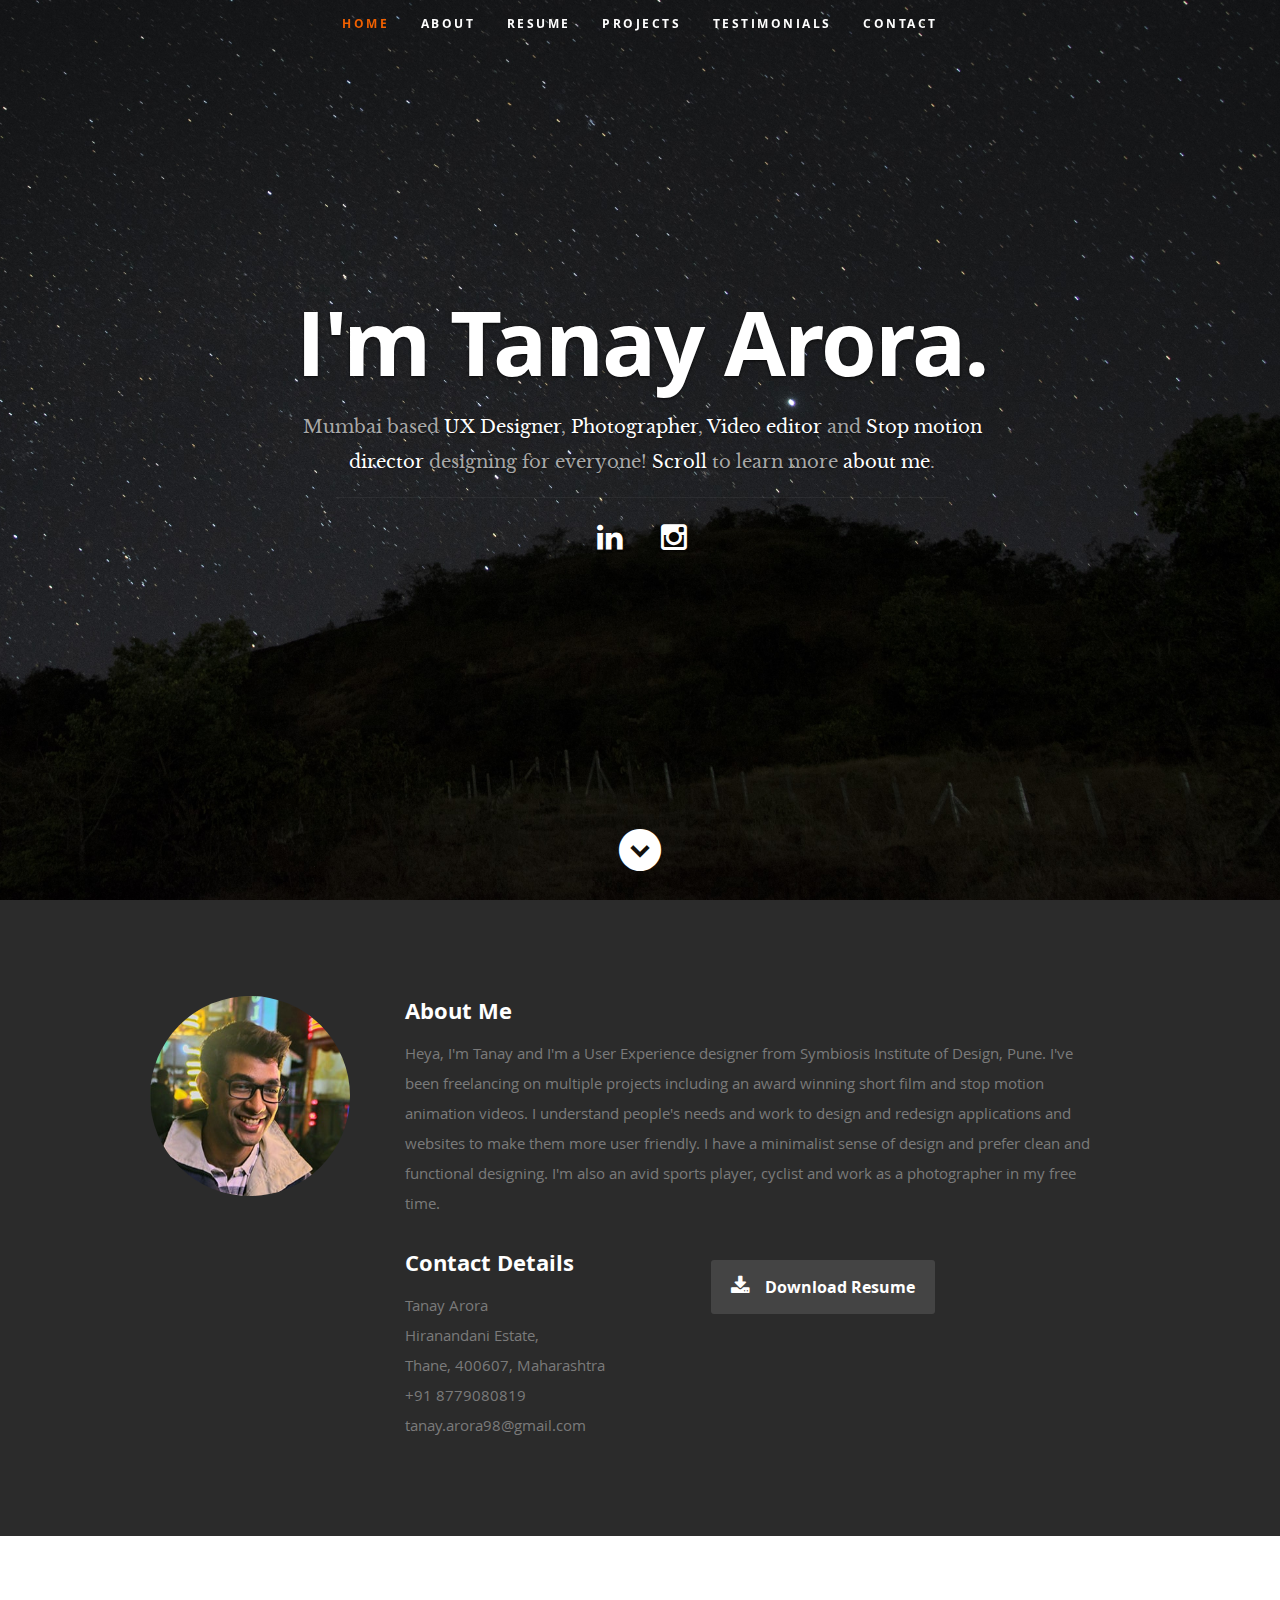
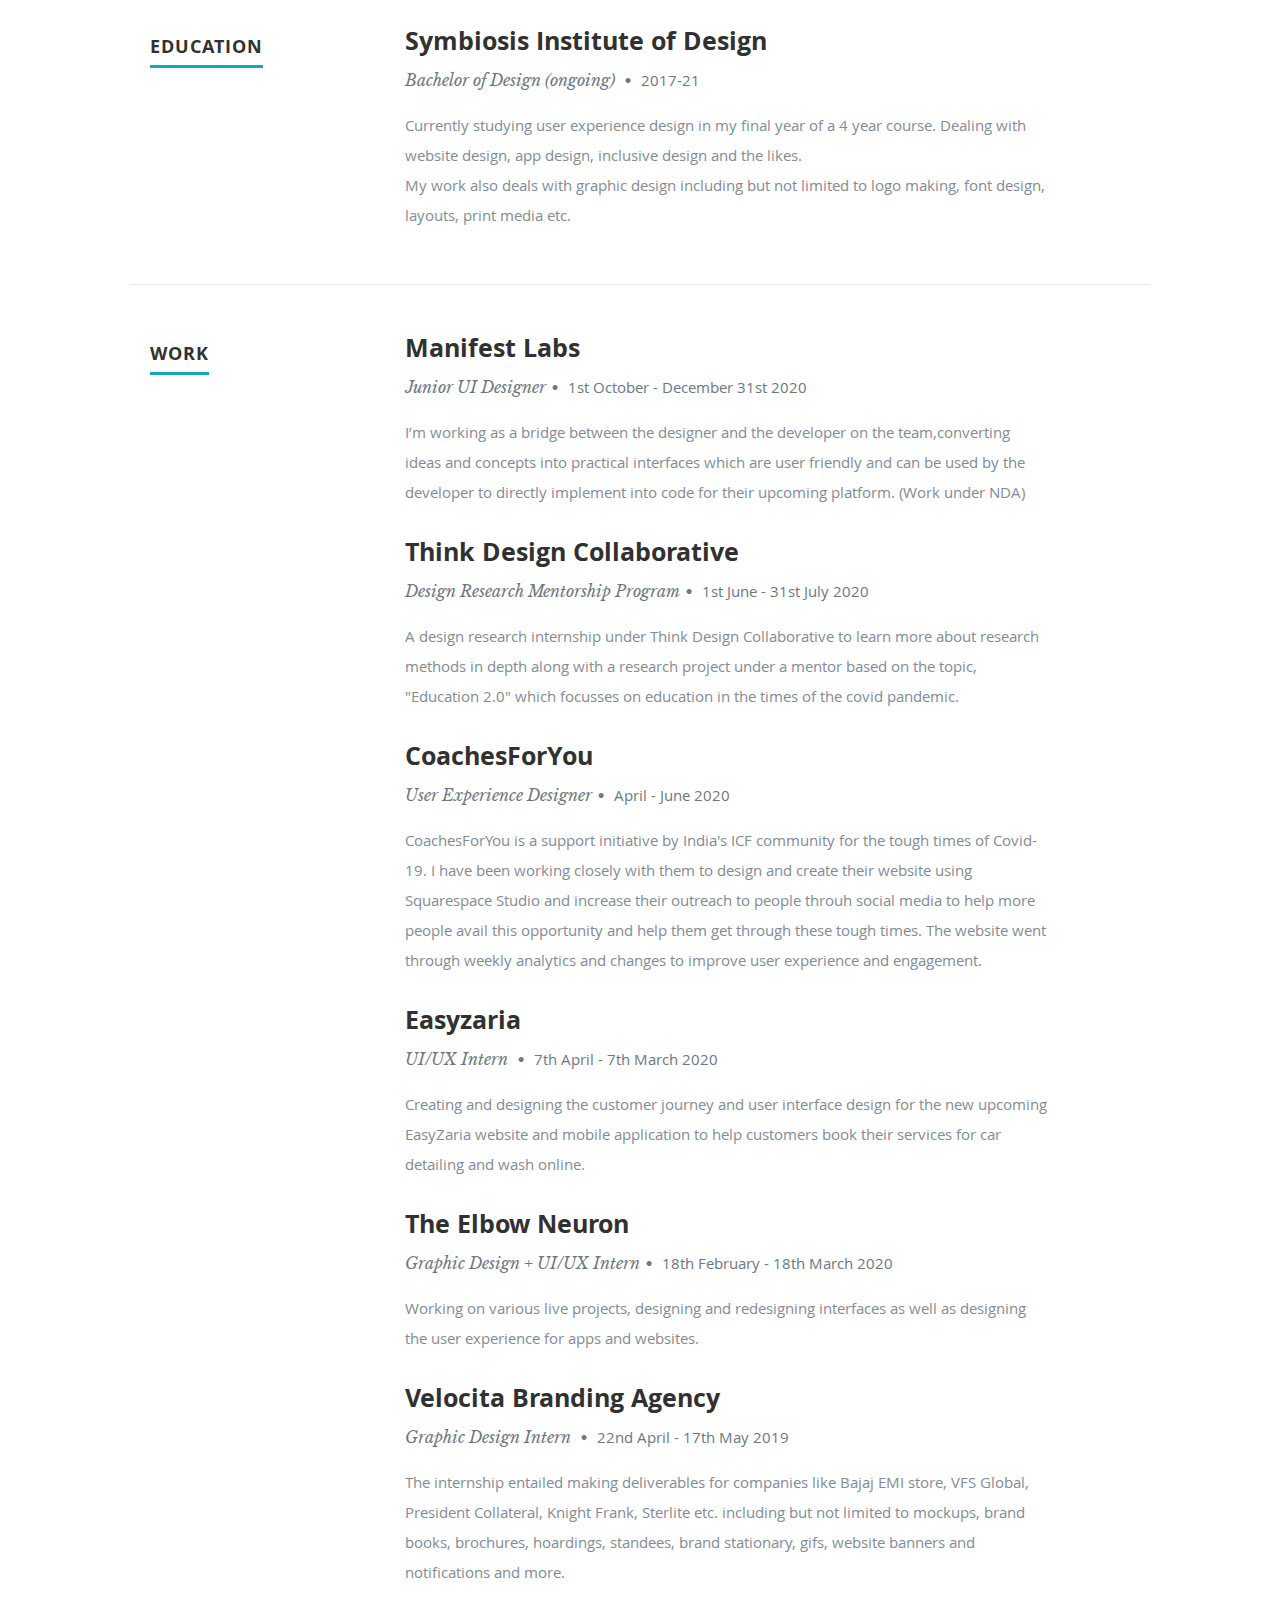
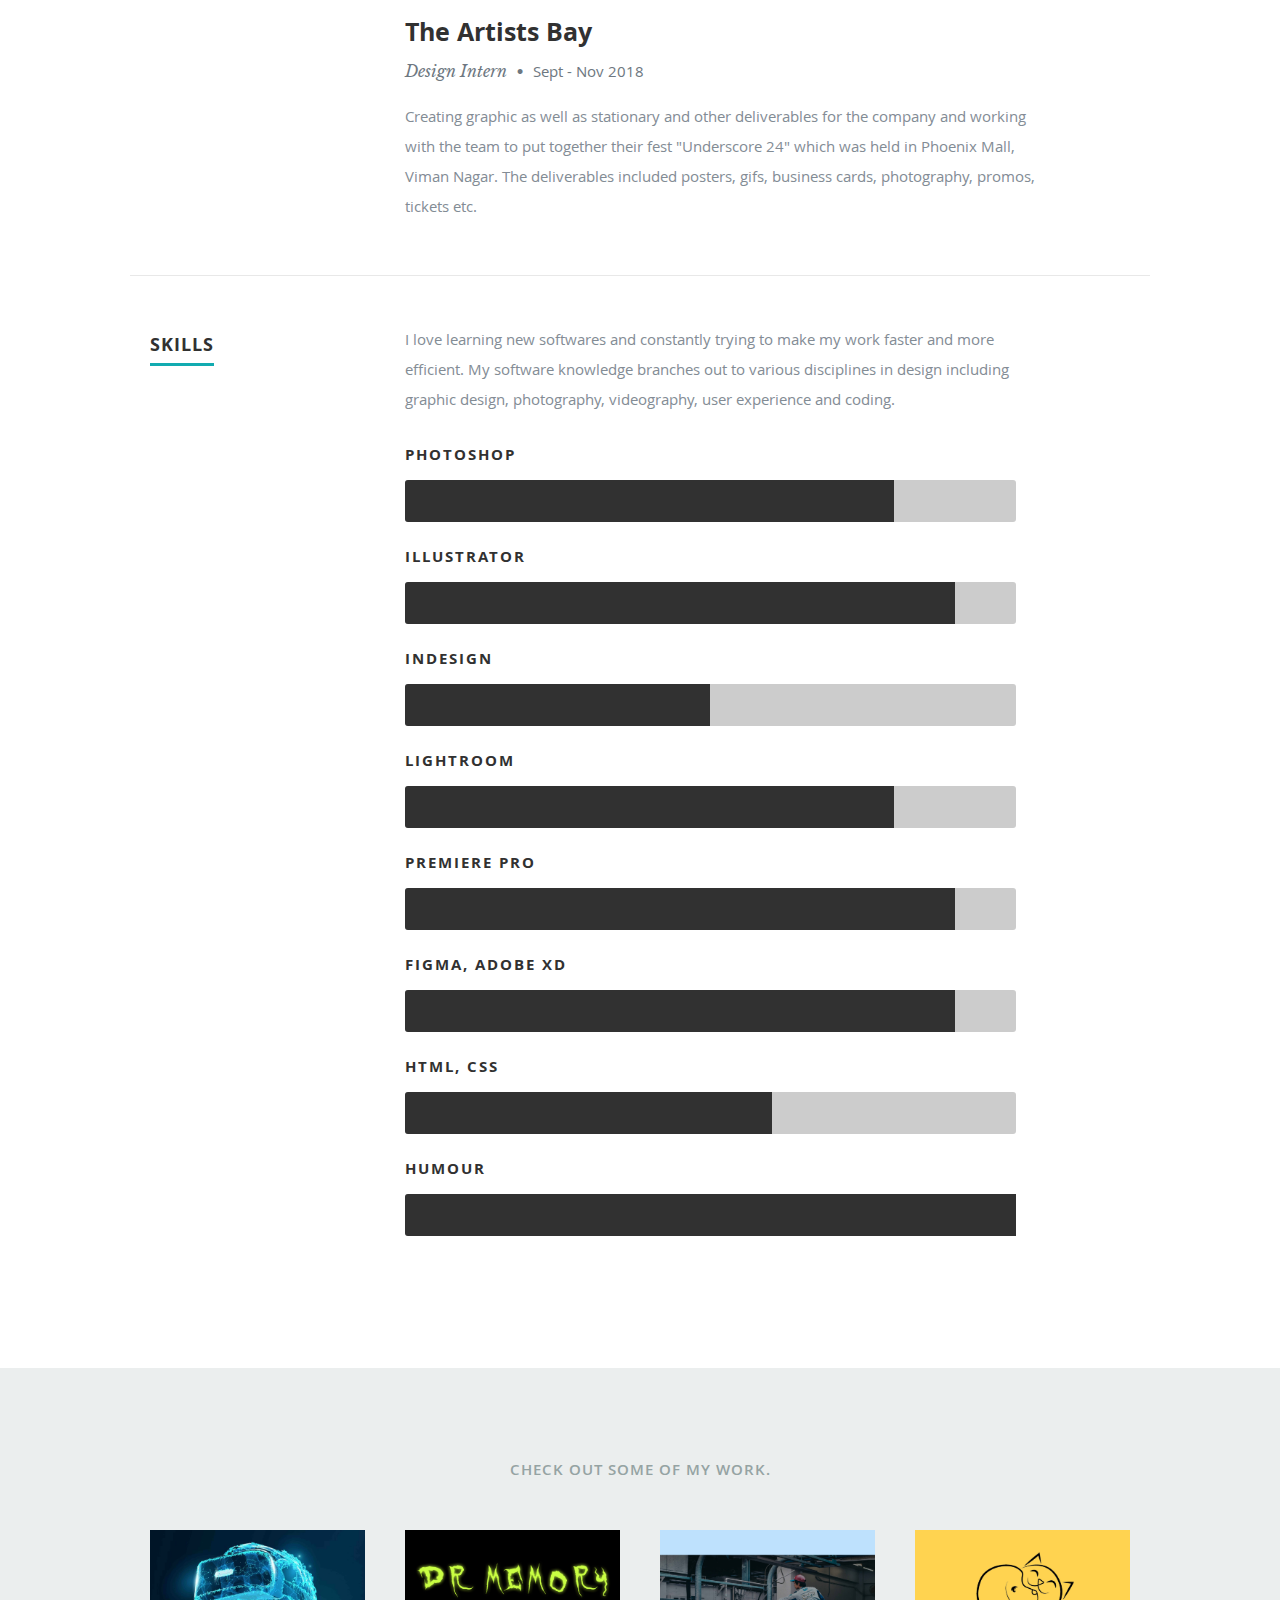
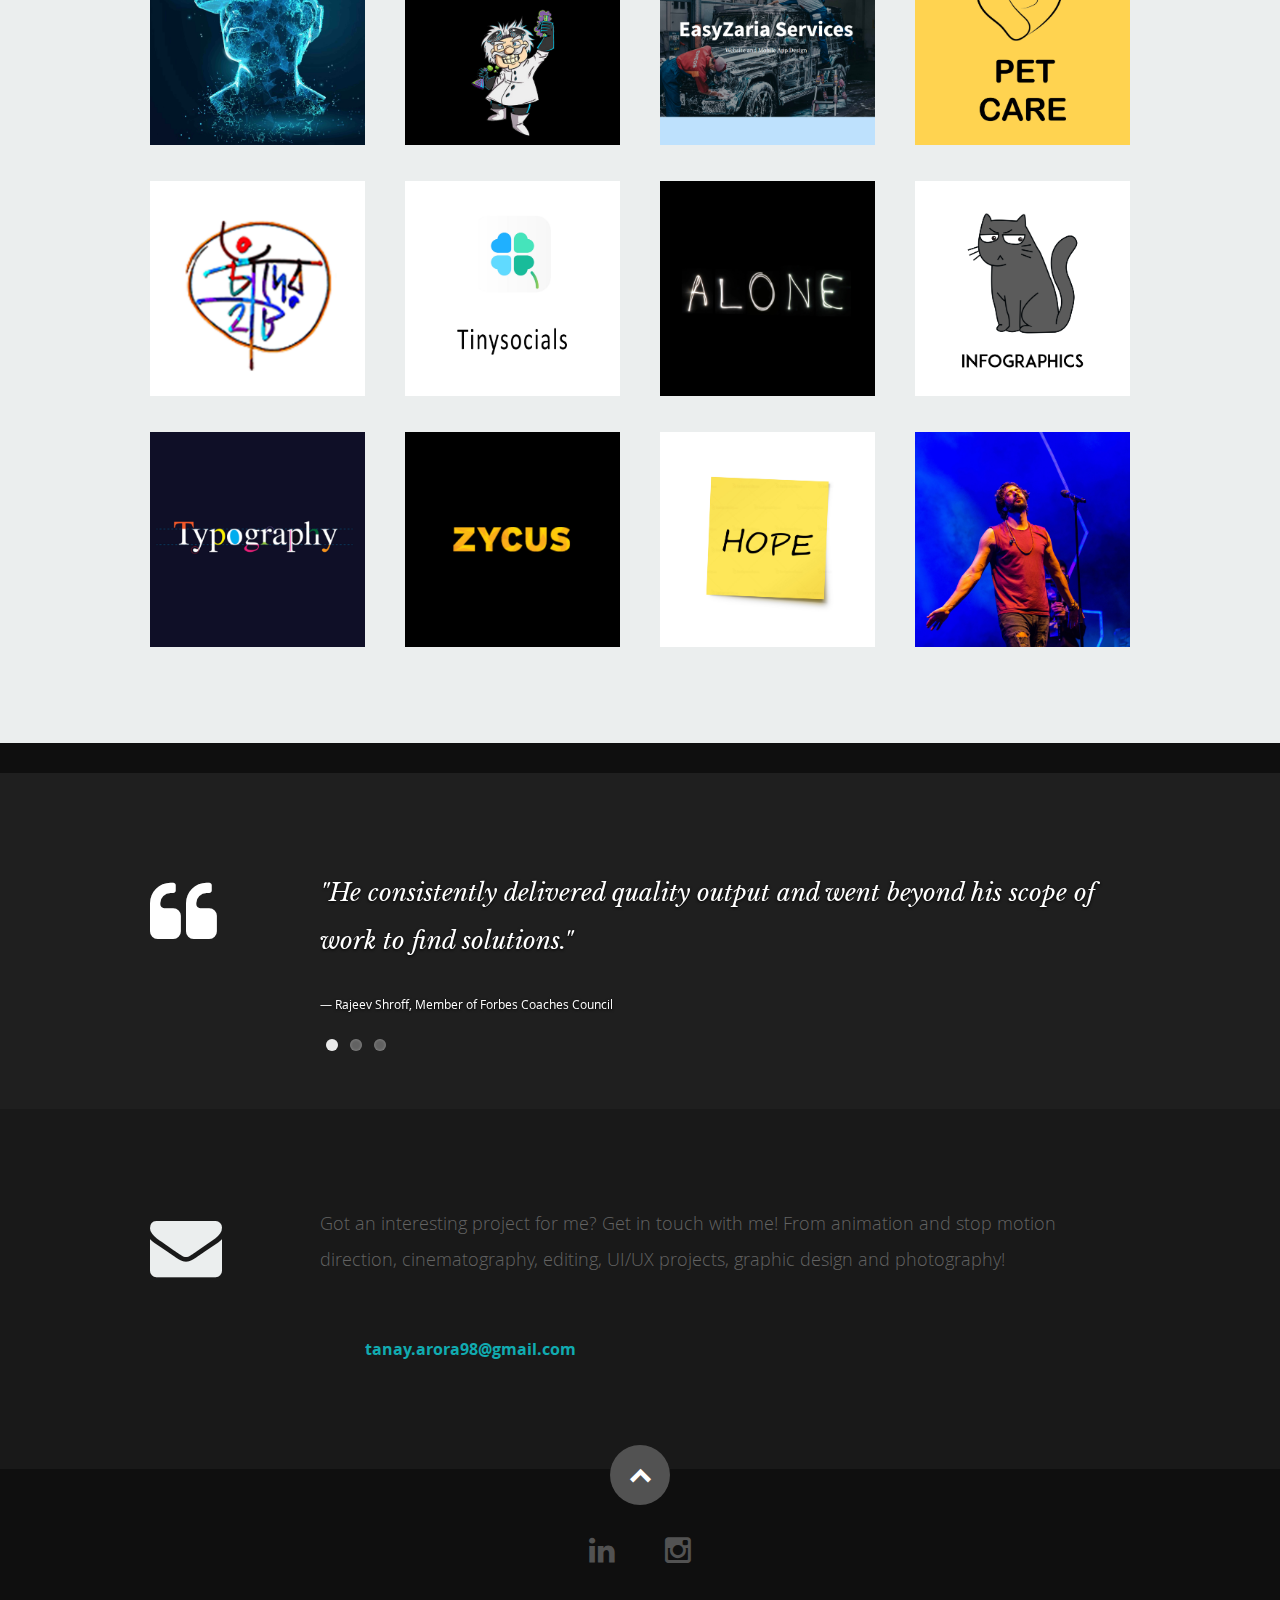
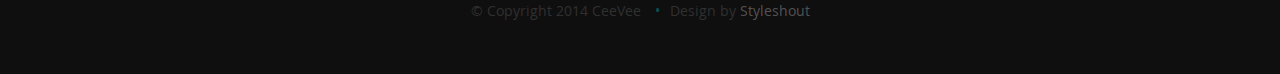
==== commit ea5eace7: "Update index.html" ====
--- a/index.html
+++ b/index.html
@@ -1036,7 +1036,7 @@
 --> <div align="center">
 <address>
 				<h4><a href="mailto:tanay.arora98@gmail.com">tanay.arora98@gmail.com</a><br> 
-				+91 8779080819</h4>
+				</h4>
 				</address>
 		         </div> </div>
 
@@ -1137,4 +1137,4 @@
 
 </body>
 
-</html>+</html>
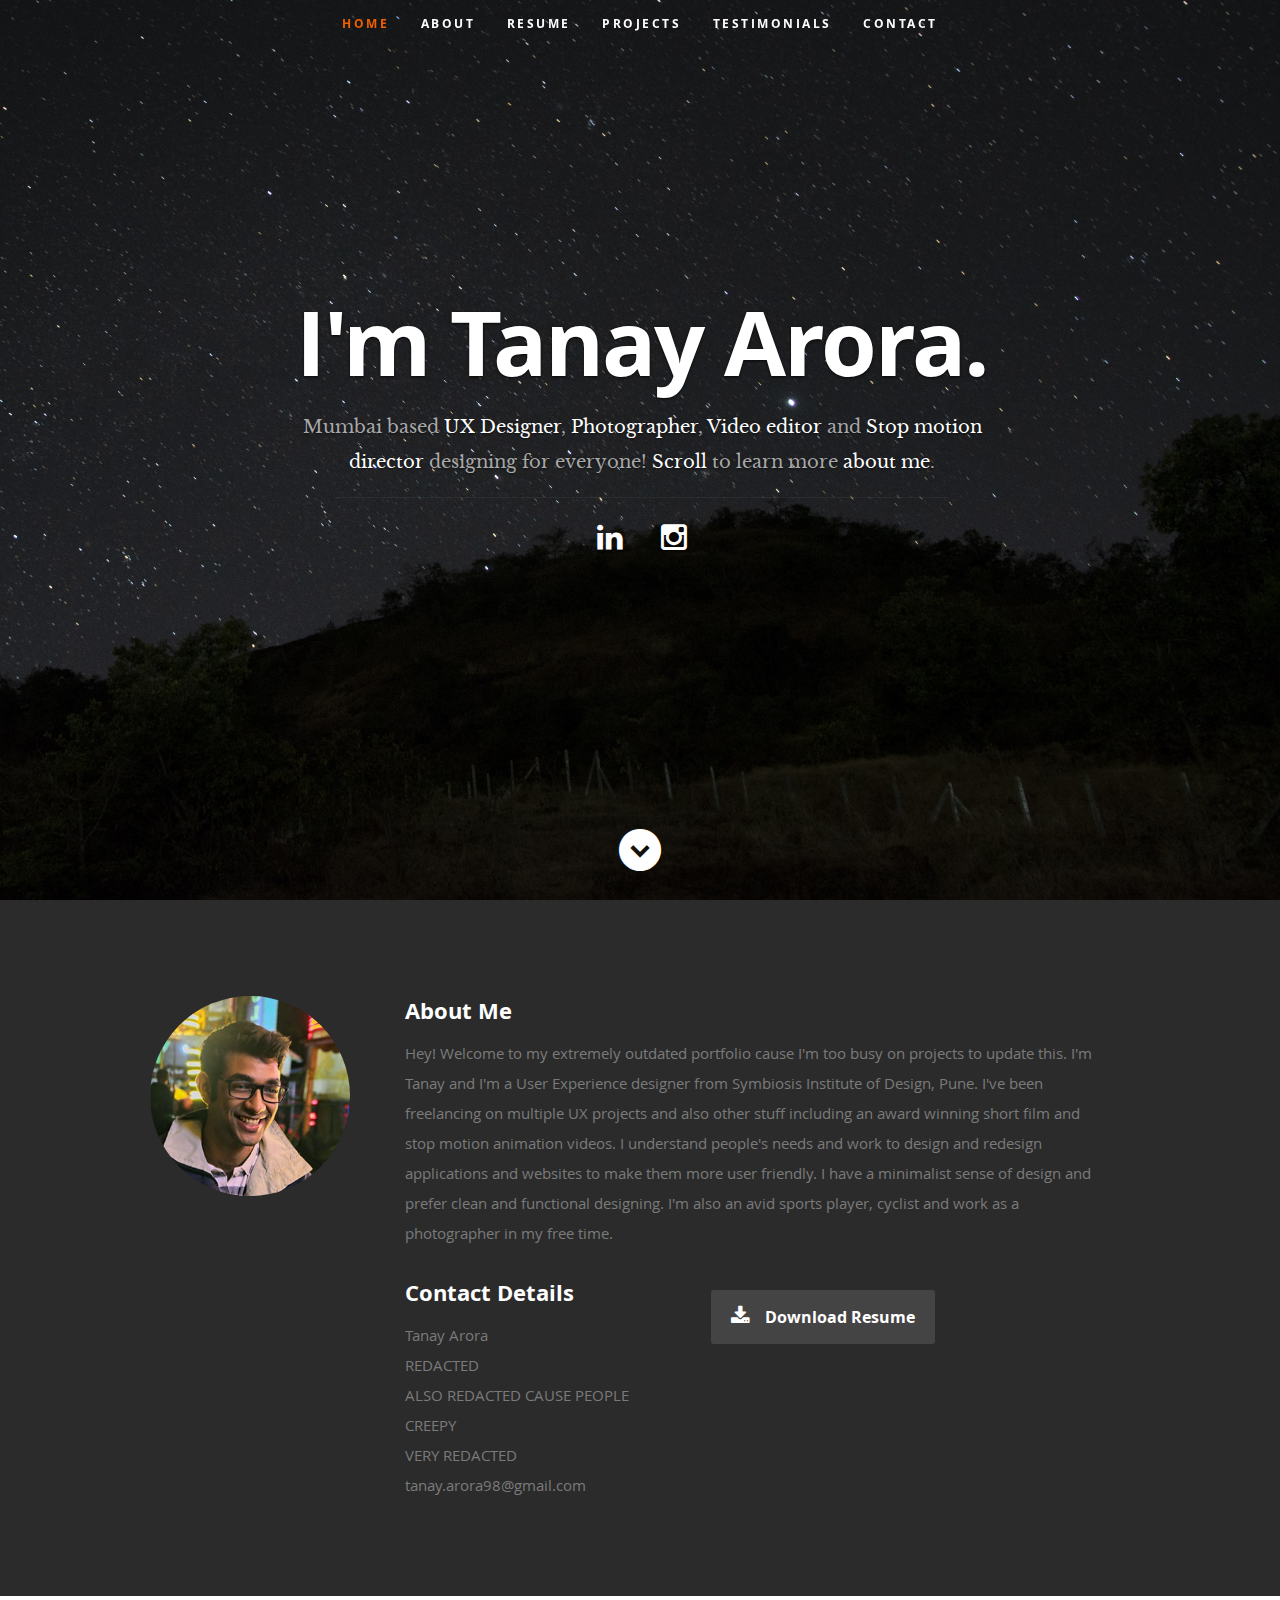
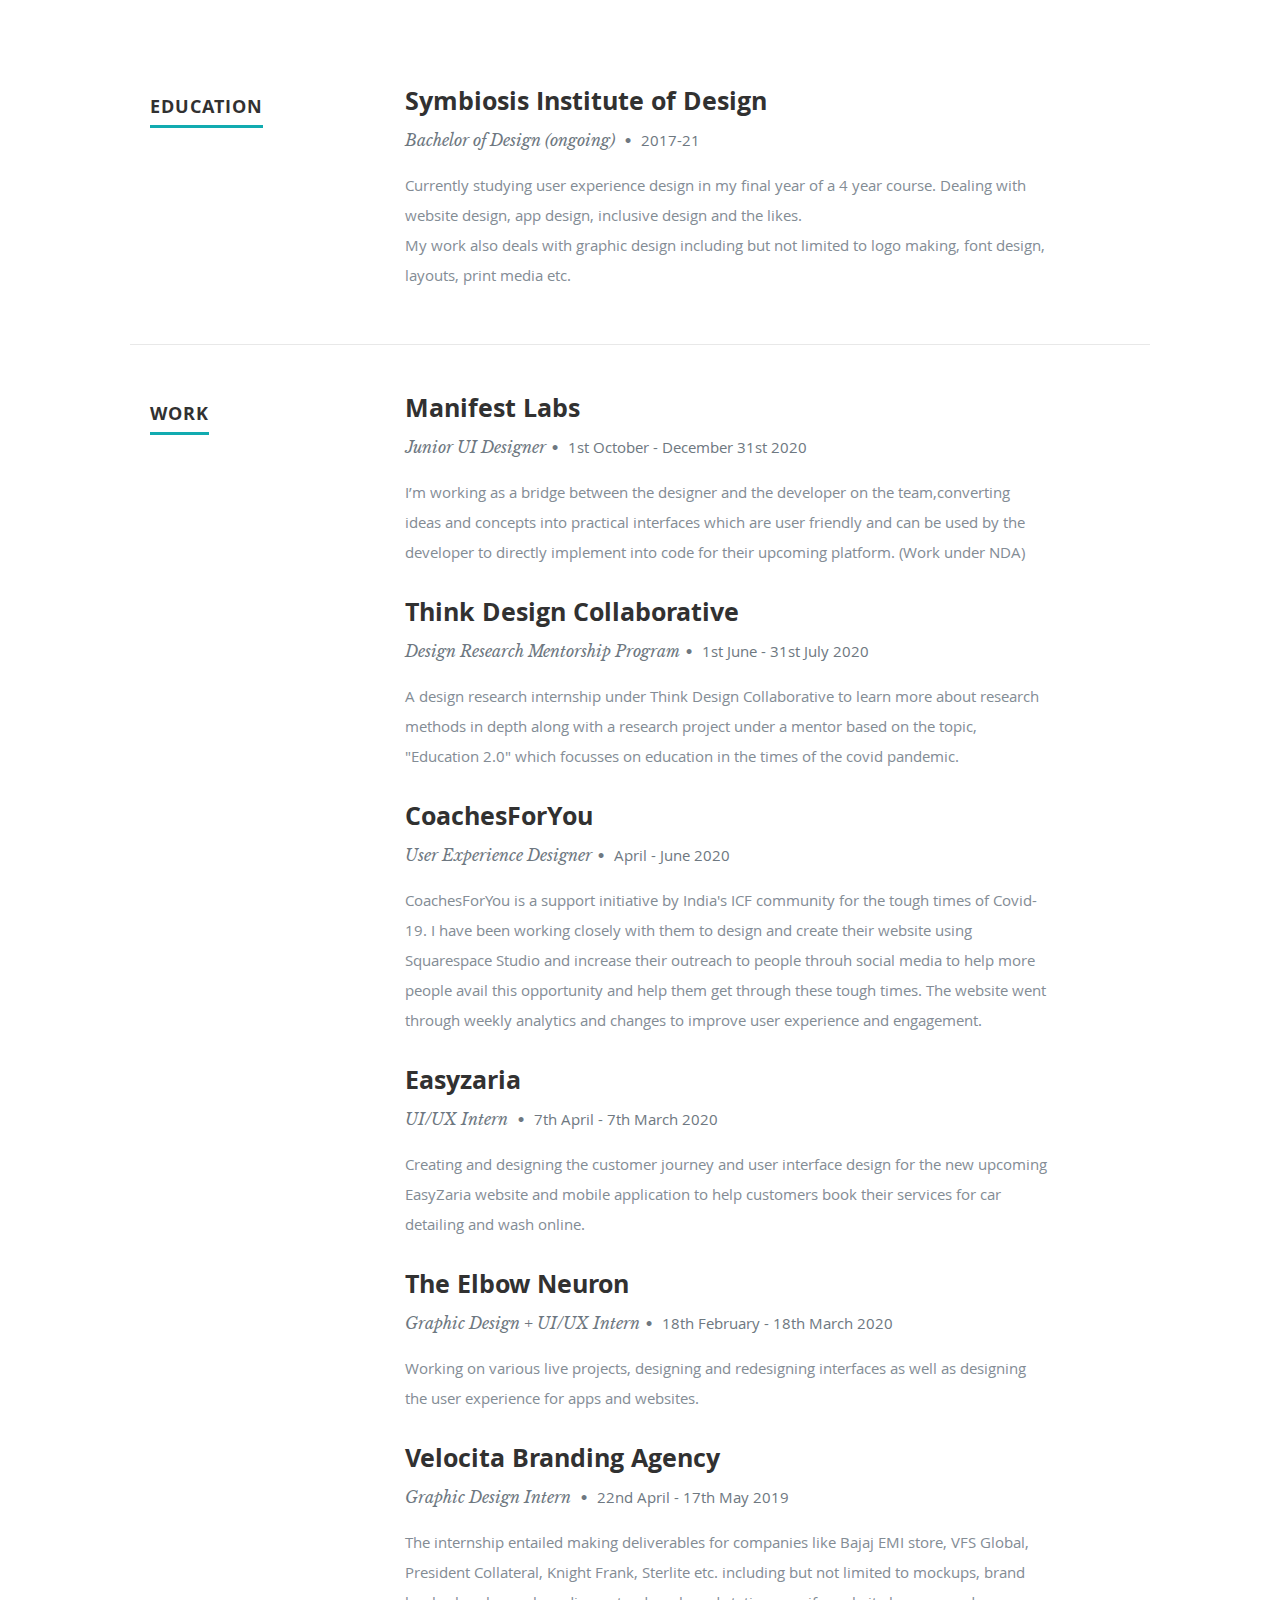
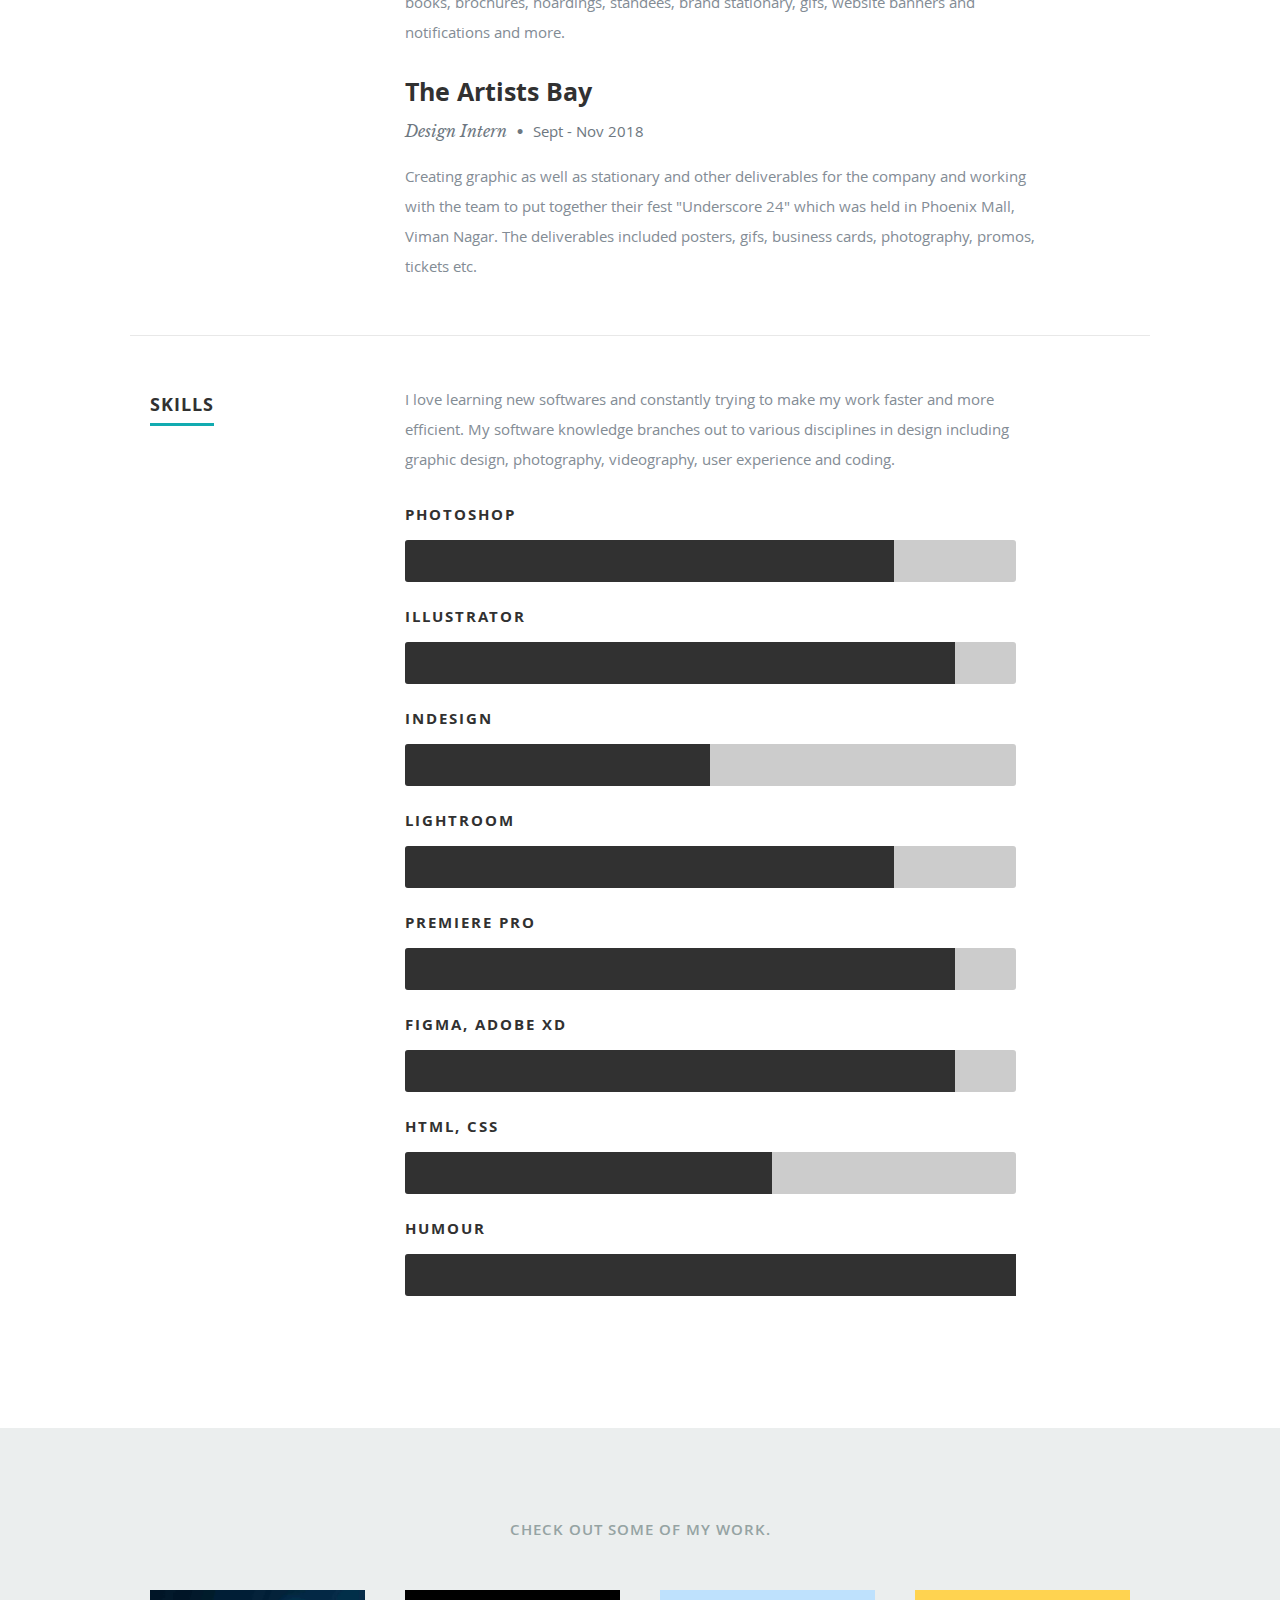
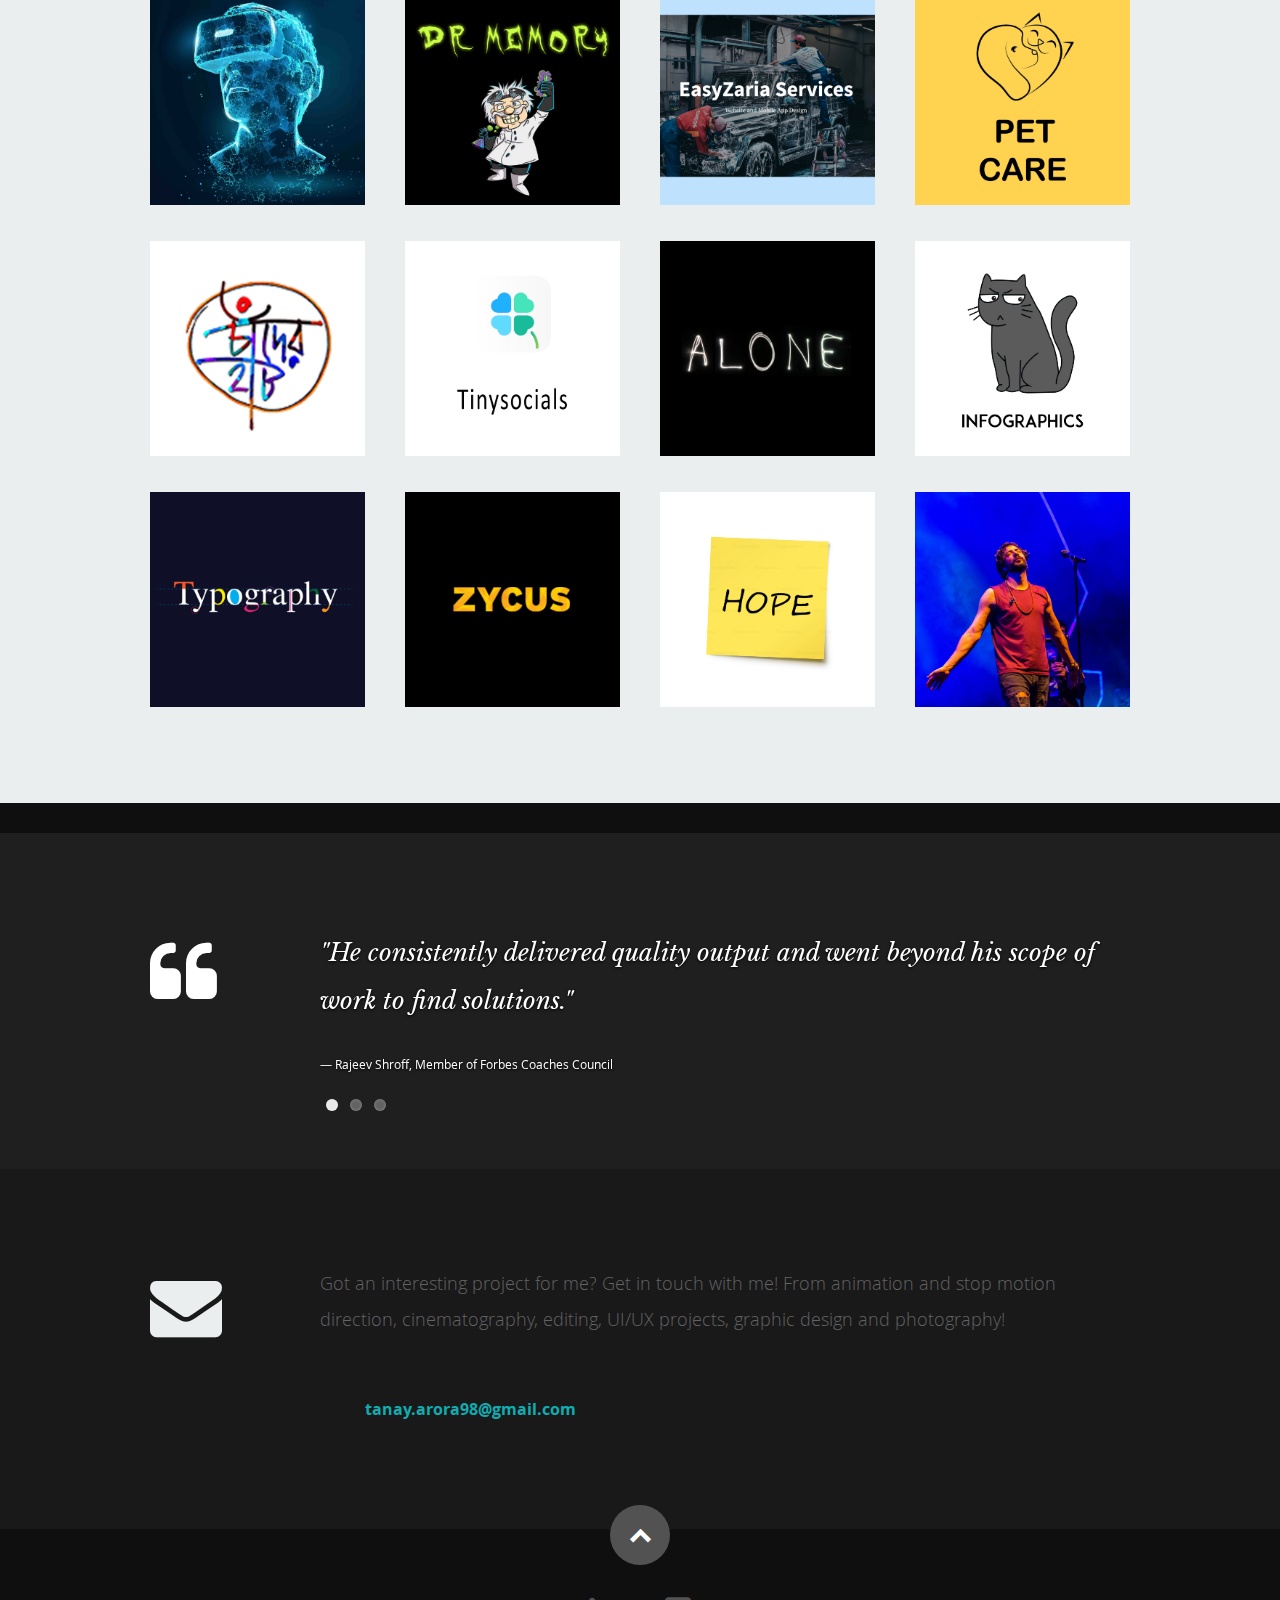
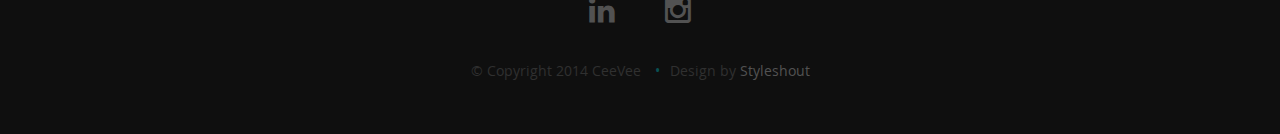
==== commit 5cb22f65: "Research paper and misc" ====
--- a/index.html
+++ b/index.html
@@ -105,8 +105,8 @@
 
             <h2>About Me</h2>
 
-            <p> Heya, I'm Tanay and I'm a User Experience designer from Symbiosis Institute of Design, Pune. I've been freelancing 
-			on multiple projects including an award winning short film and stop motion animation videos. I understand people's needs and 
+            <p> Hey! Welcome to my extremely outdated portfolio cause I'm too busy on projects to update this. I'm Tanay and I'm a User Experience designer from Symbiosis Institute of Design, Pune. I've been freelancing 
+			on multiple UX projects and also other stuff including an award winning short film and stop motion animation videos. I understand people's needs and 
 			work to design and redesign applications and websites to make them more user friendly. I have a minimalist sense of design and
 			prefer clean and functional designing. I'm also an avid sports player, cyclist and work as a photographer in my free time.
             </p>
@@ -118,10 +118,10 @@
                   <h2>Contact Details</h2>
                   <p class="address">
 						   <span>Tanay Arora</span><br>
-						   <span>Hiranandani Estate,<br>
-						         Thane, 400607, Maharashtra
+						   <span>REDACTED<br>
+						         ALSO REDACTED CAUSE PEOPLE CREEPY
                      </span><br>
-						   <span>+91 8779080819</span><br>
+						   <span>VERY REDACTED</span><br>
                      <span>tanay.arora98@gmail.com</span>
 					   </p>
 
@@ -632,12 +632,12 @@
 
 		      <div class="description-box">
 			      <h4>Dr. Memory</h4>
-			      <p>An inclusive design game for kids to help better their recall memory.</p>
+			      <p>A research paper on how gamification can help children with Autism Spectrum Disorder</p>
                <span class="categories"><i class="fa fa-tag"></i>Inclusive Design/UX</span>
 		      </div>
 
             <div class="link-box">
-               <a href="https://docs.google.com/presentation/d/1KqXWilSSe-VfzsdkYvzLCyoIZMstdfwx7IYcvPKW1LY/edit?usp=sharing" target="_blank">View full project</a>
+               <a href="https://www.journaljpri.com/index.php/JPRI/article/view/31854" target="_blank">Read paper</a>
 		         <a class="popup-modal-dismiss">Close</a>
             </div>
 
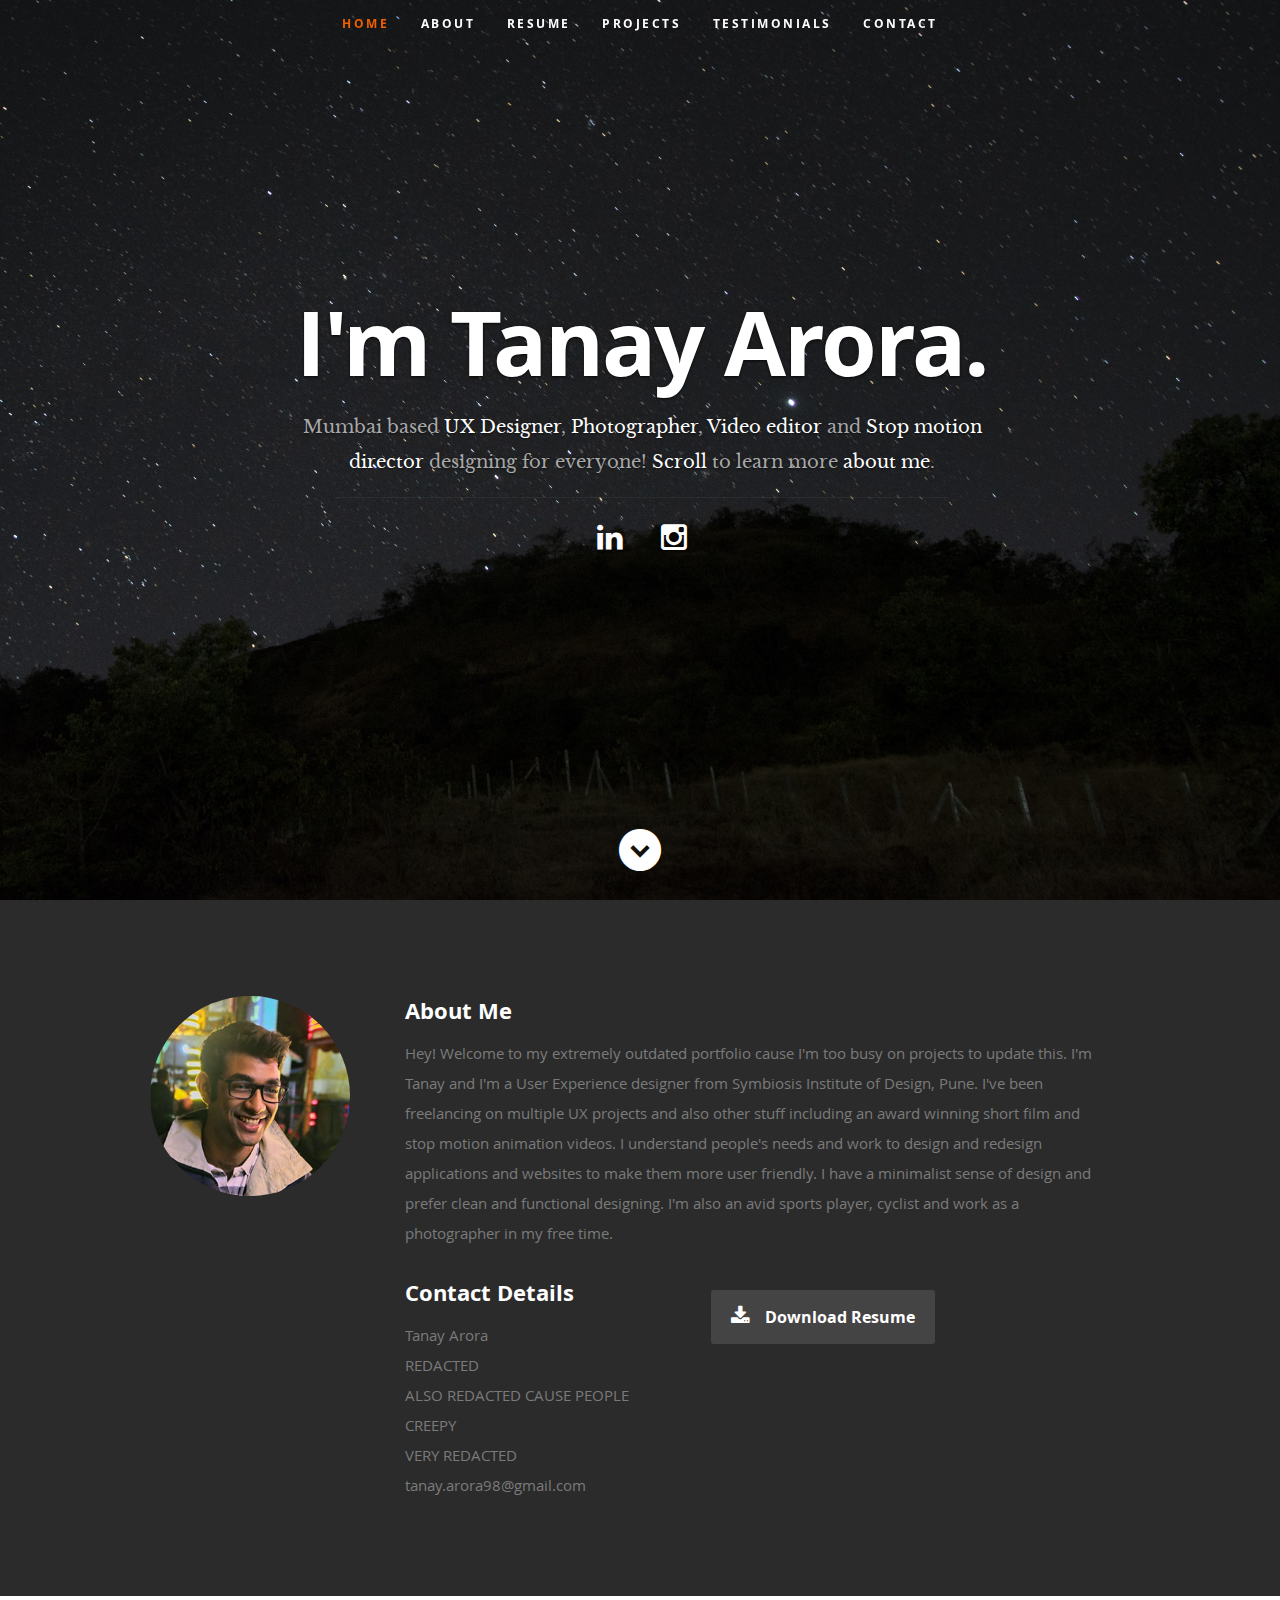
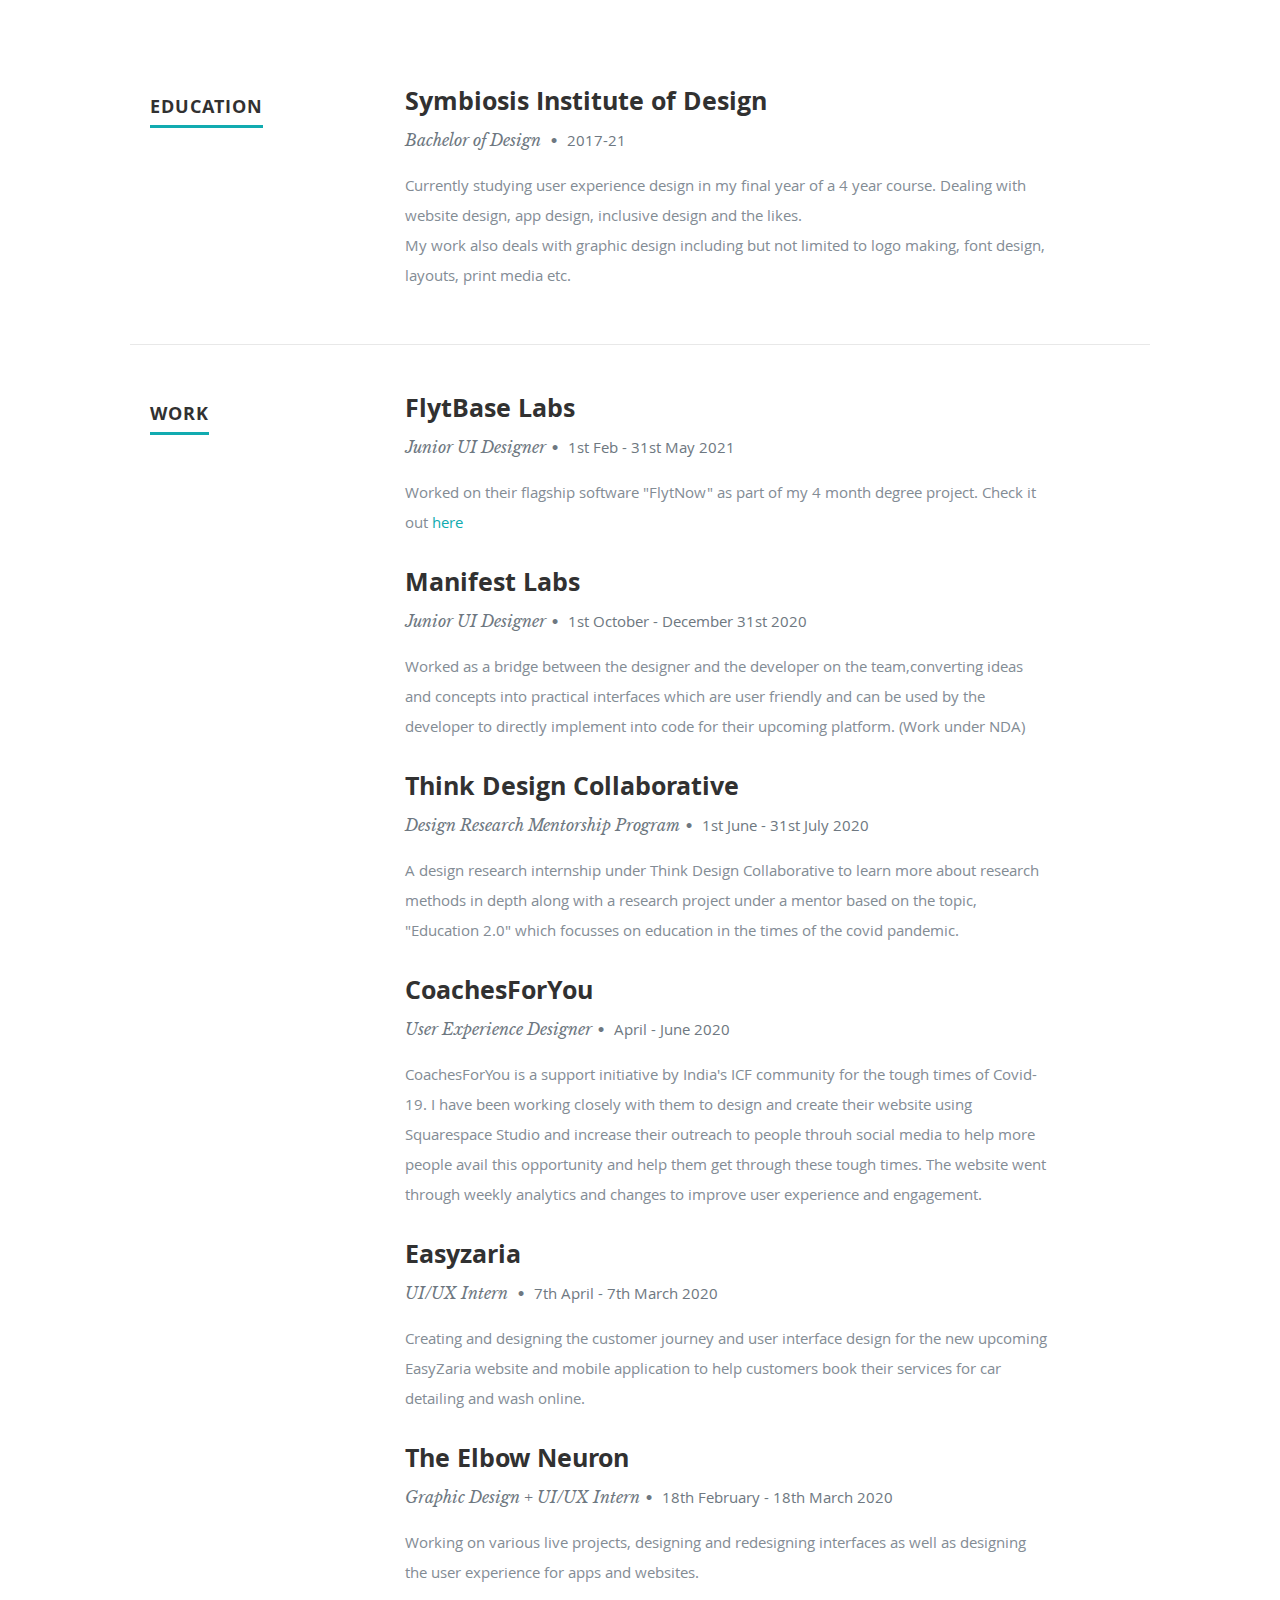
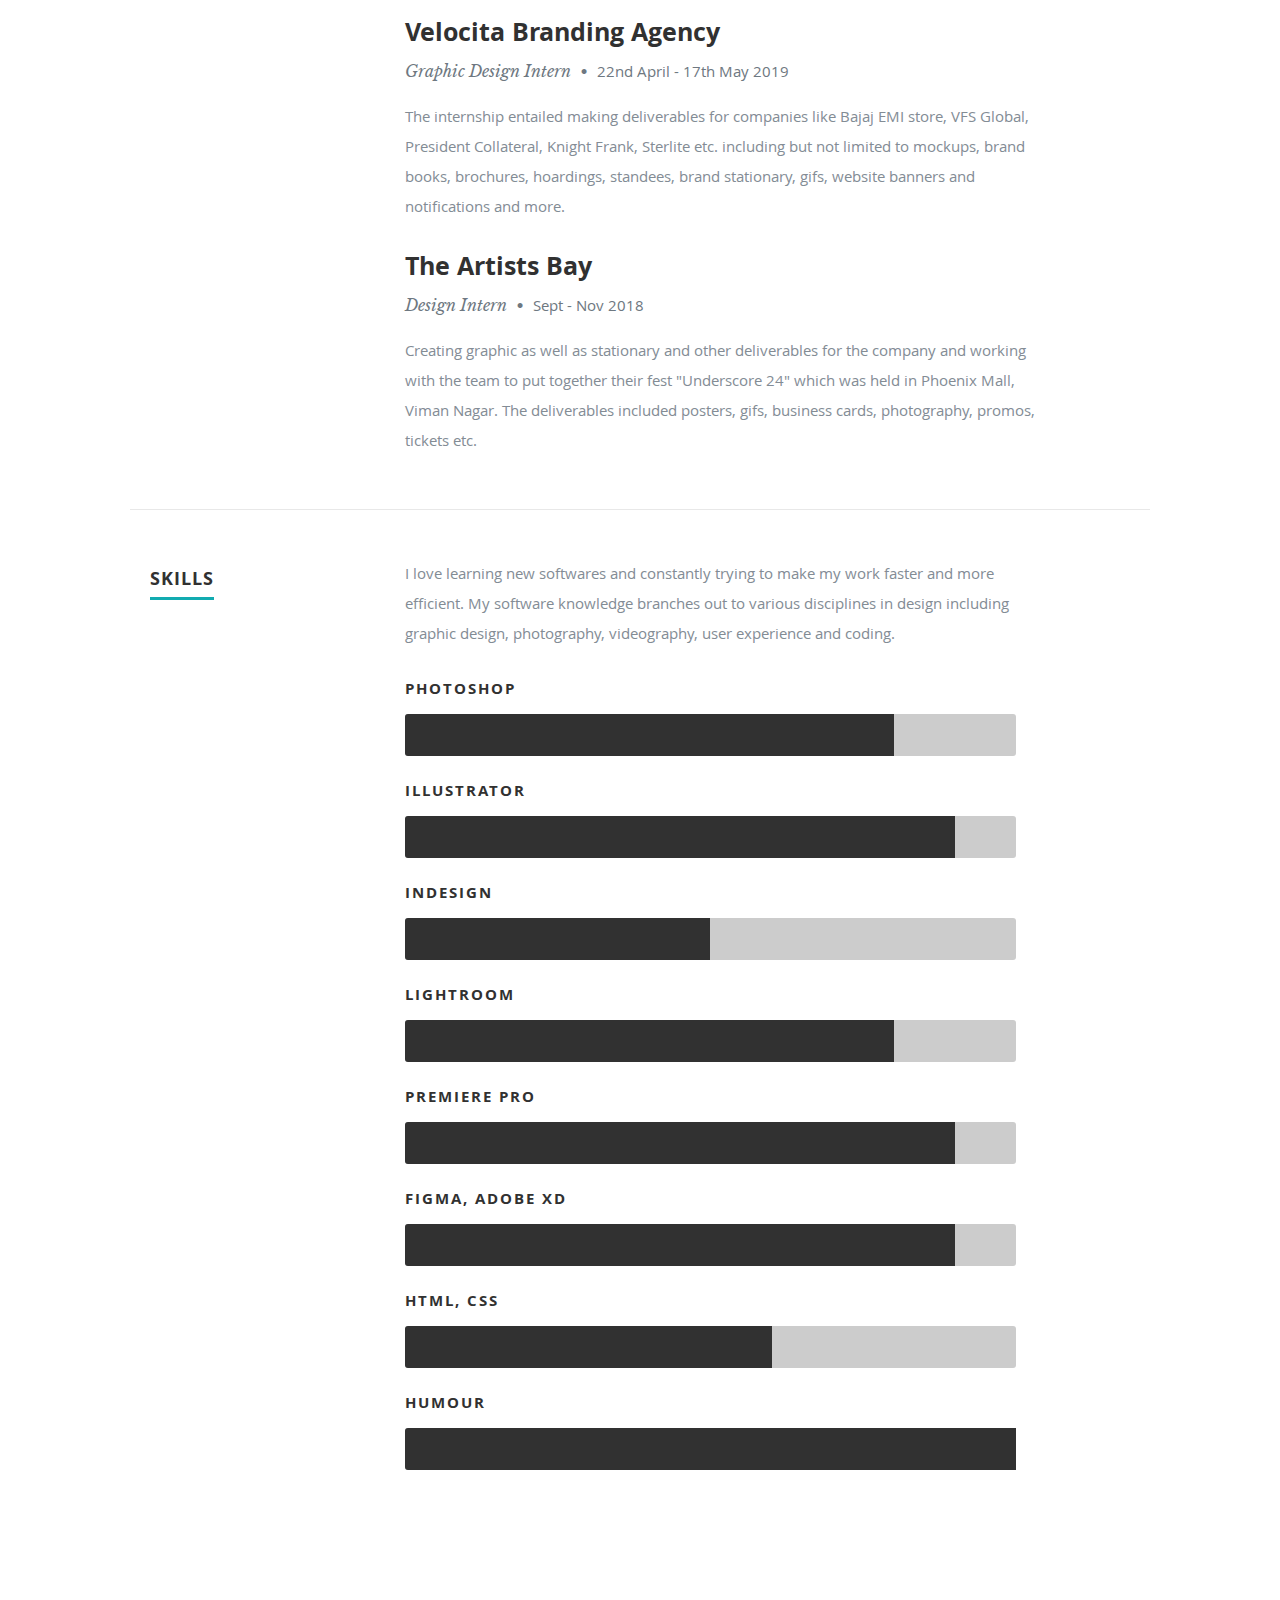
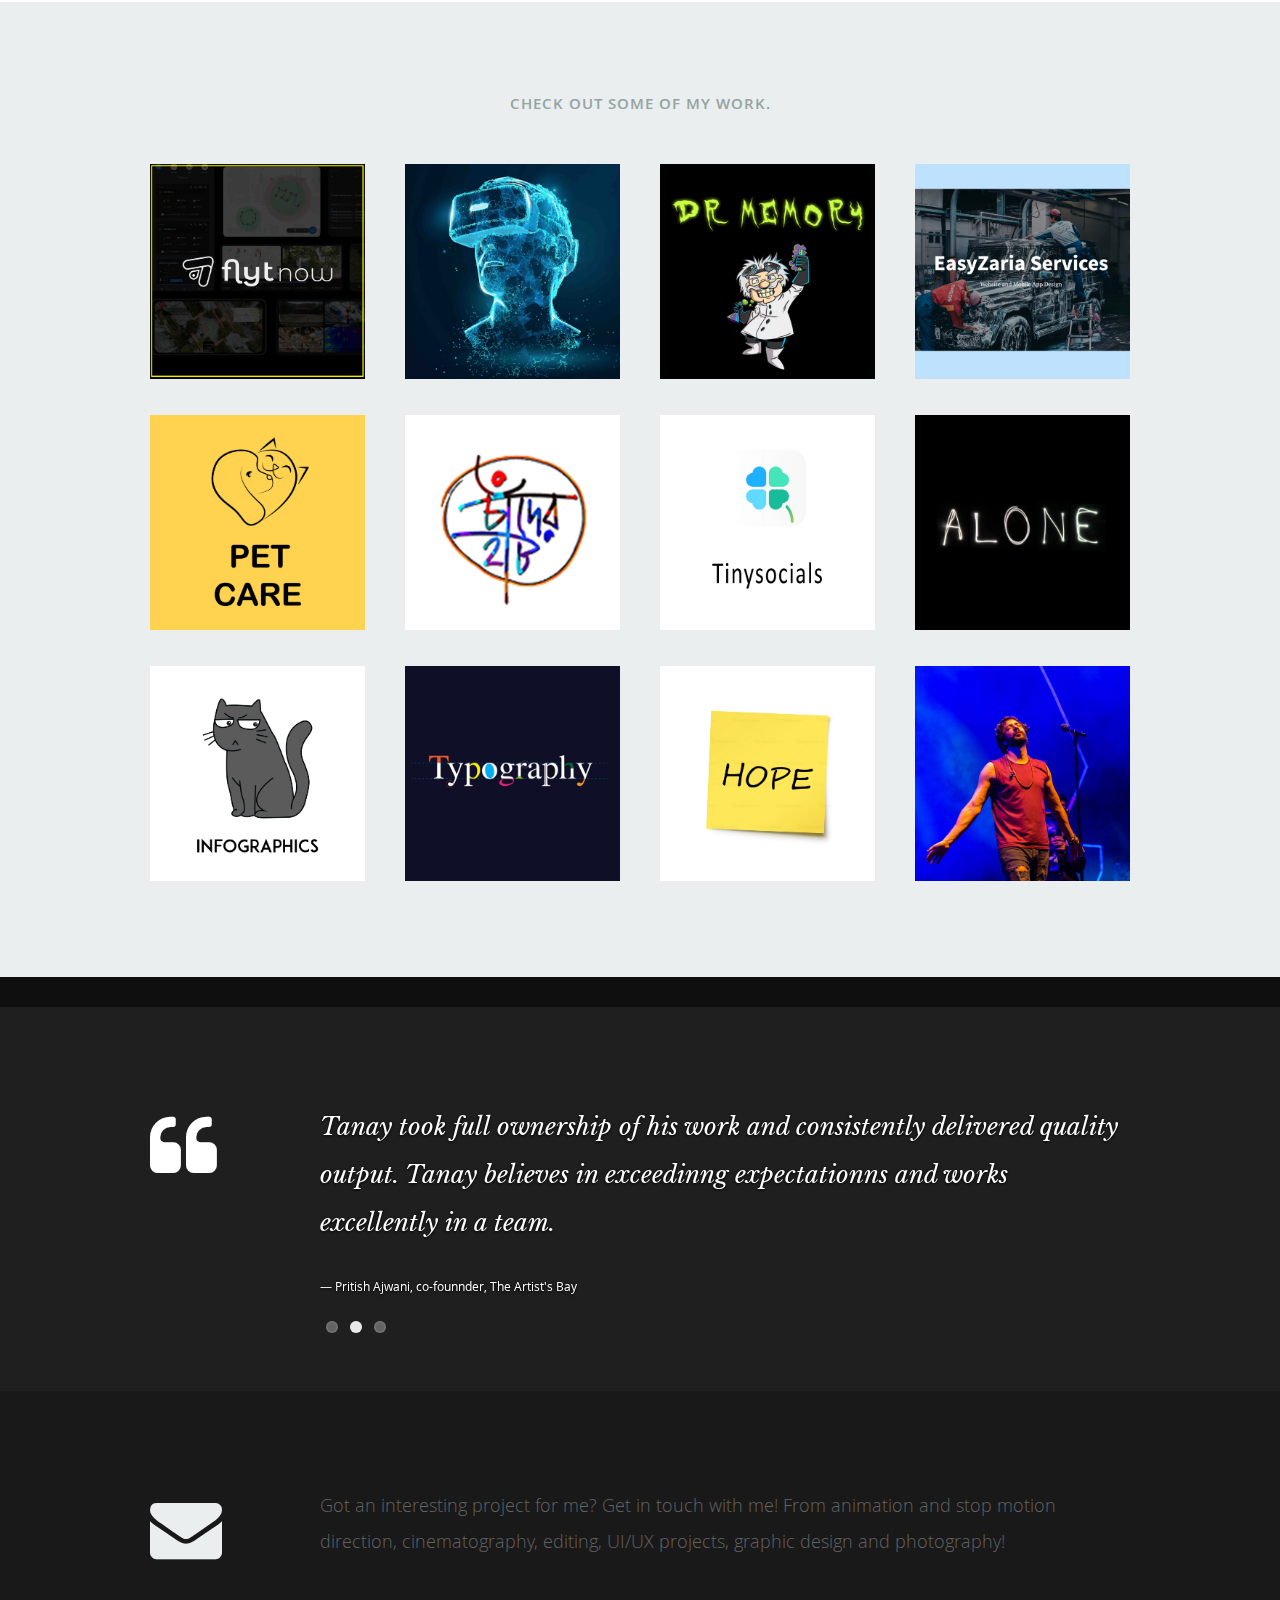
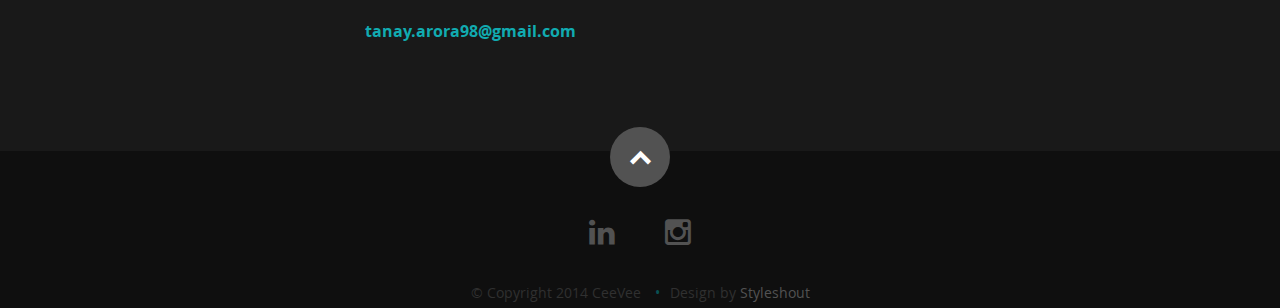
==== commit 3120e318: "FlytBase update" ====
--- a/index.html
+++ b/index.html
@@ -161,7 +161,7 @@
                <div class="twelve columns">
 
                   <h3>Symbiosis Institute of Design </h3>
-                  <p class="info">Bachelor of Design (ongoing) <span>&bull;</span> <em class="date">2017-21</em></p>
+                  <p class="info">Bachelor of Design <span>&bull;</span> <em class="date">2017-21</em></p>
 
                   <p>
                   Currently studying user experience design in my final year of a 4 year course. Dealing with website design, app design,
@@ -216,11 +216,29 @@
 
                <div class="twelve columns">
 
+                  <h3>FlytBase Labs</h3>
+                  <p class="info">Junior UI Designer<span>&bull;</span> <em class="date">1st Feb - 31st May 2021</em></p>
+
+                  <p>
+                    Worked on their flagship software "FlytNow" as part of my 4 month degree project. Check it out <a href="https://xd.adobe.com/view/ecdb2c0c-f0f3-4a4d-a931-5a0d4714b5fb-b988/">here</a>
+                  </p>
+
+               </div> </div> </div></div>
+				 
+				 
+				 <div class="row item">
+
+               <div class="twelve columns">
+			   
+				<div class="row item">
+
+               <div class="twelve columns">
+
                   <h3>Manifest Labs</h3>
                   <p class="info">Junior UI Designer<span>&bull;</span> <em class="date"> 1st October - December 31st 2020</em></p>
 
                   <p>
-                    I’m working as a bridge between the designer and the developer on the team,converting ideas and concepts into practical interfaces which are user friendly and can be used by the developer to directly implement into code for their upcoming platform. (Work under NDA)
+                    Worked as a bridge between the designer and the developer on the team,converting ideas and concepts into practical interfaces which are user friendly and can be used by the developer to directly implement into code for their upcoming platform. (Work under NDA)
                   </p>
 
                </div> </div> </div>
@@ -372,6 +390,25 @@
 
             <div id="portfolio-wrapper" class="bgrid-quarters s-bgrid-thirds cf">
 
+
+<div class="columns portfolio-item">
+                  <div class="item-wrap">
+
+                     <a href="#modal-14" title="">
+                        <img alt="" src="images/portfolio/flytbase.jpg">
+                        <div class="overlay">
+                           <div class="portfolio-item-meta">
+          					      <h5>FlytNow</h5>
+                              <p>Webapp UI/UX</p>
+          					   </div>
+                        </div>
+                        <div class="link-icon"><i class="icon-plus"></i></div>
+                     </a>
+
+                  </div>
+          		</div> <!-- item end -->
+
+
                <div class="columns portfolio-item">
                   <div class="item-wrap">
 
@@ -548,24 +585,6 @@
           		</div> <!-- item end -->
 
 
-               <div class="columns portfolio-item">
-                  <div class="item-wrap">
-
-                     <a href="#modal-09" title="">
-                        <img alt="" src="images/portfolio/zycus.jpg">
-                        <div class="overlay">
-                           <div class="portfolio-item-meta">
-          					      <h5>Zycus eAuction</h5>
-                              <p>UI/UX</p>
-          					   </div>
-                        </div>
-                        <div class="link-icon"><i class="icon-plus"></i></div>
-                     </a>
-
-                  </div>
-          		</div> <!-- item end -->
-
-
 
                <div class="columns portfolio-item">
                   <div class="item-wrap">
@@ -608,6 +627,25 @@
 
          <!-- Modal Popup
 	      --------------------------------------------------------------- -->
+
+<div id="modal-14" class="popup-modal mfp-hide">
+
+		      <img class="scale-with-grid" src="images/portfolio/modals/m-flytbase.jpg" alt="" />
+
+		      <div class="description-box">
+			      <h4>FlytNow</h4>
+			      <p>Webapp UX design project for FlytBase Labs.</p>
+               <span class="categories"><i class="fa fa-tag"></i>UI/UX</span>
+		      </div>
+
+            <div class="link-box">
+               <a href="https://xd.adobe.com/view/ecdb2c0c-f0f3-4a4d-a931-5a0d4714b5fb-b988/" target="_blank">View project</a>
+		         <a class="popup-modal-dismiss">Close</a>
+            </div>
+
+	      </div><!-- modal-01 End -->
+
+
 
          <div id="modal-01" class="popup-modal mfp-hide">
 
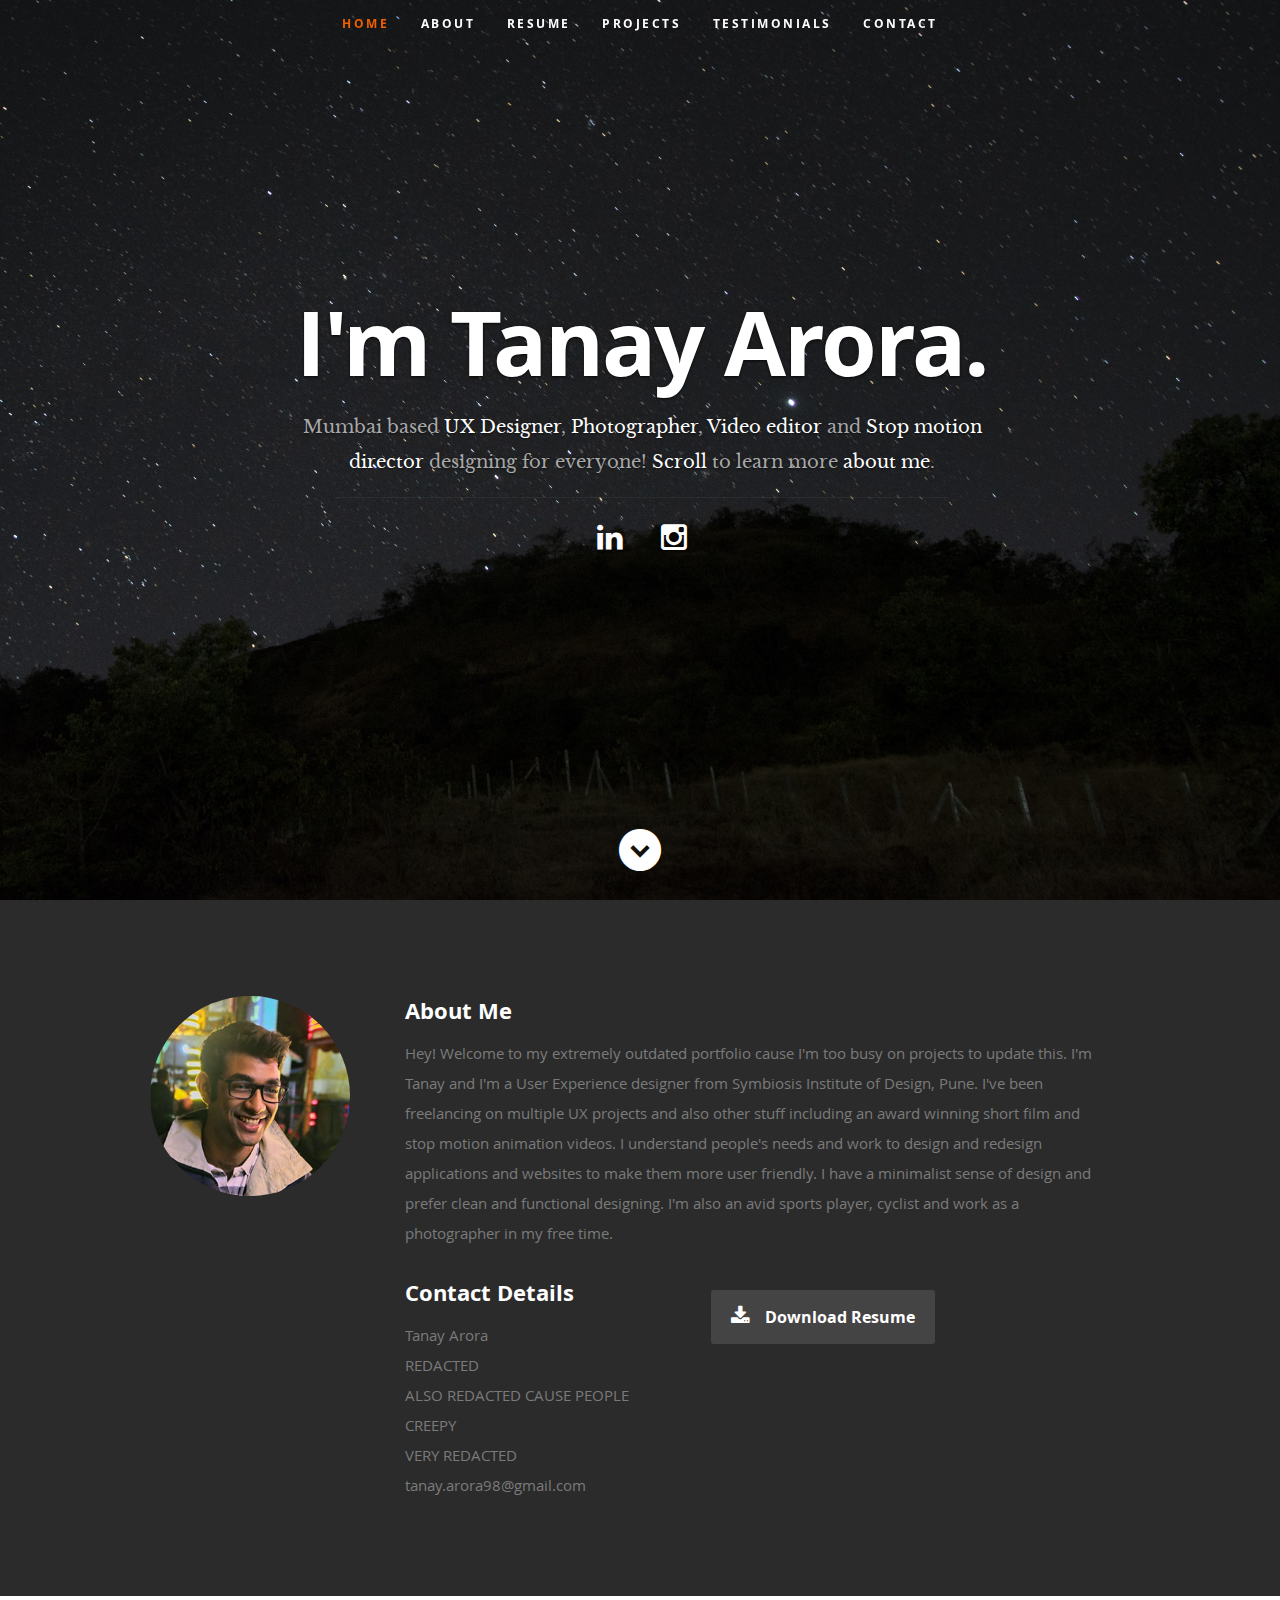
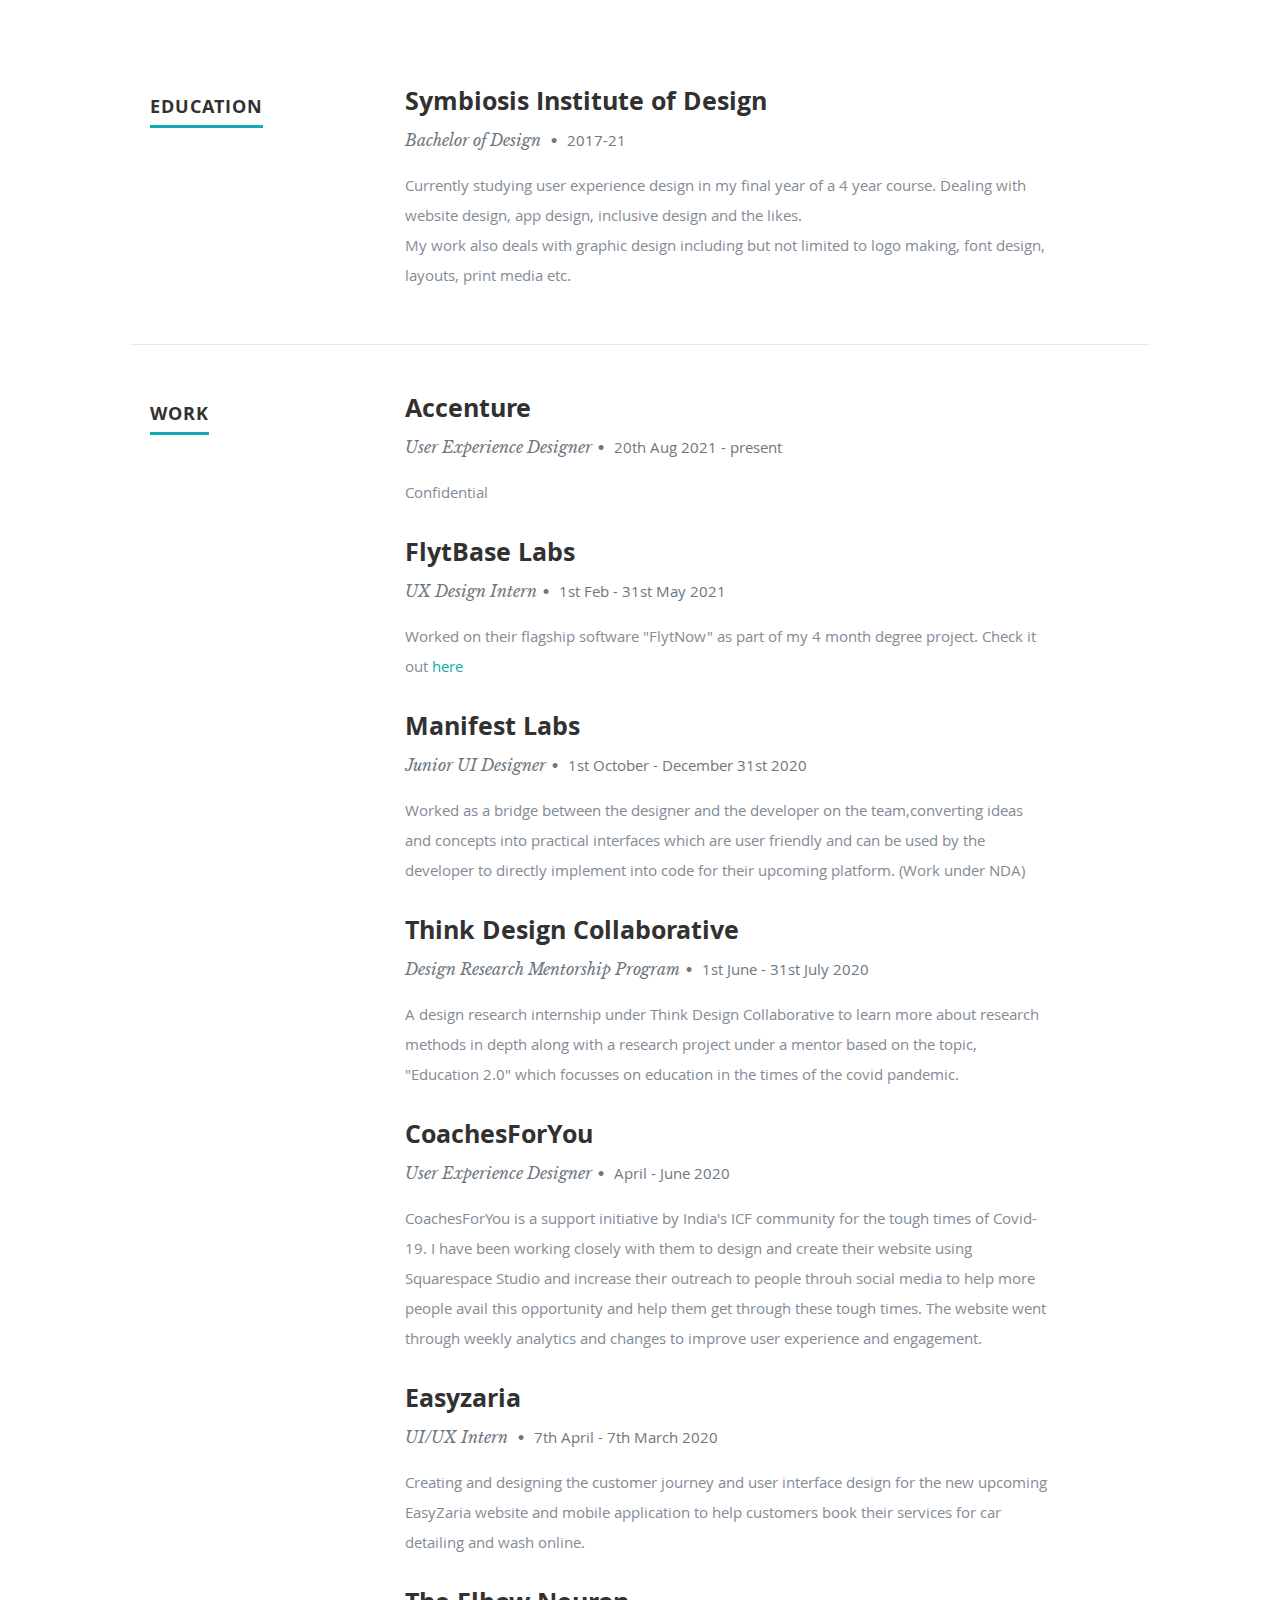
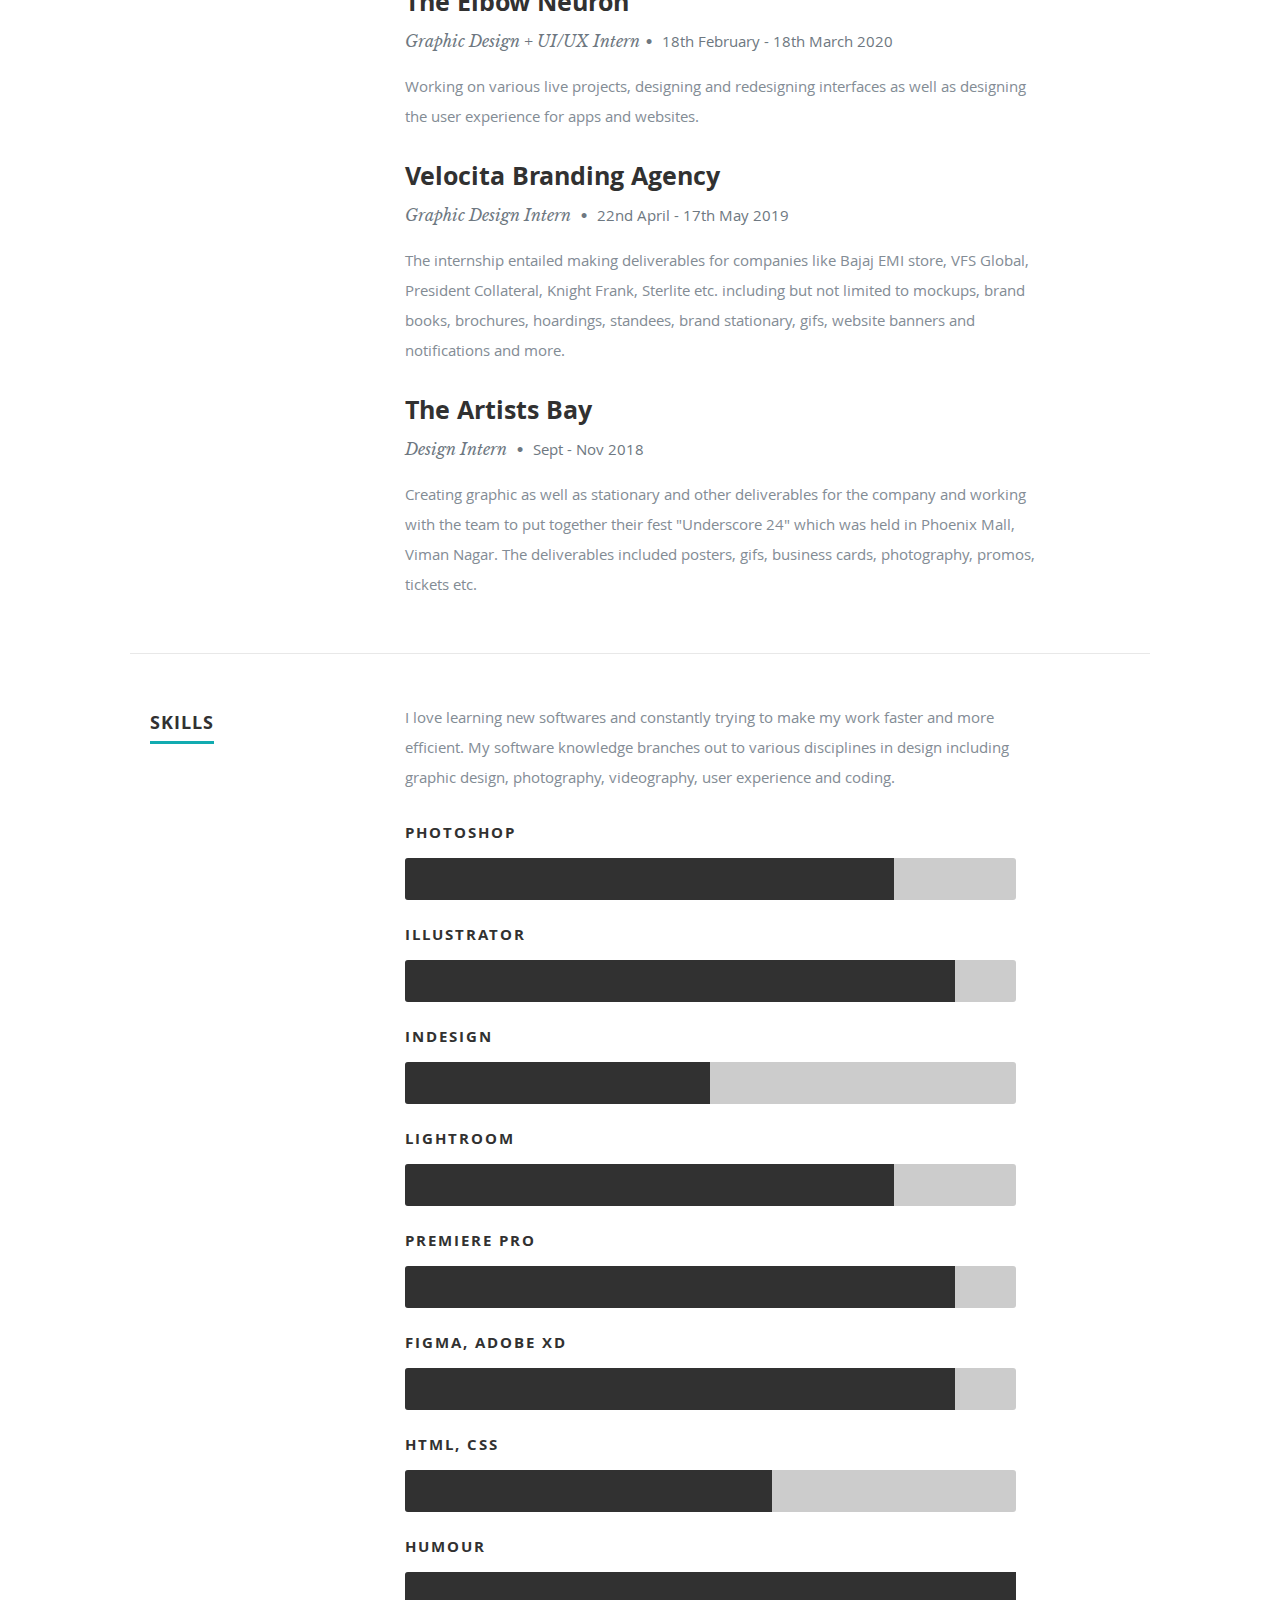
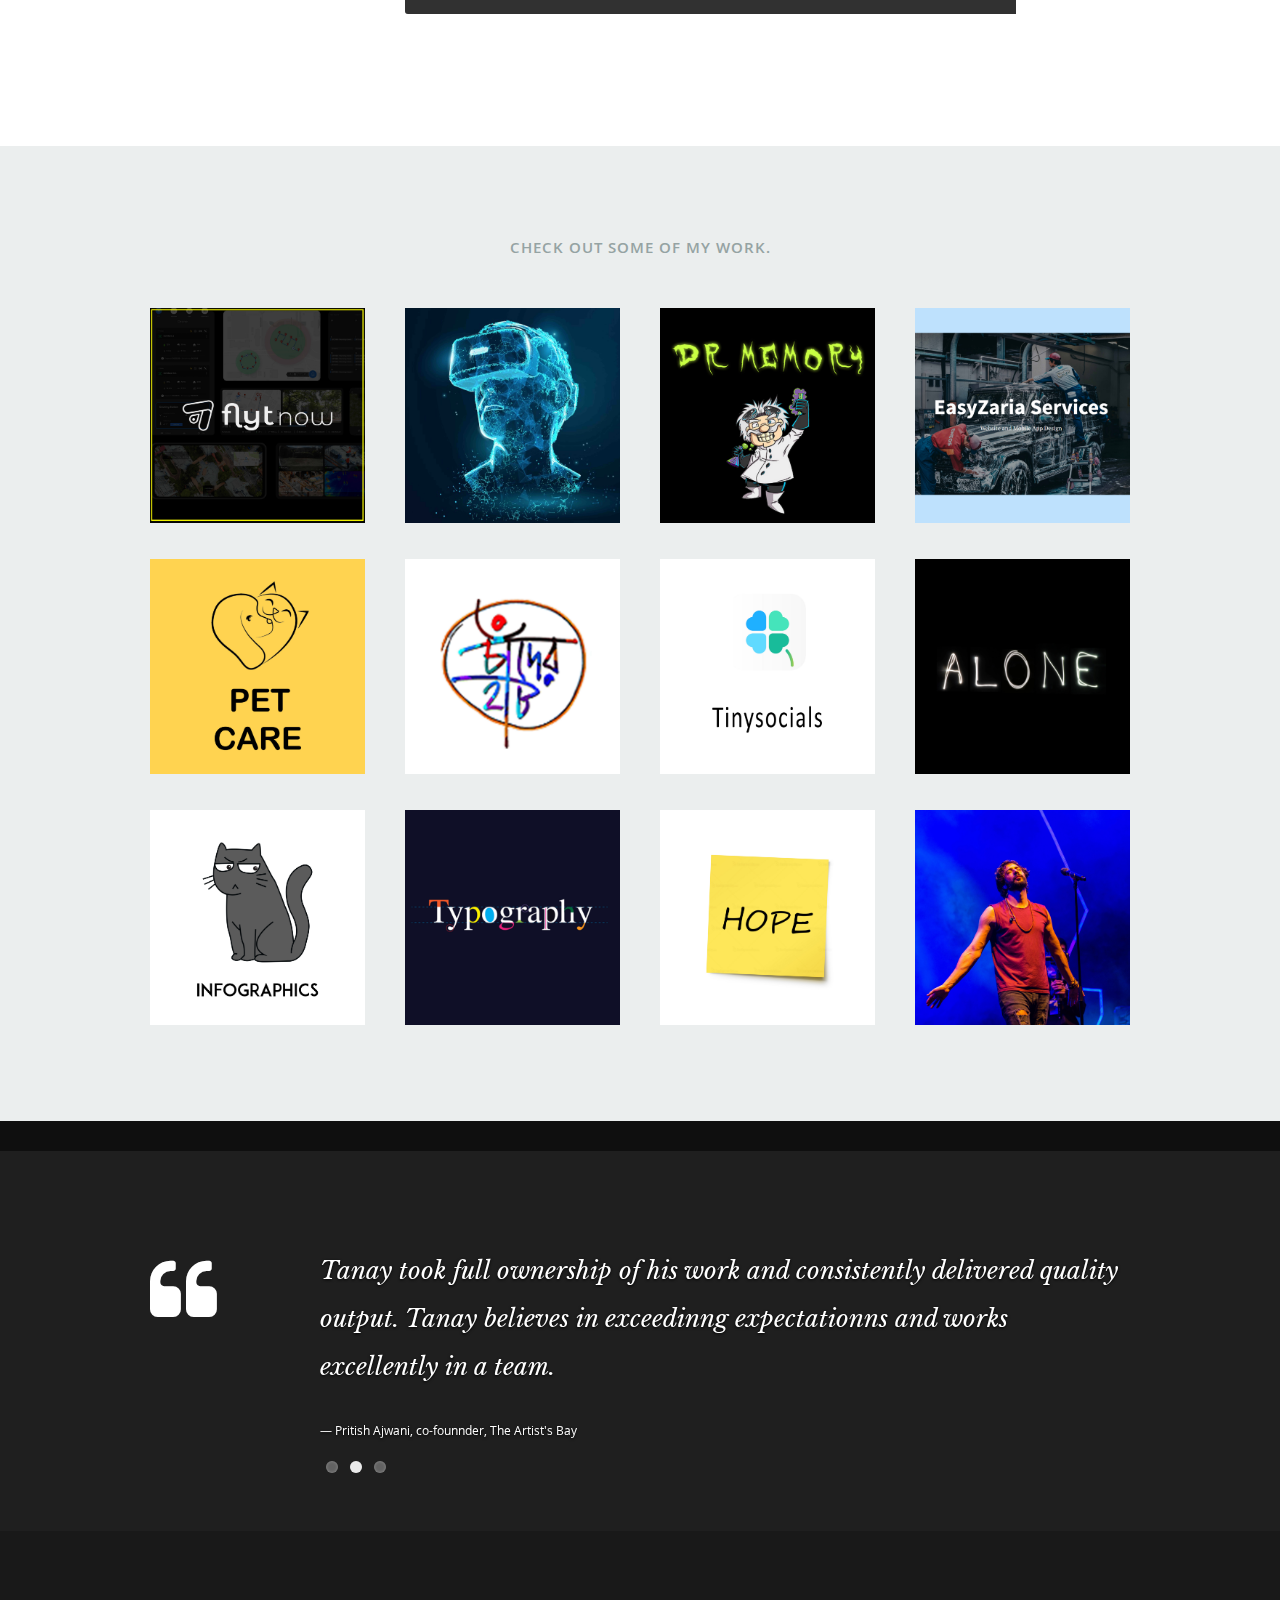
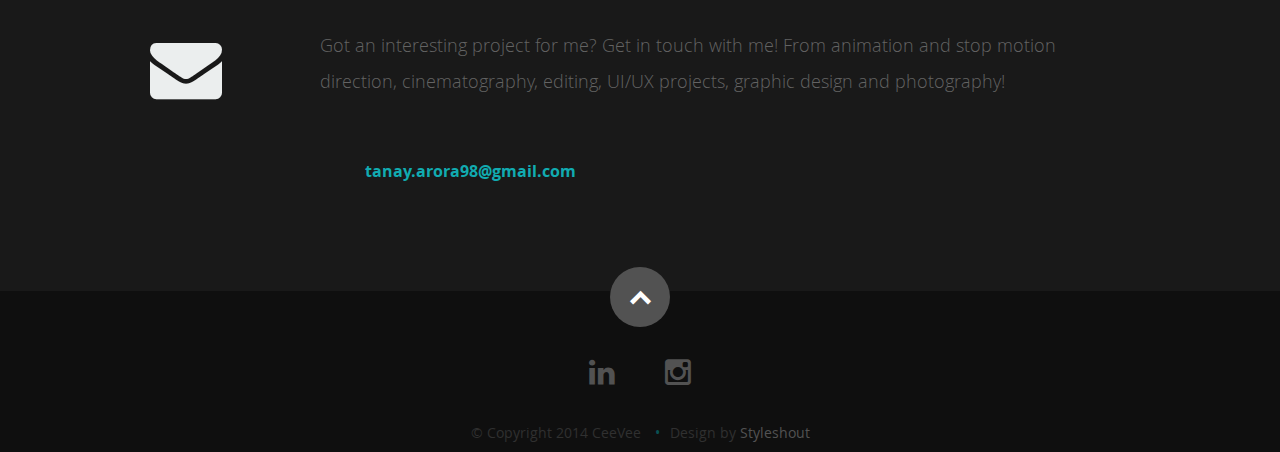
==== commit 931cf37a: "Accenture profile" ====
--- a/index.html
+++ b/index.html
@@ -207,6 +207,25 @@
 
          <div class="nine columns main-col">
 				 
+				 <div class="row item">
+
+               <div class="twelve columns">
+			   
+				<div class="row item">
+
+               <div class="twelve columns">
+
+                  <h3>Accenture</h3>
+                  <p class="info">User Experience Designer<span>&bull;</span> <em class="date">20th Aug 2021 - present</em></p>
+
+                  <p>
+                    Confidential
+                  </p>
+
+               </div> </div> </div></div>
+				 
+				 
+				 
 				 
 				 <div class="row item">
 
@@ -217,7 +236,7 @@
                <div class="twelve columns">
 
                   <h3>FlytBase Labs</h3>
-                  <p class="info">Junior UI Designer<span>&bull;</span> <em class="date">1st Feb - 31st May 2021</em></p>
+                  <p class="info">UX Design Intern<span>&bull;</span> <em class="date">1st Feb - 31st May 2021</em></p>
 
                   <p>
                     Worked on their flagship software "FlytNow" as part of my 4 month degree project. Check it out <a href="https://xd.adobe.com/view/ecdb2c0c-f0f3-4a4d-a931-5a0d4714b5fb-b988/">here</a>
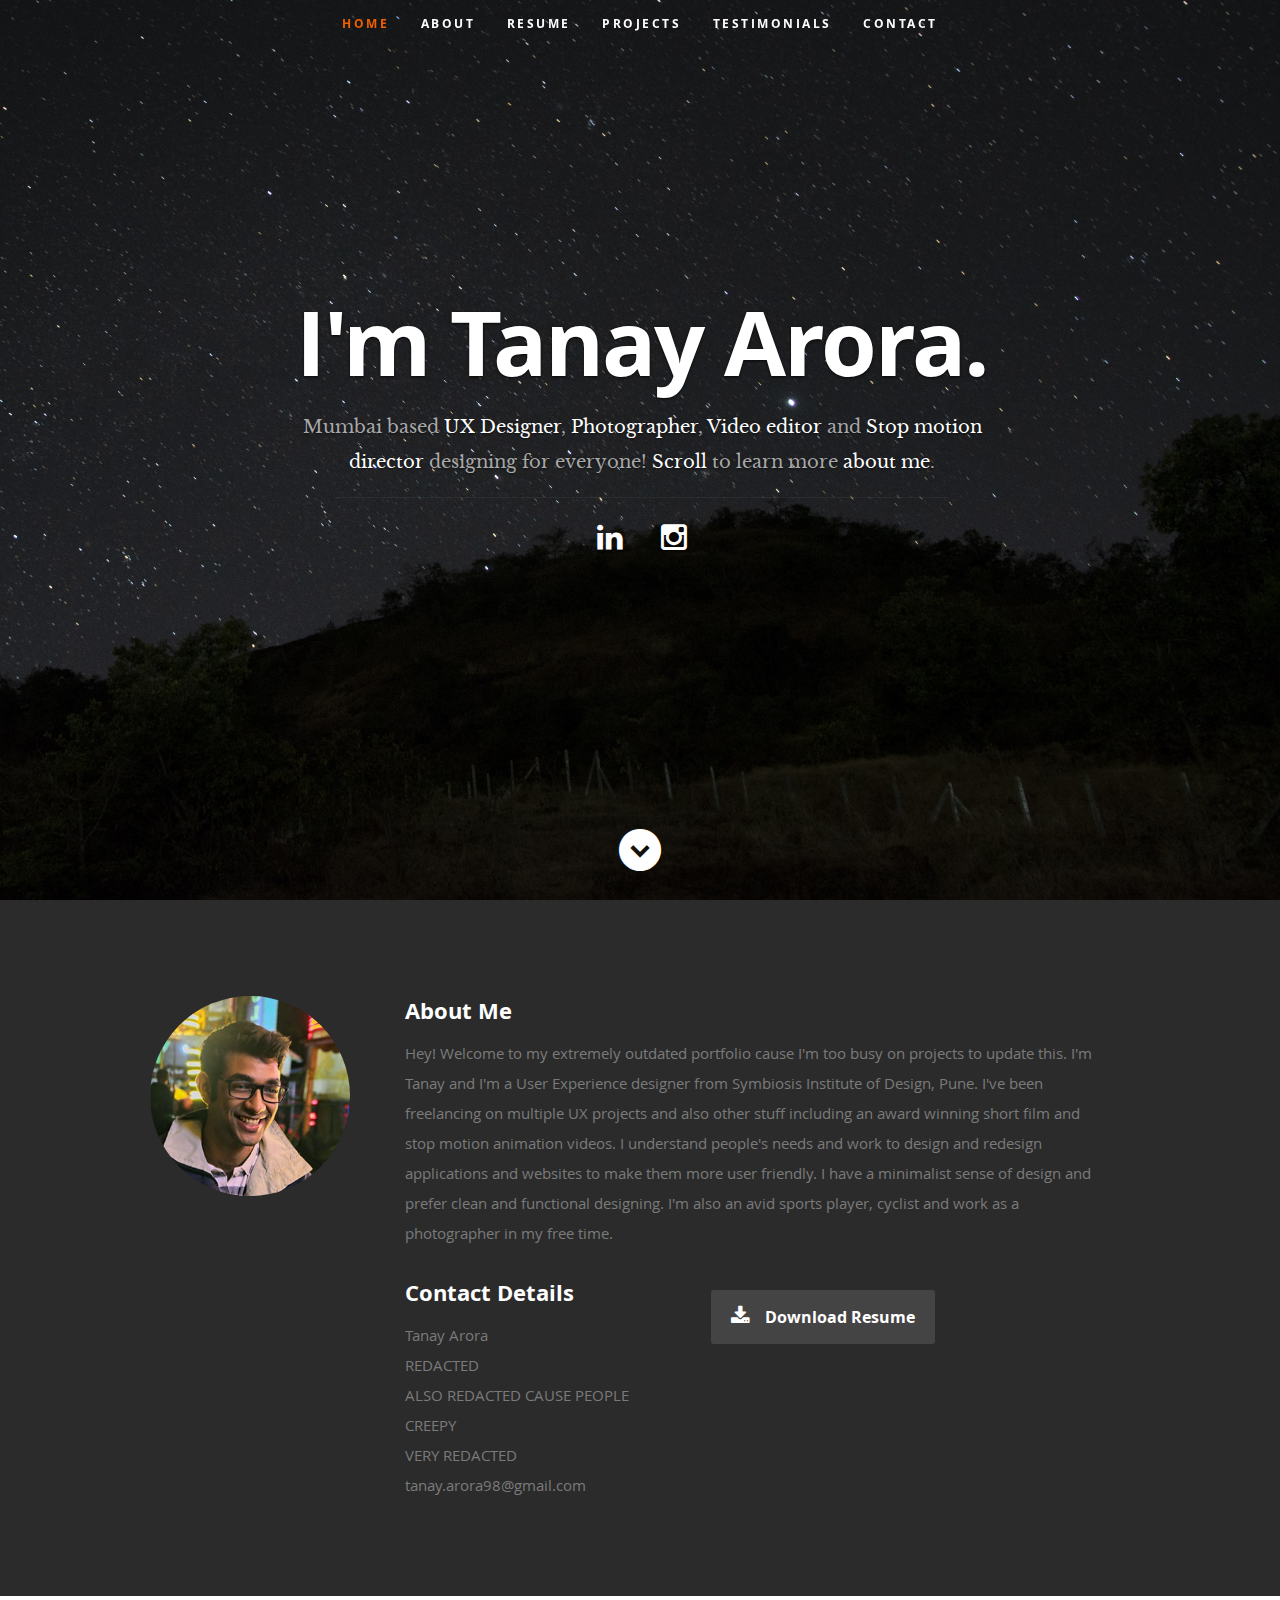
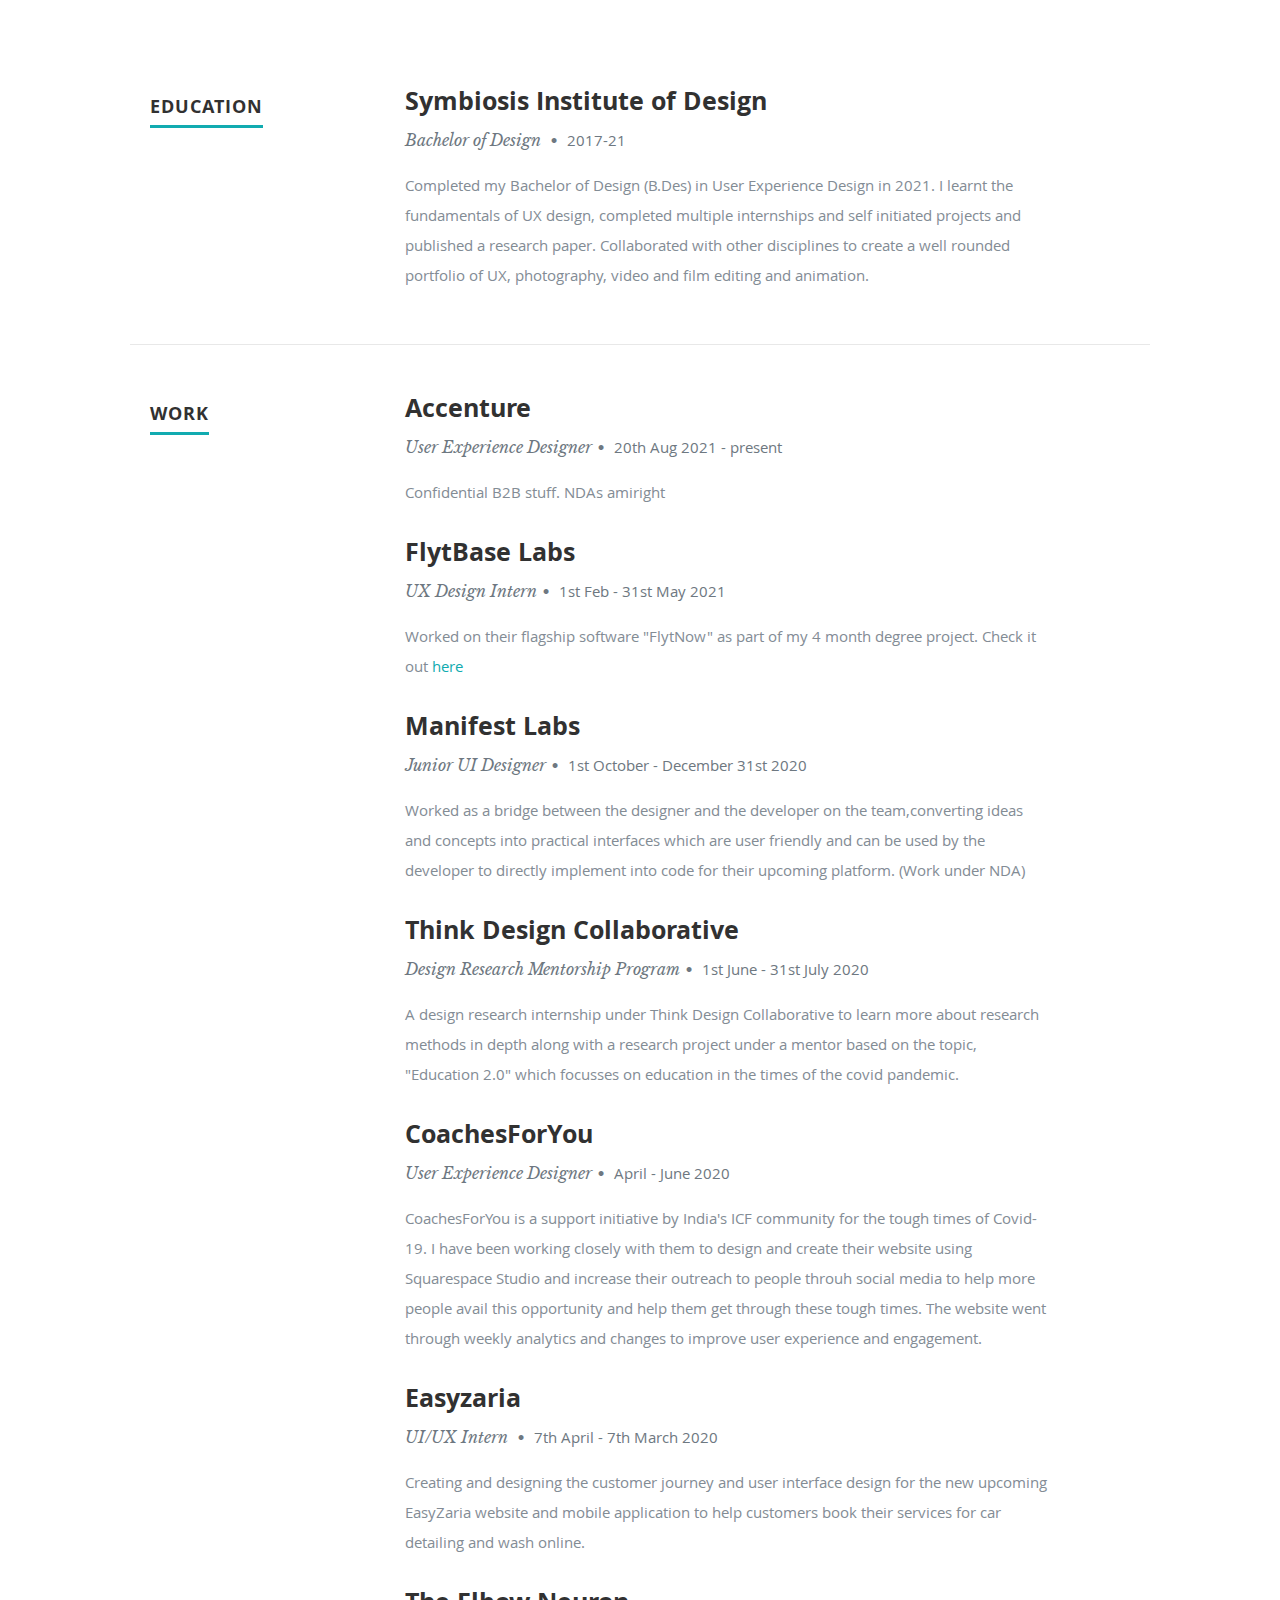
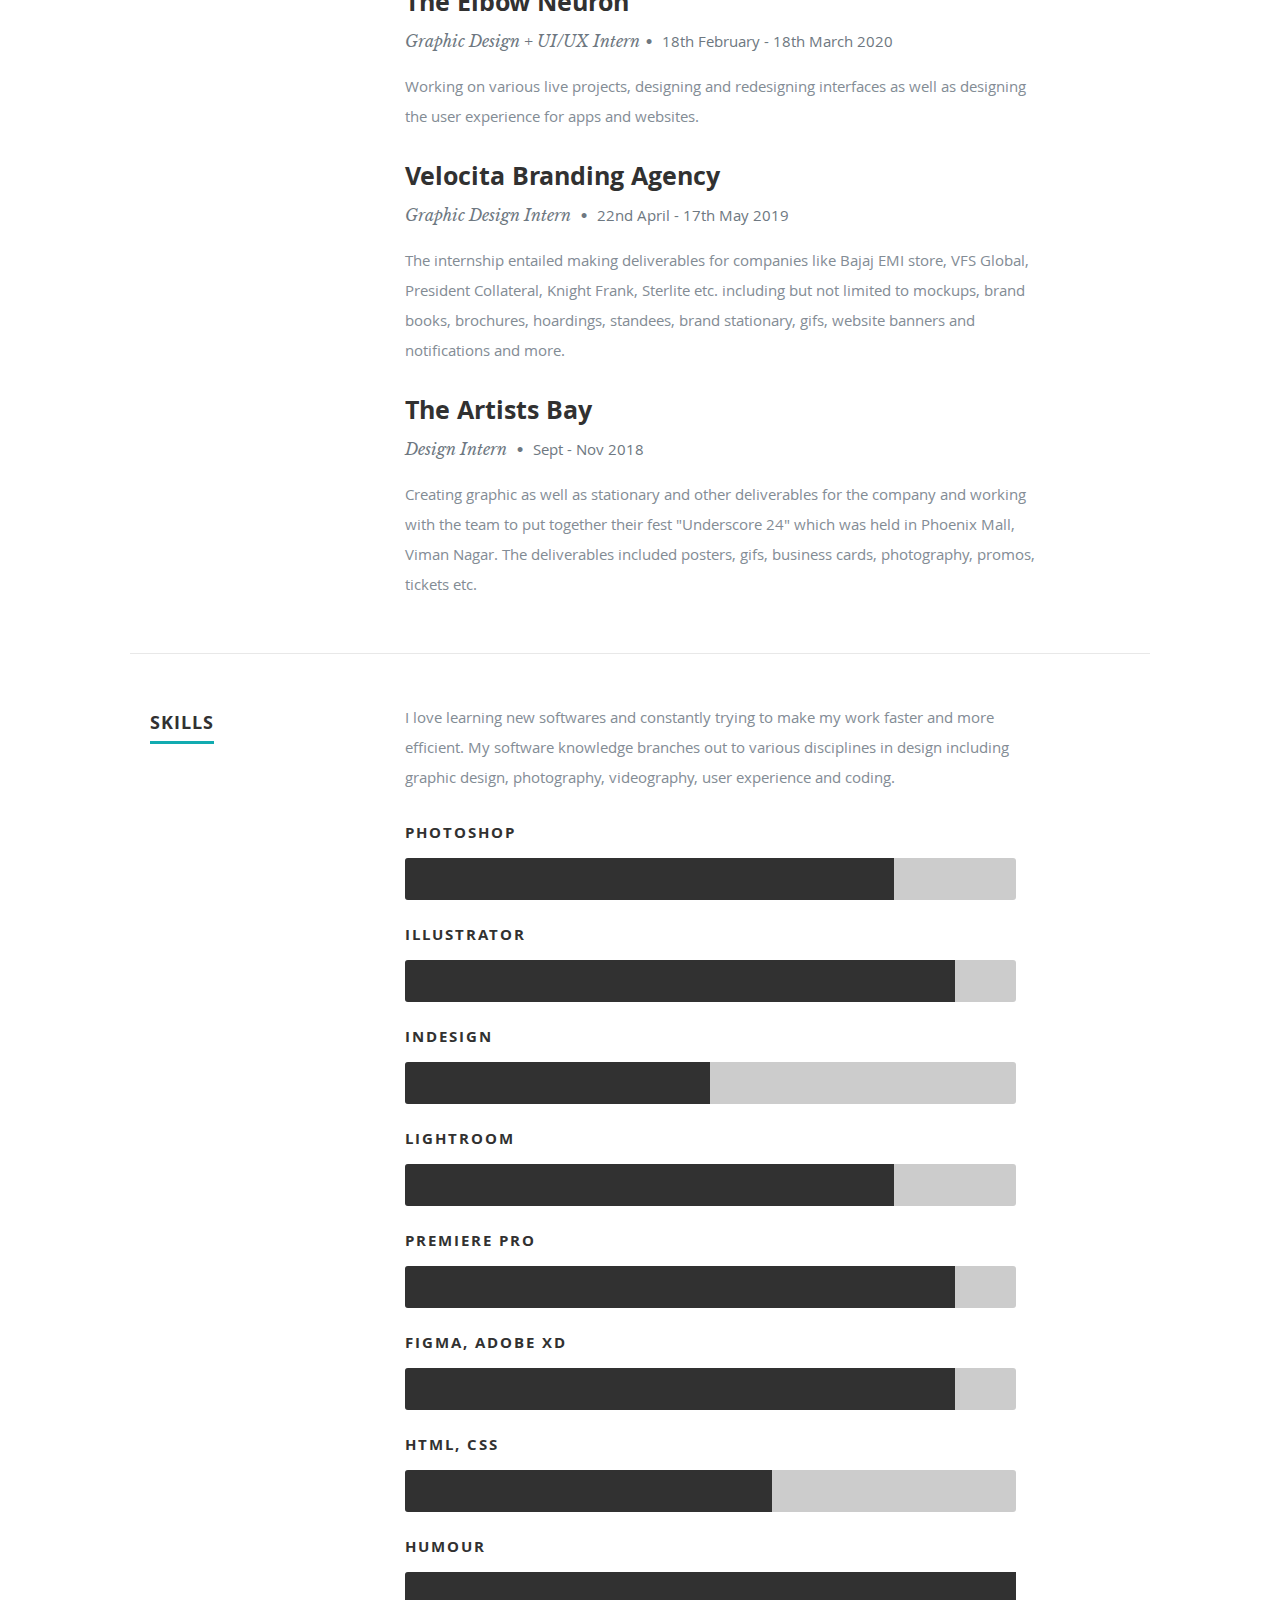
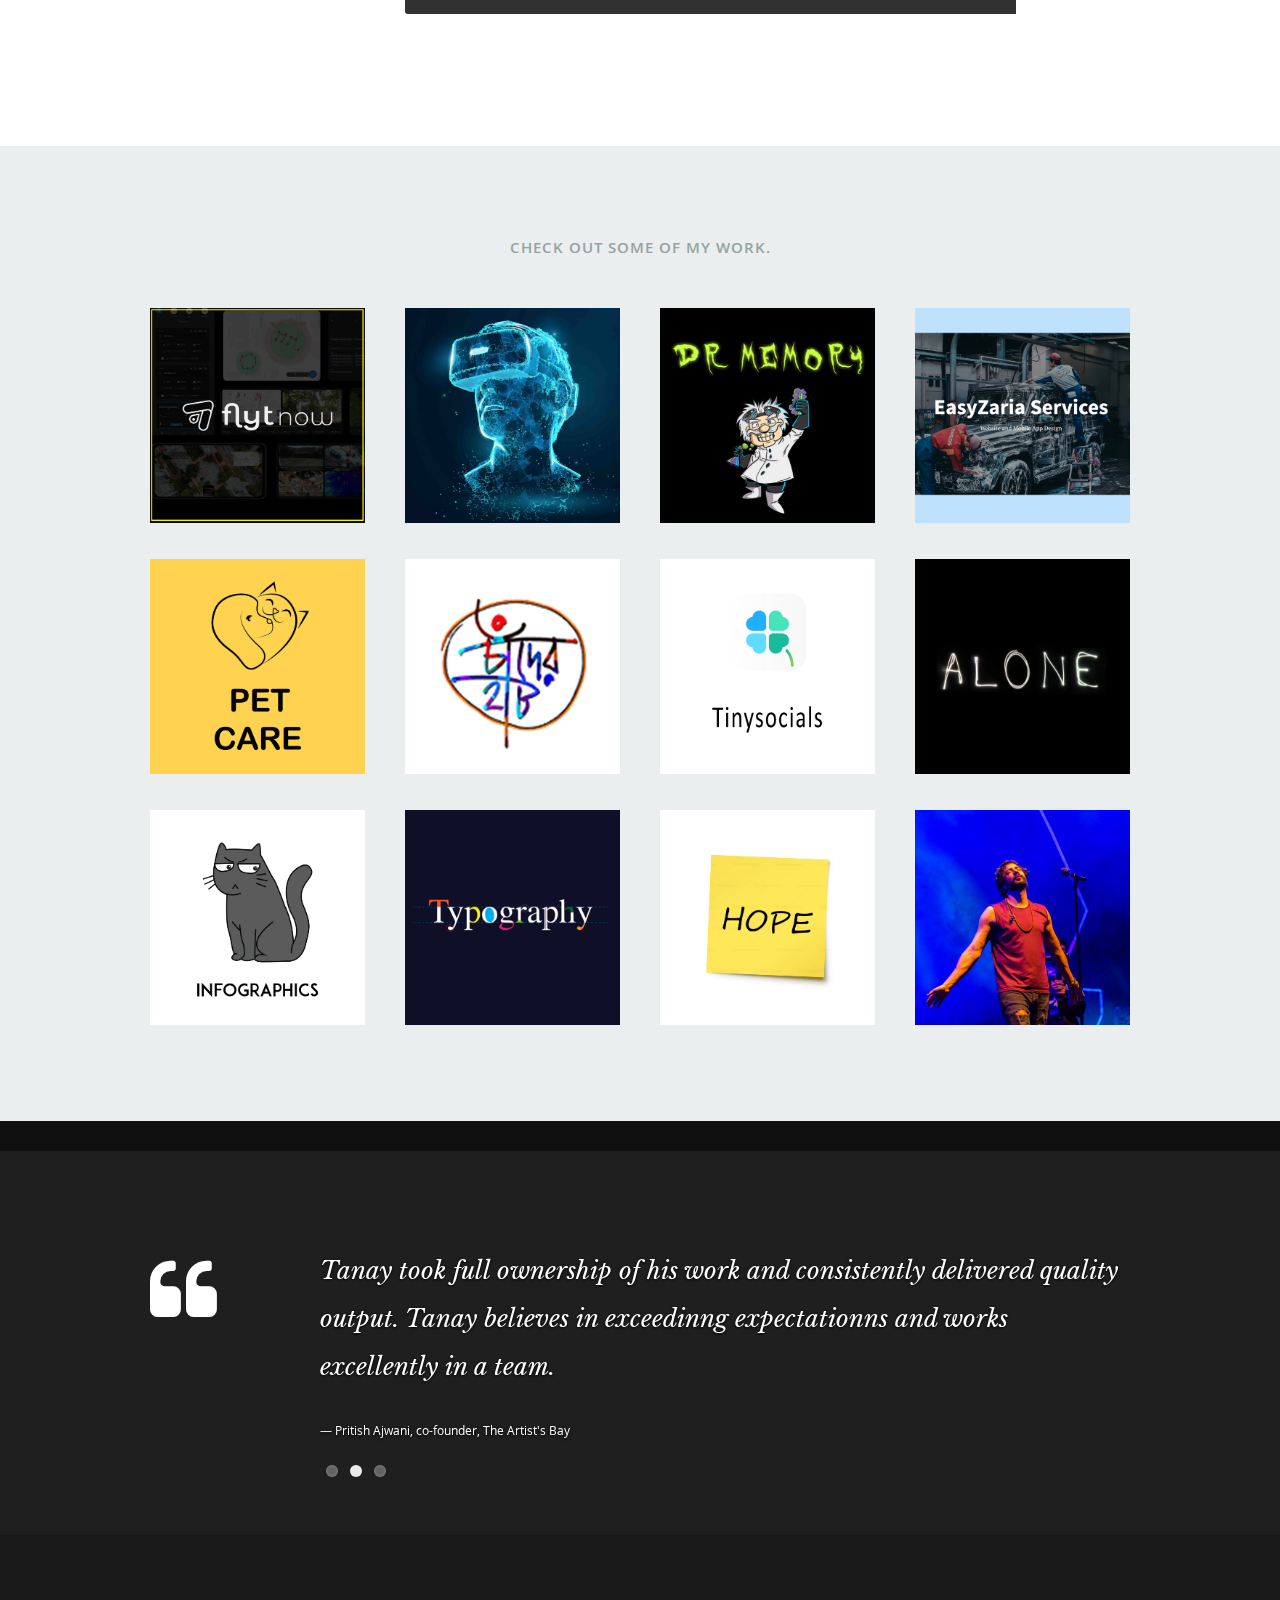
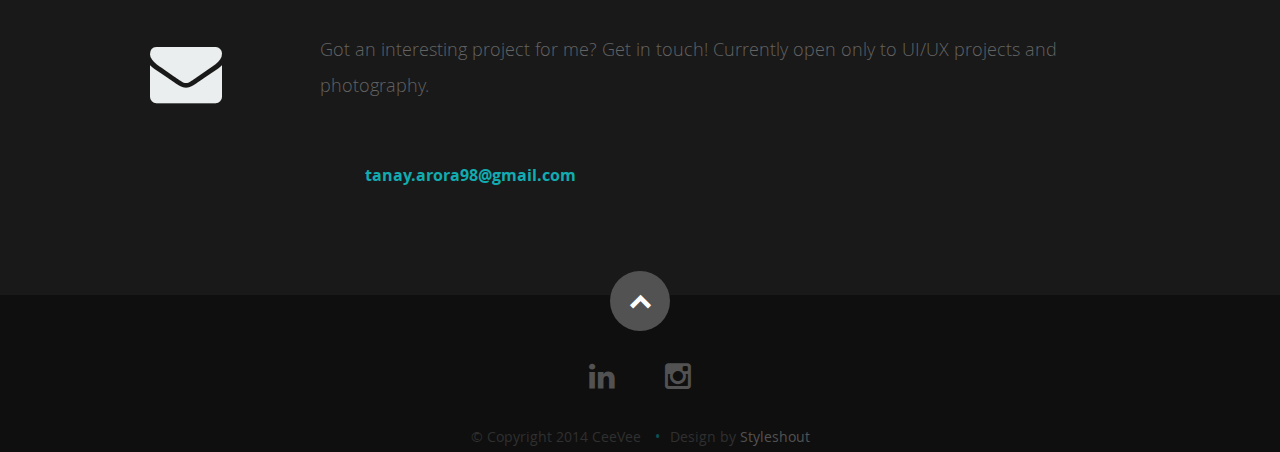
==== commit ffed235a: "Minor updates" ====
--- a/index.html
+++ b/index.html
@@ -164,10 +164,9 @@
                   <p class="info">Bachelor of Design <span>&bull;</span> <em class="date">2017-21</em></p>
 
                   <p>
-                  Currently studying user experience design in my final year of a 4 year course. Dealing with website design, app design,
-				  inclusive design and the likes. <br>
-				  My work also deals with graphic design including but not limited to logo making, font design, layouts, print media etc.
-				  
+                  Completed my Bachelor of Design (B.Des) in User Experience Design in 2021. I learnt the fundamentals of UX
+			  design, completed multiple internships and self initiated projects and published a research paper. Collaborated with other disciplines
+			  to create a well rounded portfolio of UX, photography, video and film editing and animation. 
                   </p>
 
                </div>
@@ -219,7 +218,7 @@
                   <p class="info">User Experience Designer<span>&bull;</span> <em class="date">20th Aug 2021 - present</em></p>
 
                   <p>
-                    Confidential
+                    Confidential B2B stuff. NDAs amiright
                   </p>
 
                </div> </div> </div></div>
@@ -960,7 +959,7 @@
                         <blockquote>
                            <p>Tanay took full ownership of his work and consistently delivered quality output. Tanay believes in exceedinng expectationns and works excellently in a team.
                            </p>
-                           <cite>Pritish Ajwani, co-founnder, The Artist's Bay</cite>
+                           <cite>Pritish Ajwani, co-founder, The Artist's Bay</cite>
                         </blockquote>
                      </li> <!-- slide ends -->
 					 
@@ -999,7 +998,7 @@
 
             <div class="ten columns">
 
-                  <p class="lead">Got an interesting project for me? Get in touch with me! From animation and stop motion direction, cinematography, editing, UI/UX projects, graphic design and photography!
+                  <p class="lead">Got an interesting project for me? Get in touch! Currently open only to UI/UX projects and photography.
                   </p>
 
             </div>
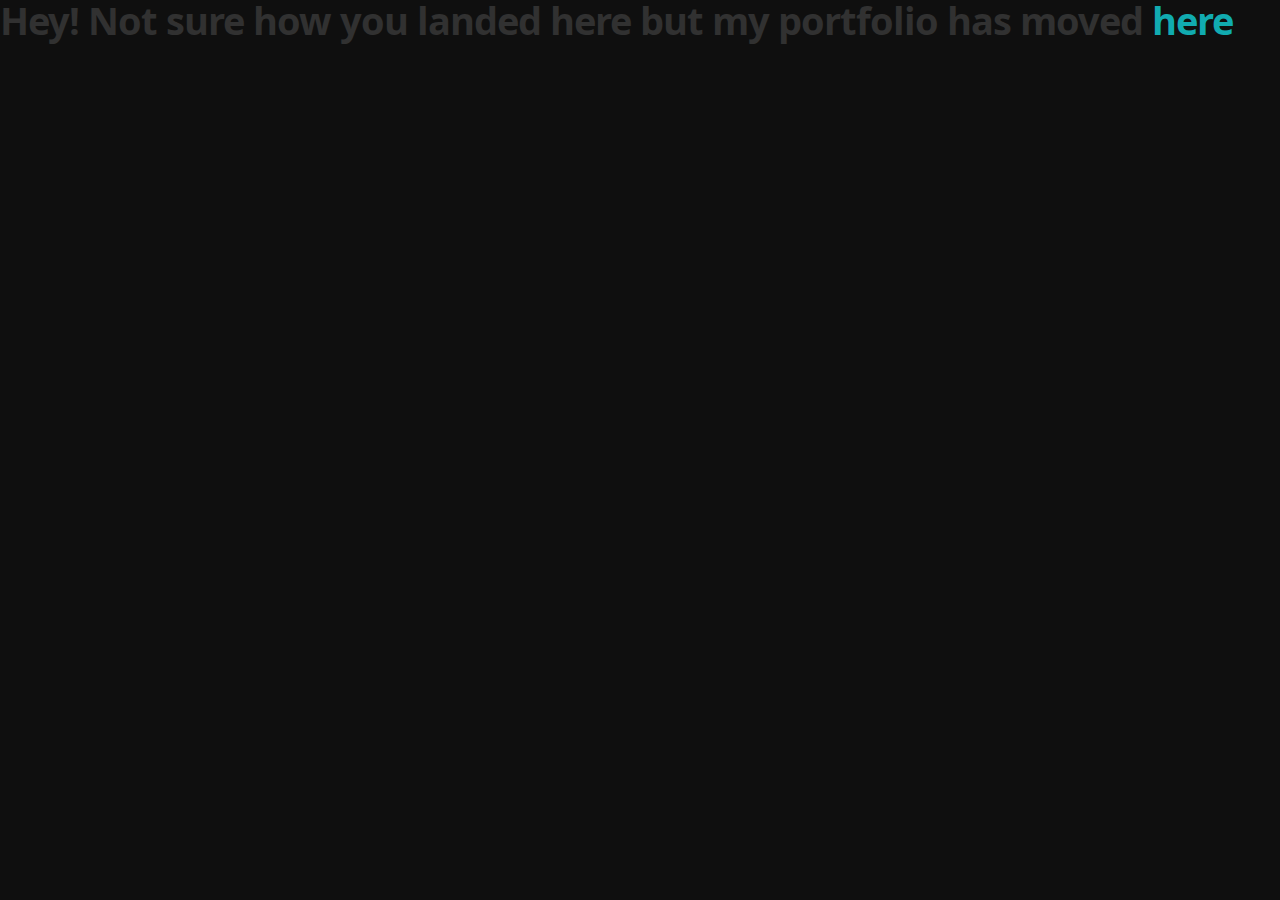
==== commit d0a4ed39: "New portfolio update" ====
--- a/index.html
+++ b/index.html
@@ -44,1152 +44,7 @@
 
 <body>
 
-   <!-- Header
-   ================================================== -->
-   <header id="home">
-
-      <nav id="nav-wrap">
-
-         <a class="mobile-btn" href="#nav-wrap" title="Show navigation">Show navigation</a>
-	      <a class="mobile-btn" href="#" title="Hide navigation">Hide navigation</a>
-
-         <ul id="nav" class="nav">
-            <li class="current"><a class="smoothscroll" href="#home">Home</a></li>
-            <li><a class="smoothscroll" href="#about">About</a></li>
-	         <li><a class="smoothscroll" href="#resume">Resume</a></li>
-            <li><a class="smoothscroll" href="#portfolio">Projects</a></li>
-            <li><a class="smoothscroll" href="#testimonials">Testimonials</a></li>
-            <li><a class="smoothscroll" href="#contact">Contact</a></li>
-         </ul> <!-- end #nav -->
-
-      </nav> <!-- end #nav-wrap -->
-
-      <div class="row banner">
-         <div class="banner-text">
-            <h1 class="responsive-headline">I'm Tanay Arora.</h1>
-            <h3>Mumbai based <span>UX Designer</span>, <span>Photographer</span>, <span>Video editor</span> and <span>Stop motion director</span> designing for everyone! <a class="smoothscroll" href="#about">Scroll</a>
-            to learn more <a class="smoothscroll" href="#about">about me</a>.</h3>
-            <hr />
-            <ul class="social">
-            <!--   <li><a href="#"><i class="fa fa-facebook"></i></a></li> 
-               <li><a href="#"><i class="fa fa-twitter"></i></a></li>  
-               <li><a href="#"><i class="fa fa-google-plus"></i></a></li>  -->
-               <li><a href="linkedin.com/in/tanay-arora-859230163"><i class="fa fa-linkedin"></i></a></li>
-               <li><a href="https://www.instagram.com/photoplash/"><i class="fa fa-instagram"></i></a></li>
-            <!--   <li><a href="#"><i class="fa fa-dribbble"></i></a></li>
-               <li><a href="#"><i class="fa fa-skype"></i></a></li> -->
-            </ul>
-         </div>
-      </div>
-
-      <p class="scrolldown">
-         <a class="smoothscroll" href="#about"><i class="icon-down-circle"></i></a>
-      </p>
-
-   </header> <!-- Header End -->
-
-
-   <!-- About Section
-   ================================================== -->
-   <section id="about">
-
-      <div class="row">
-
-         <div class="three columns">
-
-            <img class="profile-pic"  src="images/profilepic.jpg" alt="Issa me" />
-
-         </div>
-
-         <div class="nine columns main-col">
-
-            <h2>About Me</h2>
-
-            <p> Hey! Welcome to my extremely outdated portfolio cause I'm too busy on projects to update this. I'm Tanay and I'm a User Experience designer from Symbiosis Institute of Design, Pune. I've been freelancing 
-			on multiple UX projects and also other stuff including an award winning short film and stop motion animation videos. I understand people's needs and 
-			work to design and redesign applications and websites to make them more user friendly. I have a minimalist sense of design and
-			prefer clean and functional designing. I'm also an avid sports player, cyclist and work as a photographer in my free time.
-            </p>
-
-            <div class="row">
-
-               <div class="columns contact-details">
-
-                  <h2>Contact Details</h2>
-                  <p class="address">
-						   <span>Tanay Arora</span><br>
-						   <span>REDACTED<br>
-						         ALSO REDACTED CAUSE PEOPLE CREEPY
-                     </span><br>
-						   <span>VERY REDACTED</span><br>
-                     <span>tanay.arora98@gmail.com</span>
-					   </p>
-
-               </div>
-
-               <div class="columns download">
-                  <p>
-                     <a href="https://drive.google.com/file/d/1aZJe-9I4ETk804itm_D80C1RSdOzDeB2/view?usp=sharing" class="button"><i class="fa fa-download"></i>Download Resume</a>
-                  </p>
-               </div>
-
-            </div> <!-- end row -->
-
-         </div> <!-- end .main-col -->
-
-      </div>
-
-   </section> <!-- About Section End-->
-
-
-   <!-- Resume Section
-   ================================================== -->
-   <section id="resume">
-
-      <!-- Education
-      ----------------------------------------------- -->
-      <div class="row education">
-
-         <div class="three columns header-col">
-            <h1><span>Education</span></h1>
-         </div>
-
-         <div class="nine columns main-col">
-
-            <div class="row item">
-
-               <div class="twelve columns">
-
-                  <h3>Symbiosis Institute of Design </h3>
-                  <p class="info">Bachelor of Design <span>&bull;</span> <em class="date">2017-21</em></p>
-
-                  <p>
-                  Completed my Bachelor of Design (B.Des) in User Experience Design in 2021. I learnt the fundamentals of UX
-			  design, completed multiple internships and self initiated projects and published a research paper. Collaborated with other disciplines
-			  to create a well rounded portfolio of UX, photography, video and film editing and animation. 
-                  </p>
-
-               </div>
-
-            </div> <!-- item end 
-
-            <div class="row item">
-
-               <div class="twelve columns">
-
-                  <h3>School of Cool Designers</h3>
-                  <p class="info">B.A. Degree in Graphic Design <span>&bull;</span> <em class="date">March 2003</em></p>
-
-                  <p>
-                  This is Photoshop's version  of Lorem Ipsum. Proin gravida nibh vel velit auctor aliquet.
-                  Aenean sollicitudin, lorem quis bibendum auctor, nisi elit consequat ipsum, nec sagittis sem
-                  nibh id elit. Duis sed odio sit amet nibh vulputate cursus a sit amet mauris. Morbi accumsan
-                  ipsum velit. Nam nec tellus a odio tincidunt auctor a ornare odio. Sed non  mauris vitae erat
-                  </p>
-
-               </div>
-
-            </div> <!-- item end -->
-
-         </div> <!-- main-col end -->
-
-      </div> <!-- End Education -->
-
-
-      <!-- Work
-      ----------------------------------------------- -->
-      <div class="row work">
-
-         <div class="three columns header-col">
-            <h1><span>Work</span></h1>
-         </div>
-
-         <div class="nine columns main-col">
-				 
-				 <div class="row item">
-
-               <div class="twelve columns">
-			   
-				<div class="row item">
-
-               <div class="twelve columns">
-
-                  <h3>Accenture</h3>
-                  <p class="info">User Experience Designer<span>&bull;</span> <em class="date">20th Aug 2021 - present</em></p>
-
-                  <p>
-                    Confidential B2B stuff. NDAs amiright
-                  </p>
-
-               </div> </div> </div></div>
-				 
-				 
-				 
-				 
-				 <div class="row item">
-
-               <div class="twelve columns">
-			   
-				<div class="row item">
-
-               <div class="twelve columns">
-
-                  <h3>FlytBase Labs</h3>
-                  <p class="info">UX Design Intern<span>&bull;</span> <em class="date">1st Feb - 31st May 2021</em></p>
-
-                  <p>
-                    Worked on their flagship software "FlytNow" as part of my 4 month degree project. Check it out <a href="https://xd.adobe.com/view/ecdb2c0c-f0f3-4a4d-a931-5a0d4714b5fb-b988/">here</a>
-                  </p>
-
-               </div> </div> </div></div>
-				 
-				 
-				 <div class="row item">
-
-               <div class="twelve columns">
-			   
-				<div class="row item">
-
-               <div class="twelve columns">
-
-                  <h3>Manifest Labs</h3>
-                  <p class="info">Junior UI Designer<span>&bull;</span> <em class="date"> 1st October - December 31st 2020</em></p>
-
-                  <p>
-                    Worked as a bridge between the designer and the developer on the team,converting ideas and concepts into practical interfaces which are user friendly and can be used by the developer to directly implement into code for their upcoming platform. (Work under NDA)
-                  </p>
-
-               </div> </div> </div>
-
-            </div> <!-- item end -->
-				 <div class="row item">
-
-               <div class="twelve columns">
-			   
-				<div class="row item">
-
-               <div class="twelve columns">
-
-                  <h3>Think Design Collaborative</h3>
-                  <p class="info">Design Research Mentorship Program<span>&bull;</span> <em class="date"> 1st June - 31st July 2020</em></p>
-
-                  <p>
-                    A design research internship under Think Design Collaborative to learn more about research methods in depth along with a research project under a mentor based on the topic, "Education 2.0" which focusses on education in the times of the covid pandemic.
-                  </p>
-
-               </div>
-
-            </div> <!-- item end -->
-
-				<div class="row item">
-
-               <div class="twelve columns">
-
-                  <h3>CoachesForYou </h3>
-                  <p class="info">User Experience Designer<span>&bull;</span> <em class="date"> April - June 2020</em></p>
-
-                  <p>
-                    CoachesForYou is a support initiative by India's ICF community for the tough times of Covid-19. I have been working closely with them to design and create their website using Squarespace Studio and increase their outreach to people throuh social media to help more people avail this opportunity and help them get through these tough times. The website went through weekly analytics and changes to improve user experience and engagement.
-                  </p>
-
-               </div>
-
-            </div> <!-- item end -->
-
-
-                  <h3>Easyzaria </h3>
-                  <p class="info">UI/UX Intern <span>&bull;</span> <em class="date"> 7th April - 7th March 2020</em></p>
-
-                  <p>
-                    Creating and designing the customer journey and user interface design for the new upcoming EasyZaria website and mobile application to help customers book their services for car detailing and wash online.
-                  </p>
-
-               </div>
-
-            </div> <!-- item end -->
-
-				<div class="row item">
-
-               <div class="twelve columns">
-
-                  <h3>The Elbow Neuron </h3>
-                  <p class="info">Graphic Design + UI/UX Intern<span>&bull;</span> <em class="date"> 18th February - 18th March 2020</em></p>
-
-                  <p>
-                    Working on various live projects, designing and redesigning interfaces as well as designing the user experience for apps and websites.
-                  </p>
-
-               </div>
-
-            </div> <!-- item end -->
-
-            <div class="row item">
-
-               <div class="twelve columns">
-
-                  <h3>Velocita Branding Agency </h3>
-                  <p class="info">Graphic Design Intern <span>&bull;</span> <em class="date"> 22nd April - 17th May 2019</em></p>
-
-                  <p>
-                    The internship entailed making deliverables for companies like Bajaj EMI store, VFS Global, President Collateral, Knight Frank, Sterlite etc. including but not limited to mockups, brand books, brochures, hoardings, standees, brand stationary, gifs, website banners and notifications and more.
-                  </p>
-
-               </div>
-
-            </div> <!-- item end -->
-
-            <div class="row item">
-
-               <div class="twelve columns">
-
-                  <h3>The Artists Bay</h3>
-                  <p class="info">Design Intern <span>&bull;</span> <em class="date">Sept - Nov 2018</em></p>
-
-                  <p>
-                  Creating graphic as well as stationary and other deliverables for the company and working with the team to put together their fest "Underscore 24" which was held in Phoenix Mall, Viman Nagar. The deliverables included posters, gifs, business cards, photography, promos, tickets etc.
-                  </p>
-
-               </div>
-
-            </div> <!-- item end -->
-
-         </div> <!-- main-col end -->
-
-      </div> <!-- End Work -->
-
-
-      <!-- Skills
-      ----------------------------------------------- -->
-      <div class="row skill">
-
-         <div class="three columns header-col">
-            <h1><span>Skills</span></h1>
-         </div>
-
-         <div class="nine columns main-col">
-
-            <p>I love learning new softwares and constantly trying to make my work faster and more efficient. My software knowledge branches out to various 
-			disciplines in design including graphic design, photography, videography, user experience and coding.
-            </p>
-
-				<div class="bars">
-
-				   <ul class="skills">
-					   <li><span class="bar-expand photoshop"></span><em>Photoshop</em></li>
-                       <li><span class="bar-expand illustrator"></span><em>Illustrator</em></li>
-						<li><span class="bar-expand wordpress"></span><em>Indesign</em></li>
-						<li><span class="bar-expand css"></span><em>Lightroom</em></li>
-						<li><span class="bar-expand html5"></span><em>Premiere Pro</em></li>
-                        <li><span class="bar-expand jquery"></span><em>Figma, Adobe XD</em></li>
-						<li><span class="bar-expand html"></span><em>html, css</em></li>
-						<li><span class="bar-expand humour"></span><em>HUMOUR</em></li>
-					</ul>
-
-				</div><!-- end skill-bars -->
-
-			</div> <!-- main-col end -->
-
-      </div> <!-- End skills -->
-
-   </section> <!-- Resume Section End-->
-
-
-   <!-- Portfolio Section
-   ================================================== -->
-   <section id="portfolio">
-
-      <div class="row">
-
-         <div class="twelve columns collapsed">
-
-            <h1>Check out some of my work.</h1>
-
-            <!-- portfolio-wrapper -->
-
-            <div id="portfolio-wrapper" class="bgrid-quarters s-bgrid-thirds cf">
-
-
-<div class="columns portfolio-item">
-                  <div class="item-wrap">
-
-                     <a href="#modal-14" title="">
-                        <img alt="" src="images/portfolio/flytbase.jpg">
-                        <div class="overlay">
-                           <div class="portfolio-item-meta">
-          					      <h5>FlytNow</h5>
-                              <p>Webapp UI/UX</p>
-          					   </div>
-                        </div>
-                        <div class="link-icon"><i class="icon-plus"></i></div>
-                     </a>
-
-                  </div>
-          		</div> <!-- item end -->
-
-
-               <div class="columns portfolio-item">
-                  <div class="item-wrap">
-
-                     <a href="#modal-13" title="">
-                        <img alt="" src="images/portfolio/vr.jpg">
-                        <div class="overlay">
-                           <div class="portfolio-item-meta">
-          					      <h5>VR Classroom</h5>
-                              <p>VR/UX</p>
-          					   </div>
-                        </div>
-                        <div class="link-icon"><i class="icon-plus"></i></div>
-                     </a>
-
-                  </div>
-          		</div> <!-- item end -->
-
-<div class="columns portfolio-item">
-                  <div class="item-wrap">
-
-                     <a href="#modal-02" title="">
-                        <img alt="" src="images/portfolio/memory.jpg">
-                        <div class="overlay">
-                           <div class="portfolio-item-meta">
-          					      <h5>Dr. Memory</h5>
-                              <p>Inclusive Design/UX</p>
-          					   </div>
-                        </div>
-                        <div class="link-icon"><i class="icon-plus"></i></div>
-                     </a>
-
-                  </div>
-          		</div> <!-- item end -->
-
-
-          	   <div class="columns portfolio-item">
-                  <div class="item-wrap">
-
-                     <a href="#modal-12" title="">
-                        <img alt="" src="images/portfolio/ez.jpg">
-                        <div class="overlay">
-                           <div class="portfolio-item-meta">
-          					      <h5>EasyZaria Services<h5>
-                              <p>UI/UX</p>
-          					   </div>
-                        </div>
-                        <div class="link-icon"><i class="icon-plus"></i></div>
-                     </a>
-
-                  </div>
-          		</div> <!-- item end -->
-
-            <div id="portfolio-wrapper" class="bgrid-quarters s-bgrid-thirds cf">
-
-
-
-          	   <div class="columns portfolio-item">
-                  <div class="item-wrap">
-
-                     <a href="#modal-01" title="">
-                        <img alt="" src="images/portfolio/logo.jpg">
-                        <div class="overlay">
-                           <div class="portfolio-item-meta">
-          					      <h5>Pet Care<h5>
-                              <p>UI/UX</p>
-          					   </div>
-                        </div>
-                        <div class="link-icon"><i class="icon-plus"></i></div>
-                     </a>
-
-                  </div>
-          		</div> <!-- item end -->
-
-               <div class="columns portfolio-item">
-                  <div class="item-wrap">
-
-                     <a href="#modal-03" title="">
-                        <img alt="" src="images/portfolio/haat.jpg">
-                        <div class="overlay">
-                           <div class="portfolio-item-meta">
-          					      <h5>Chander Haat</h5>
-                              <p>Website development</p>
-          					   </div>
-                        </div>
-                        <div class="link-icon"><i class="icon-plus"></i></div>
-                     </a>
-
-                  </div>
-          		</div> <!-- item end -->
-
-               <div class="columns portfolio-item">
-                  <div class="item-wrap">
-
-                     <a href="#modal-04" title="">
-                        <img alt="" src="images/portfolio/tiny.jpg">
-                        <div class="overlay">
-                           <div class="portfolio-item-meta">
-          					      <h5>Tiny Socials</h5>
-                              <p>UX</p>
-          					   </div>
-                        </div>
-                        <div class="link-icon"><i class="icon-plus"></i></div>
-                     </a>
-
-                  </div>
-          		</div> <!-- item end -->
-				
-	<!--			
-               <div class="columns portfolio-item">
-                  <div class="item-wrap">
-
-                     <a href="#modal-05" title="">
-                        <img alt="" src="images/portfolio/sandy.jpg">
-                        <div class="overlay">
-                           <div class="portfolio-item-meta">
-          					      <h5>Sandy's Kitchen</h5>
-                              <p>Branding</p>
-          					   </div>
-                        </div>
-                        <div class="link-icon"><i class="icon-plus"></i></div>
-                     </a>
-
-                  </div>
-          		</div> <!-- item end -->
-
-               <div class="columns portfolio-item">
-                  <div class="item-wrap">
-
-                     <a href="#modal-06" title="">
-                        <img alt="" src="images/portfolio/alone.jpg">
-                        <div class="overlay">
-                           <div class="portfolio-item-meta">
-          					      <h5>Alone</h5>
-                              <p>Animation</p>
-          					   </div>
-                        </div>
-                        <div class="link-icon"><i class="icon-plus"></i></div>
-                     </a>
-                  </div>
-          		</div> <!-- item end -->
-
-               <div class="columns portfolio-item">
-                  <div class="item-wrap">
-
-                     <a href="#modal-07" title="">
-                        <img alt="" src="images/portfolio/info.jpg">
-                        <div class="overlay">
-                           <div class="portfolio-item-meta">
-          					      <h5>Brochure and infographic design</h5>
-                              <p>Information System Design</p>
-          					   </div>
-                        </div>
-                        <div class="link-icon"><i class="icon-plus"></i></div>
-                     </a>
-
-                  </div>
-          		</div> <!-- item end -->
-
-               <div class="columns portfolio-item">
-                  <div class="item-wrap">
-
-                     <a href="#modal-08" title="">
-                        <img alt="" src="images/portfolio/typo.jpg">
-                        <div class="overlay">
-                           <div class="portfolio-item-meta">
-          					      <h5>Typography and Publication</h5>
-                              <p>Typography</p>
-          					   </div>
-                        </div>
-                        <div class="link-icon"><i class="icon-plus"></i></div>
-                     </a>
-
-                  </div>
-          		</div> <!-- item end -->
-
-
-
-               <div class="columns portfolio-item">
-                  <div class="item-wrap">
-
-                     <a href="#modal-10" title="">
-                        <img alt="" src="images/portfolio/hope.jpg">
-                        <div class="overlay">
-                           <div class="portfolio-item-meta">
-          					      <h5>Hope</h5>
-                              <p>Short Film</p>
-          					   </div>
-                        </div>
-                        <div class="link-icon"><i class="icon-plus"></i></div>
-                     </a>
-
-                  </div>
-          		</div> <!-- item end -->
-
-               <div class="columns portfolio-item">
-                  <div class="item-wrap">
-
-                     <a href="#modal-11" title="">
-                        <img alt="" src="images/portfolio/magic.jpg">
-                        <div class="overlay">
-                           <div class="portfolio-item-meta">
-          					      <h5>Magic!</h5>
-                              <p>Photography</p>
-          					   </div>
-                        </div>
-                        <div class="link-icon"><i class="icon-plus"></i></div>
-                     </a>
-
-                  </div>
-          		</div>  <!-- item end -->
-
-            </div> <!-- portfolio-wrapper end -->
-
-         </div> <!-- twelve columns end -->
-
-
-         <!-- Modal Popup
-	      --------------------------------------------------------------- -->
-
-<div id="modal-14" class="popup-modal mfp-hide">
-
-		      <img class="scale-with-grid" src="images/portfolio/modals/m-flytbase.jpg" alt="" />
-
-		      <div class="description-box">
-			      <h4>FlytNow</h4>
-			      <p>Webapp UX design project for FlytBase Labs.</p>
-               <span class="categories"><i class="fa fa-tag"></i>UI/UX</span>
-		      </div>
-
-            <div class="link-box">
-               <a href="https://xd.adobe.com/view/ecdb2c0c-f0f3-4a4d-a931-5a0d4714b5fb-b988/" target="_blank">View project</a>
-		         <a class="popup-modal-dismiss">Close</a>
-            </div>
-
-	      </div><!-- modal-01 End -->
-
-
-
-         <div id="modal-01" class="popup-modal mfp-hide">
-
-		      <img class="scale-with-grid" src="images/portfolio/modals/m-coffee.jpg" alt="" />
-
-		      <div class="description-box">
-			      <h4>Pet Care</h4>
-			      <p>Step by step website based design solution for a brainstormed problem.</p>
-               <span class="categories"><i class="fa fa-tag"></i>UI/UX</span>
-		      </div>
-
-            <div class="link-box">
-               <a href="https://drive.google.com/open?id=1wmhyav50yjcP6NHTqx5IlxPKNOStaHoQ" target="_blank">View full project</a>
-		         <a class="popup-modal-dismiss">Close</a>
-            </div>
-
-	      </div><!-- modal-01 End -->
-		  
-		  <div id="modal-02" class="popup-modal mfp-hide">
-
-		      <img class="scale-with-grid" src="images/portfolio/modals/m-memory.png" alt="" />
-
-		      <div class="description-box">
-			      <h4>Dr. Memory</h4>
-			      <p>A research paper on how gamification can help children with Autism Spectrum Disorder</p>
-               <span class="categories"><i class="fa fa-tag"></i>Inclusive Design/UX</span>
-		      </div>
-
-            <div class="link-box">
-               <a href="https://www.journaljpri.com/index.php/JPRI/article/view/31854" target="_blank">Read paper</a>
-		         <a class="popup-modal-dismiss">Close</a>
-            </div>
-
-	      </div><!-- modal-02 End -->
-
-         <div id="modal-03" class="popup-modal mfp-hide">
-
-		      <img class="scale-with-grid" src="images/portfolio/modals/m-console.jpg" alt="" />
-
-		      <div class="description-box">
-			      <h4>Chander Haat</h4>
-			      <p>Website developed using HTML, CSS and Bootstrap for an artist community based in West Bengal</p>
-               <span class="categories"><i class="fa fa-tag"></i>Web Development</span>
-		      </div>
-
-            <div class="link-box">
-               <a href="https://sid.edu.in/shilpkatha/UEDProjects/tanay/" target="_blank">See website</a>
-		         <a class="popup-modal-dismiss">Close</a>
-            </div>
-
-	      </div><!-- modal-03 End -->
-
-         <div id="modal-04" class="popup-modal mfp-hide">
-		      <img class="scale-with-grid" src="images/portfolio/modals/m-tiny.jpg" alt="" />
-
-		      <div class="description-box">
-			      <h4>Tiny Socials</h4>
-			      <p>Heuristic Evaluation of the Tiny Socials app</p>
-               <span class="categories"><i class="fa fa-tag"></i>UX</span>
-		      </div>
-
-            <div class="link-box">
-               <a href="https://drive.google.com/file/d/1VnTmnCDwcxzemYLViprGQqVlLDCUTZlc/view?usp=sharing" target="_blank">View Project</a>
-		         <a class="popup-modal-dismiss">Close</a>
-            </div>
-
-	      </div><!-- modal-03 End -->
-		  
-         <div id="modal-05" class="popup-modal mfp-hide">
-
-		      <img class="scale-with-grid" src="images/portfolio/modals/m-judah.jpg" alt="" />
-
-		      <div class="description-box">
-			      <h4>Sandy's Kitchen</h4>
-			      <p>Branding project for hypothetical fast food chain called Sandy's Kitchen </p>
-               <span class="categories"><i class="fa fa-tag"></i>Branding</span>
-		      </div>
-
-            <div class="link-box">
-               <a href="https://www.behance.net/gallery/76671187/Sandys-Kitchen" target="_blank">View Project</a>
-		         <a class="popup-modal-dismiss">Close</a>
-            </div>
-
-	      </div><!-- modal-03 End -->
-
-
-         <div id="modal-06" class="popup-modal mfp-hide">
-
-		      <img class="scale-with-grid" src="images/portfolio/modals/m-intothelight.jpg" alt="" />
-
-		      <div class="description-box">
-			      <h4>Alone</h4>
-			      <p>Stop motion animation based music video.</p>
-               <span class="categories"><i class="fa fa-tag"></i>Animation</span>
-		      </div>
-
-            <div class="link-box">
-               <a href="https://www.youtube.com/watch?v=qSJeZO42ZGU" target="_blank">Watch</a>
-		         <a class="popup-modal-dismiss">Close</a>
-            </div>
-
-	      </div><!-- modal-04 End -->
-
-         <div id="modal-07" class="popup-modal mfp-hide">
-
-		      <img class="scale-with-grid" src="images/portfolio/modals/m-farmerboy.jpg" alt="" />
-
-		      <div class="description-box">
-			      <h4> Brochure and infographic design</h4>
-			      <p>Slip redesign, infographic, brochure design</p>
-               <span class="categories"><i class="fa fa-tag"></i>Information System Design</span>
-		      </div>
-
-            <div class="link-box">
-               <a href="https://drive.google.com/open?id=1oEqdO2cYh8YuAySj_9wEAHrUB6RzGMdL" target="_blank">View project</a>
-		         <a class="popup-modal-dismiss">Close</a>
-            </div>
-
-	      </div><!-- modal-05 End -->
-
-         <div id="modal-08" class="popup-modal mfp-hide">
-
-		      <img class="scale-with-grid" src="images/portfolio/modals/m-girl.jpg" alt="" />
-
-		      <div class="description-box">
-			      <h4>Typography and Publication</h4>
-			      <p>Designing a nature based and a man made based font along with a book publication.</p>
-               <span class="categories"><i class="fa fa-tag"></i>Typography</span>
-		      </div>
-
-            <div class="link-box">
-               <a href="https://drive.google.com/open?id=1lb2pbZLxMMf2R11ASRqgrZcP-AEFG0zF" target="_blank">View Project</a>
-		         <a class="popup-modal-dismiss">Close</a>
-            </div>
-
-	      </div><!-- modal-06 End -->
-
-				<div id="modal-09" class="popup-modal mfp-hide">
-
-		      <img class="scale-with-grid" src="images/portfolio/modals/m-zycus.jpg" alt="" />
-
-		      <div class="description-box">
-			      <h4>Zycus eAuction site<h4>
-			      <p>A short assignment done to design an eAuction website for a company.</p>
-               <span class="categories"><i class="fa fa-tag"></i>UI/UX</span>
-		      </div>
-
-            <div class="link-box">
-               <a href="https://drive.google.com/file/d/1Zfam8sZRnHig1_d-hxDRJlc12yxe-5IQ/view?usp=sharing" target="_blank">View Project</a>
-		         <a class="popup-modal-dismiss">Close</a>
-            </div>
-
-	      </div><!-- modal-07 End -->
-
-
-         <div id="modal-10" class="popup-modal mfp-hide">
-
-		      <img class="scale-with-grid" src="images/portfolio/modals/m-origami.jpg" alt="" />
-
-		      <div class="description-box">
-			      <h4>Hope<h4>
-			      <p>An award winning short film made in 120 hours based on the word 'Hope'.</p>
-               <span class="categories"><i class="fa fa-tag"></i>Filmmaking</span>
-		      </div>
-
-            <div class="link-box">
-               <a href="https://youtu.be/oEuMsBzMtLE" target="_blank">Watch</a>
-		         <a class="popup-modal-dismiss">Close</a>
-            </div>
-
-	      </div><!-- modal-07 End -->
-
-         <div id="modal-11" class="popup-modal mfp-hide">
-
-		      <img class="scale-with-grid" src="images/portfolio/modals/m-retrocam.jpg" alt="" />
-
-		      <div class="description-box">
-			      <h4>Photography</h4>
-			      <p>Concerts, portraits, character shoots, products and much more!</p>
-               <span class="categories"><i class="fa fa-tag"></i>Photography</span>
-		      </div>
-
-            <div class="link-box">
-               <a href="https://www.instagram.com/photoplash/" target="_blank">View</a>
-		         <a class="popup-modal-dismiss">Close</a>
-            </div>
-
-	      </div><!-- modal-08 End -->
-
-         <div id="modal-12" class="popup-modal mfp-hide">
-
-		      <img class="scale-with-grid" src="images/portfolio/modals/ez.jpg" alt="" />
-
-		      <div class="description-box">
-			      <h4>EasyZaria Services</h4>
-			      <p>User Interface design of website and app for EasyZaria </p>
-               <span class="categories"><i class="fa fa-tag"></i>UI/UX</span>
-		      </div>
-
-            <div class="link-box">
-               <a href="https://uxfol.io/project/044379eb/EasyZaria-Services" target="_blank">View</a>
-		         <a class="popup-modal-dismiss">Close</a>
-            </div>
-
-	      </div><!-- modal-08 End -->
-		  
-		           <div id="modal-13" class="popup-modal mfp-hide">
-
-		      <img class="scale-with-grid" src="images/portfolio/modals/vr.jpg" alt="" />
-
-		      <div class="description-box">
-			      <h4>VR Classroom</h4>
-			      <p>Designing a virtual reality classroom experience </p>
-               <span class="categories"><i class="fa fa-tag"></i>VR/UX</span>
-		      </div>
-
-            <div class="link-box">
-               <a href="https://drive.google.com/file/d/1P4gjER708lxS85fyTvJ_0aA2xwYrm0UP/view?usp=sharing" target="_blank">View</a>
-		         <a class="popup-modal-dismiss">Close</a>
-            </div>
-
-	      </div><!-- modal-08 End -->
-
-
-      </div> <!-- row End -->
-
-   </section> <!-- Portfolio Section End-->
-
-
-   <!-- Call-To-Action Section
-   ================================================== 
-   <section id="call-to-action">
-
-      <div class="row">
-
-         <div class="two columns header-col">
-
-            <h1><span>Get Hosting.</span></h1>
-
-         </div>
-
-         <div class="seven columns">
-
-            <h2><a href="http://www.dreamhost.com/r.cgi?287326|STYLESHOUT">Host This Template on Dreamhost.</a></h2>
-            <p>Looking for an awesome and reliable webhosting? Try <a href="http://www.dreamhost.com/r.cgi?287326|STYLESHOUT"><span>DreamHost</span></a>.
-					Get <span>$50 off</span> when you sign up with the promocode <span>STYLESHOUT</span>. 
-					<!-- Simply type	the promocode in the box labeled “Promo Code” when placing your order. --></p>
-
-        <!-- </div>
-
-         <div class="three columns action">
-
-            <a href="http://www.dreamhost.com/r.cgi?287326|STYLESHOUT" class="button">Sign Up Now</a>
-
-         </div>
-
-      </div>
-
-   </section> <!-- Call-To-Action Section End-->
-
-
-   <!-- Testimonials Section
-   ================================================== -->
-   <section id="testimonials">
-
-      <div class="text-container">
-
-         <div class="row">
-
-            <div class="two columns header-col">
-
-               <h1><span>Client Testimonials</span></h1>
-
-            </div>
-
-            <div class="ten columns flex-container">
-
-               <div class="flexslider">
-
-                  <ul class="slides">
-
-                     
-					 <li>
-                        <blockquote>
-                           <p>"He consistently delivered quality output and went beyond his scope of work to find solutions." 
-                           </p>
-                           <cite>Rajeev Shroff, Member of Forbes Coaches Council</cite>
-                        </blockquote>
-                     </li> <!-- slide ends -->
-
-
-                     <li>
-                        <blockquote>
-                           <p>Tanay took full ownership of his work and consistently delivered quality output. Tanay believes in exceedinng expectationns and works excellently in a team.
-                           </p>
-                           <cite>Pritish Ajwani, co-founder, The Artist's Bay</cite>
-                        </blockquote>
-                     </li> <!-- slide ends -->
-					 
-					 <li>
-                        <blockquote>
-                           <p> His ability to get all assignments completed within the deadlines was a testament to his strenghts in this field. We held him accountable for every task and assignment he was given and he did not let us down.
-                           </p>
-                           <cite>Aswin Suresh, Art director, Velocita Brand Consultants</cite>
-                        </blockquote>
-                     </li> <!-- slide ends -->
-
-                  </ul>
-
-               </div> <!-- div.flexslider ends -->
-
-            </div> <!-- div.flex-container ends -->
-
-         </div> <!-- row ends -->
-
-       </div>  <!-- text-container ends -->
-
-   </section> <!-- Testimonials Section End-->
-
-
-   <!-- Contact Section
-   ================================================== -->
-   <section id="contact">
-
-         <div class="row section-head">
-
-            <div class="two columns header-col">
-
-               <h1><span>Get In Touch.</span></h1>
-
-            </div>
-
-            <div class="ten columns">
-
-                  <p class="lead">Got an interesting project for me? Get in touch! Currently open only to UI/UX projects and photography.
-                  </p>
-
-            </div>
-
-         </div>
-
-         <div class="row">
-
-            <div class="eight columns">
-
-               <!-- form -
-               <form action="" method="post" id="contactForm" name="contactForm">
-					<fieldset>
-
-                  <div>
-						   <label for="contactName">Name <span class="required">*</span></label>
-						   <input type="text" value="" size="35" id="contactName" name="contactName">
-                  </div>
-
-                  <div>
-						   <label for="contactEmail">Email <span class="required">*</span></label>
-						   <input type="text" value="" size="35" id="contactEmail" name="contactEmail">
-                  </div>
-
-                  <div>
-						   <label for="contactSubject">Subject</label>
-						   <input type="text" value="" size="35" id="contactSubject" name="contactSubject">
-                  </div>
-
-                  <div>
-                     <label for="contactMessage">Message <span class="required">*</span></label>
-                     <textarea cols="50" rows="15" id="contactMessage" name="contactMessage"></textarea>
-                  </div>
-
-                  <div>
-                     <button class="submit">Submit</button>
-                     <span id="image-loader">
-                        <img alt="" src="images/loader.gif">
-                     </span>
-                  </div>
-
-					</fieldset>
-				   </form> <!-- Form End -->
-
-               <!-- contact-warning -
-               <div id="message-warning"> Error boy</div>
-               <!-- contact-success --
-				   <div id="message-success">
-                  <i class="fa fa-check"></i>Your message was sent, thank you!<br>
-				   </div>
-
-            </div>
-
-
-            <aside class="four columns footer-widgets">
-
-               <div class="widget widget_contact">
-
-					   <h4>Address and Phone</h4>
-					   <p class="address">
-						   Jonathan Doe<br>
-						   1600 Amphitheatre Parkway <br>
-						   Mountain View, CA 94043 US<br>
-						   <span>(123) 456-7890</span>
-					   </p>
-
-				   </div>
-
-               <div class="widget widget_tweets">
-
-                  <h4 class="widget-title">Latest Tweets</h4>
-
-                  <ul id="twitter">
-                     <li>
-                        <span>
-                        This is Photoshop's version  of Lorem Ipsum. Proin gravida nibh vel velit auctor aliquet.
-                        Aenean sollicitudin, lorem quis bibendum auctor, nisi elit consequat ipsum
-                        <a href="#">http://t.co/CGIrdxIlI3</a>
-                        </span>
-                        <b><a href="#">2 Days Ago</a></b>
-                     </li>
-                     <li>
-                        <span>
-                        Sed ut perspiciatis unde omnis iste natus error sit voluptatem accusantium doloremque laudantium, totam rem aperiam,
-                        eaque ipsa quae ab illo inventore veritatis et quasi
-                        <a href="#">http://t.co/CGIrdxIlI3</a>
-                        </span>
-                        <b><a href="#">3 Days Ago</a></b>
-                     </li>
-                  </ul>
---> <div align="center">
-<address>
-				<h4><a href="mailto:tanay.arora98@gmail.com">tanay.arora98@gmail.com</a><br> 
-				</h4>
-				</address>
-		         </div> </div>
-
-            </aside>
-
-      </div>
-
-   </section> <!-- Contact Section End-->
-
-
-   <!-- footer
-   ================================================== -->
-   <footer>
-
-      <div class="row">
-
-         <div class="twelve columns">
-
-            <ul class="social-links">
-               <li><a href="linkedin.com/in/tanay-arora-859230163"><i class="fa fa-linkedin"></i></a></li>
-               <li><a href="https://www.instagram.com/photoplash/"><i class="fa fa-instagram"></i></a></li>
-            </ul>
-
-            <ul class="copyright">
-               <li>&copy; Copyright 2014 CeeVee</li>
-               <li>Design by <a title="Styleshout" href="http://www.styleshout.com/">Styleshout</a></li>   
-            </ul>
-
-         </div>
-
-         <div id="go-top"><a class="smoothscroll" title="Back to Top" href="#home"><i class="icon-up-open"></i></a></div>
-
-      </div>
-
-   </footer> <!-- Footer End-->
-
-   <!-- Java Script
-   ================================================== -->
-   <script src="http://ajax.googleapis.com/ajax/libs/jquery/1.10.2/jquery.min.js"></script>
-   <script>window.jQuery || document.write('<script src="js/jquery-1.10.2.min.js"><\/script>')</script>
-   <script type="text/javascript" src="js/jquery-migrate-1.2.1.min.js"></script>
-
-   <script src="js/jquery.flexslider.js"></script>
-   <script src="js/waypoints.js"></script>
-   <script src="js/jquery.fittext.js"></script>
-   <script src="js/magnific-popup.js"></script>
-   <script src="js/init.js"></script>
-   
-   <script>
-   filterSelection("all")
-function filterSelection(c) {
-  var x, i;
-  x = document.getElementsByClassName("columns portfolio-item");
-  if (c == "all") c = "";
-  // Add the "show" class (display:block) to the filtered elements, and remove the "show" class from the elements that are not selected
-  for (i = 0; i < x.length; i++) {
-    w3RemoveClass(x[i], "show");
-    if (x[i].className.indexOf(c) > -1) w3AddClass(x[i], "show");
-  }
-}
-
-// Show filtered elements
-function w3AddClass(element, name) {
-  var i, arr1, arr2;
-  arr1 = element.className.split(" ");
-  arr2 = name.split(" ");
-  for (i = 0; i < arr2.length; i++) {
-    if (arr1.indexOf(arr2[i]) == -1) {
-      element.className += " " + arr2[i];
-    }
-  }
-}
-
-// Hide elements that are not selected
-function w3RemoveClass(element, name) {
-  var i, arr1, arr2;
-  arr1 = element.className.split(" ");
-  arr2 = name.split(" ");
-  for (i = 0; i < arr2.length; i++) {
-    while (arr1.indexOf(arr2[i]) > -1) {
-      arr1.splice(arr1.indexOf(arr2[i]), 1);
-    }
-  }
-  element.className = arr1.join(" ");
-}
-
-// Add active class to the current control button (highlight it)
-var btnContainer = document.getElementById("myBtnContainer");
-var btns = btnContainer.getElementsByClassName("btn");
-for (var i = 0; i < btns.length; i++) {
-  btns[i].addEventListener("click", function() {
-    var current = document.getElementsByClassName("active");
-    current[0].className = current[0].className.replace(" active", "");
-    this.className += " active";
-  });
-}
-</script>
+  <h1> Hey! Not sure how you landed here but my portfolio has moved <a href="tanayarora.com">here</a></h1>
 
 </body>
 
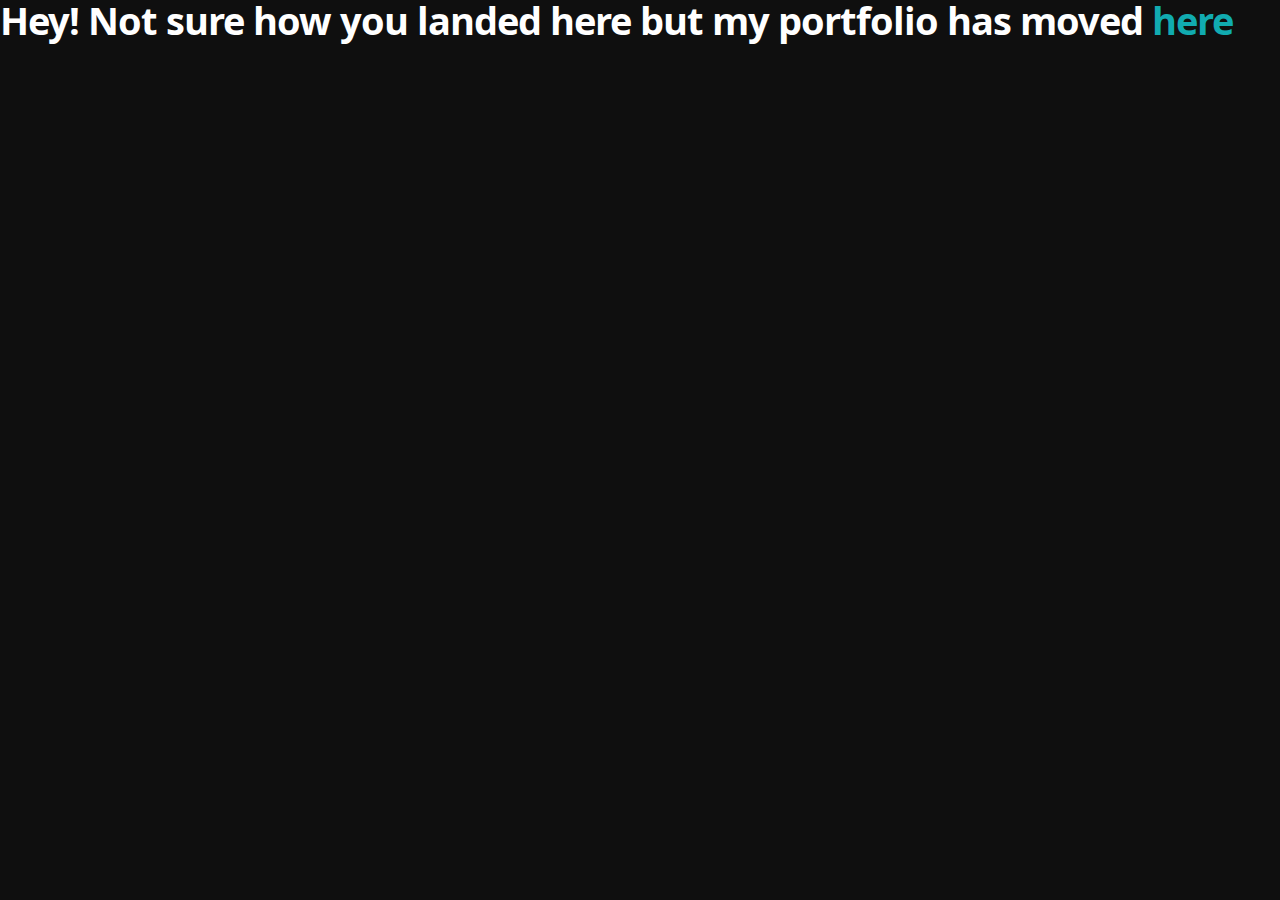
==== commit 6a2a23b9: "Header colour change" ====
--- a/index.html
+++ b/index.html
@@ -44,7 +44,7 @@
 
 <body>
 
-  <h1> Hey! Not sure how you landed here but my portfolio has moved <a href="tanayarora.com">here</a></h1>
+  <h1 style=color:white> Hey! Not sure how you landed here but my portfolio has moved <a href="http://tanayarora.com">here</a></h1>
 
 </body>
 
